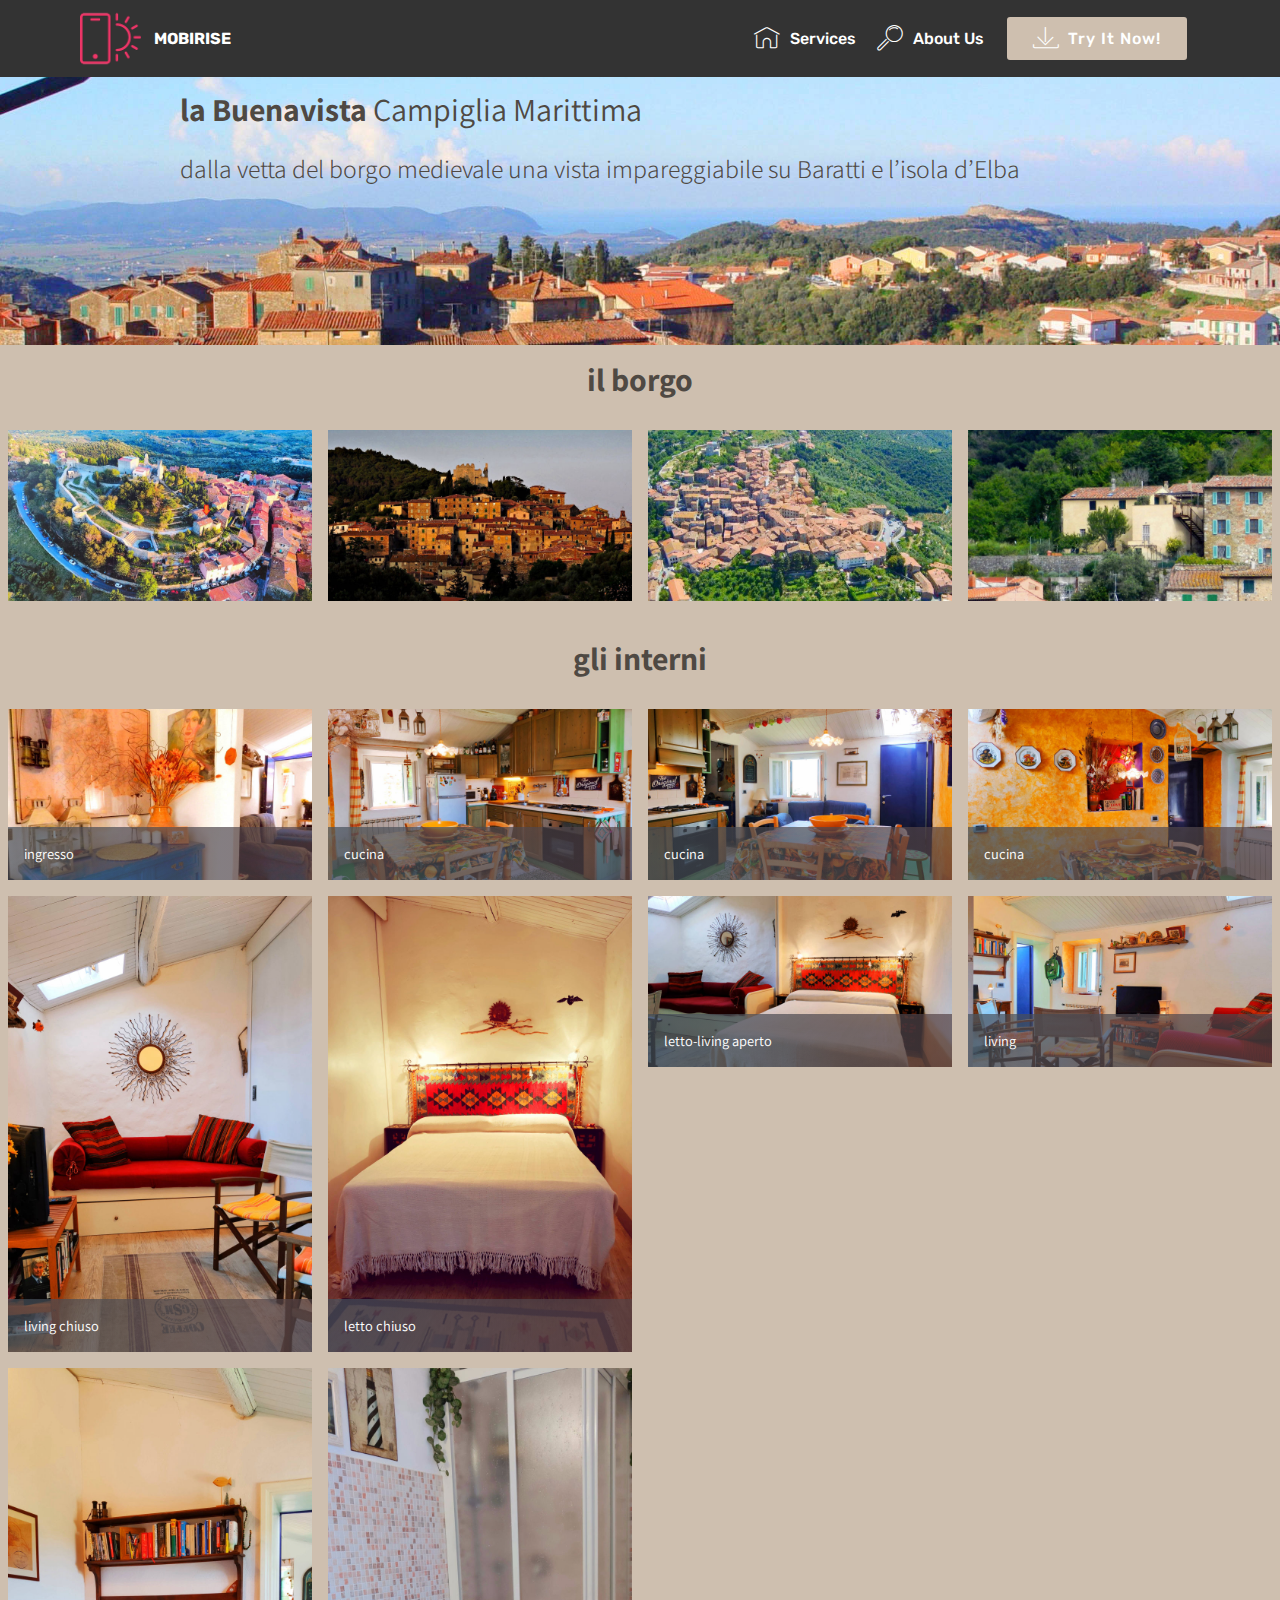
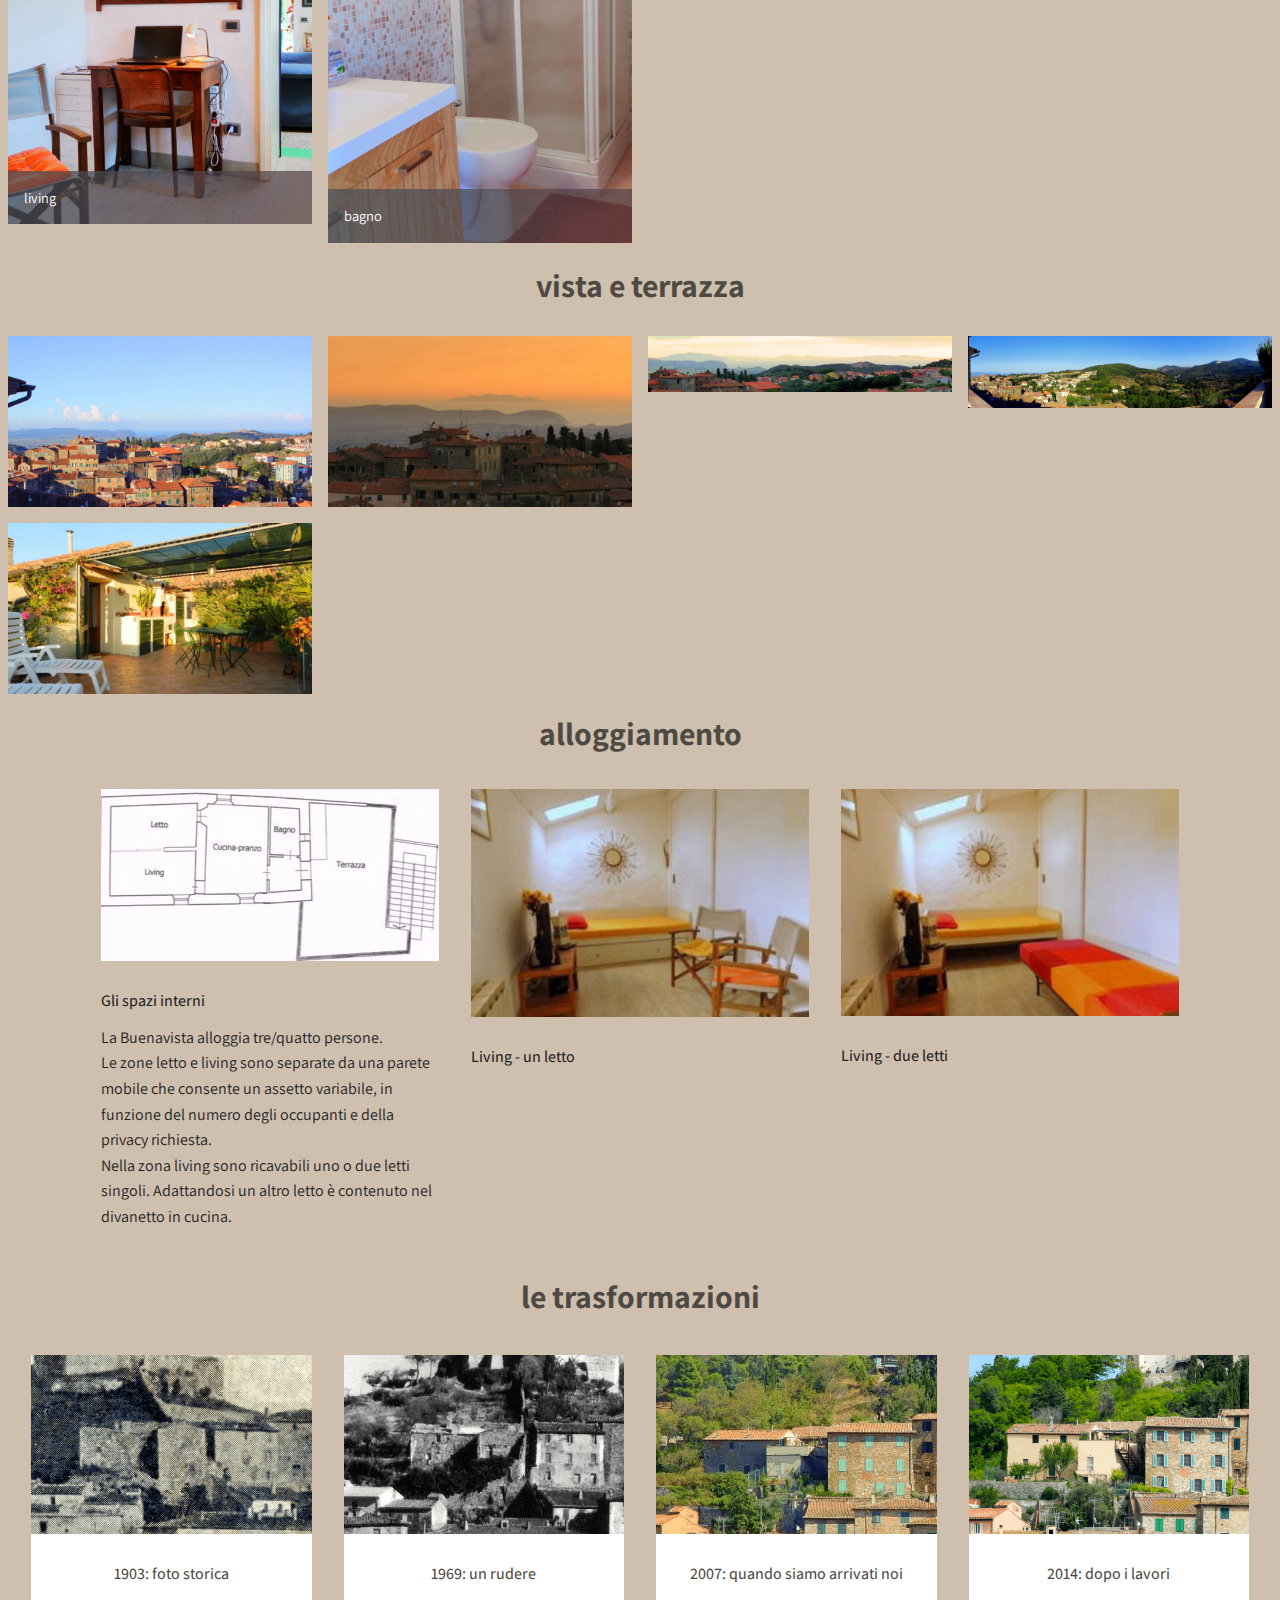
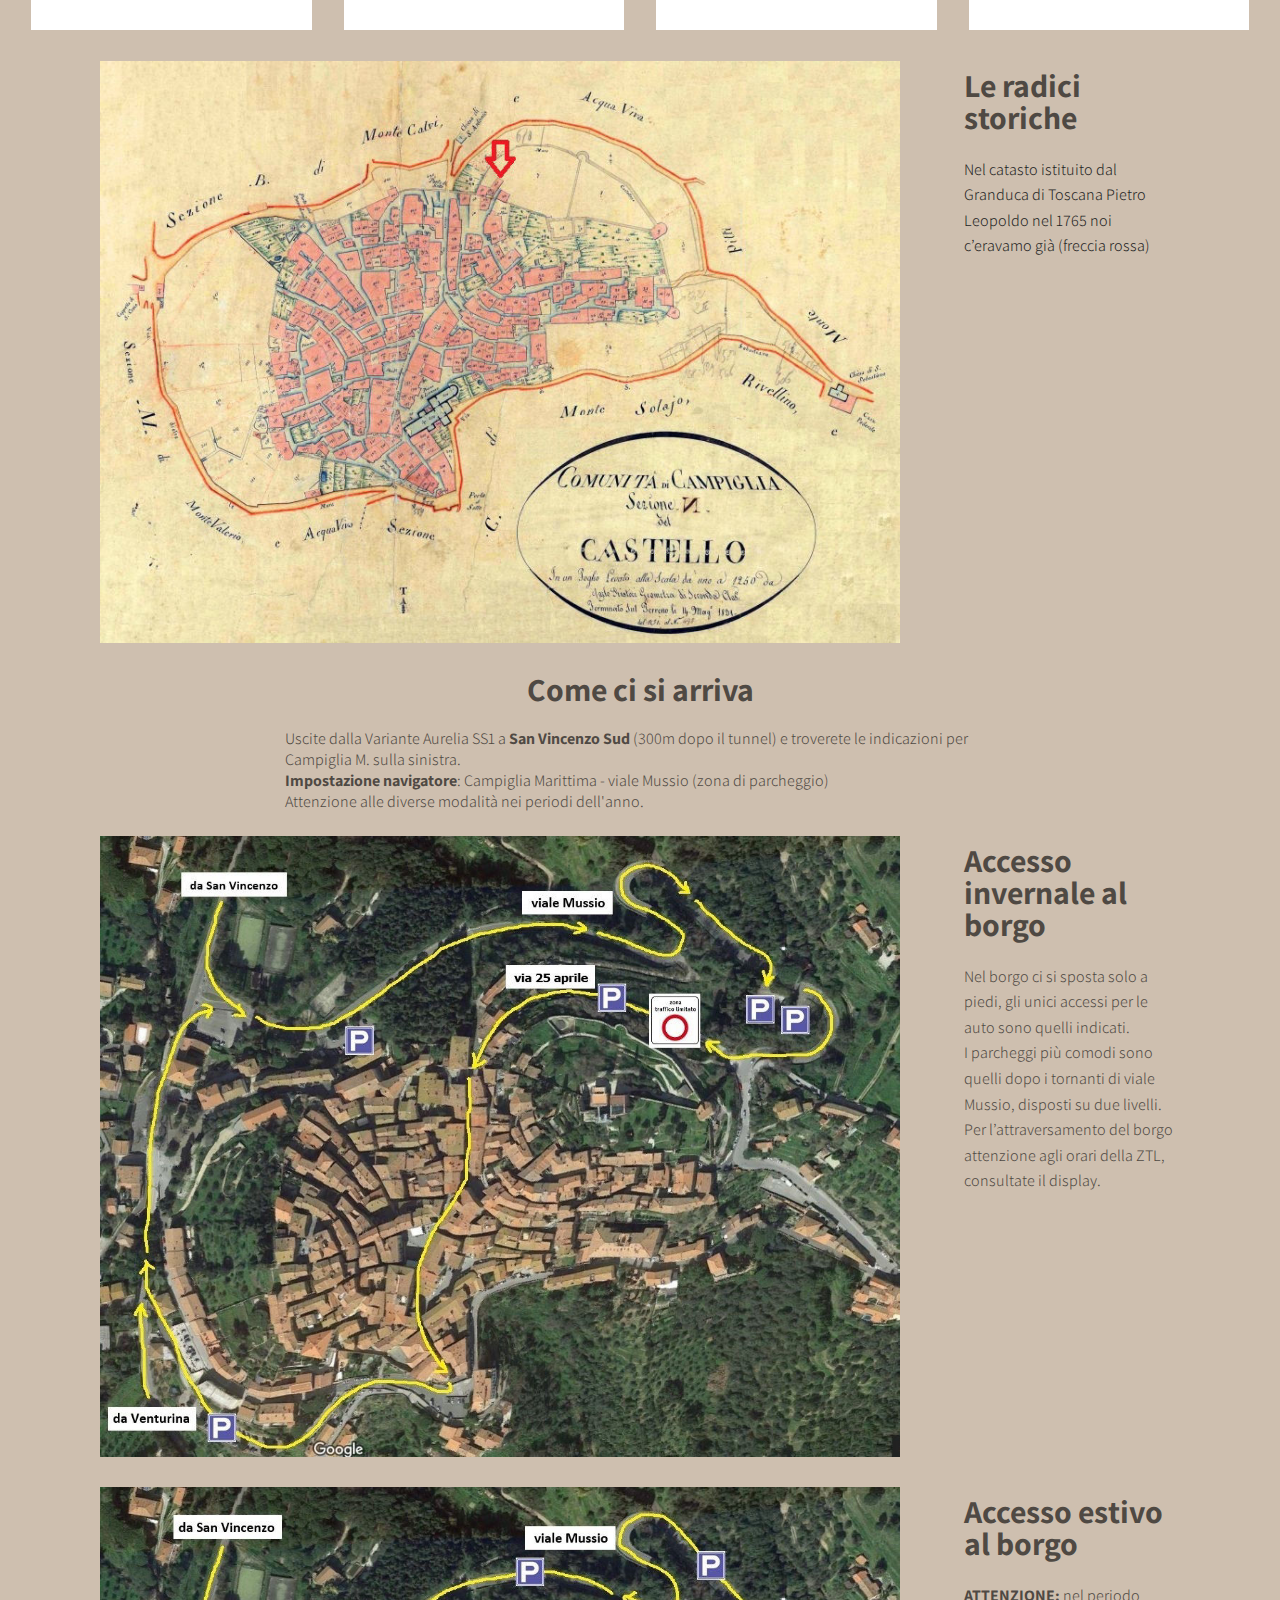
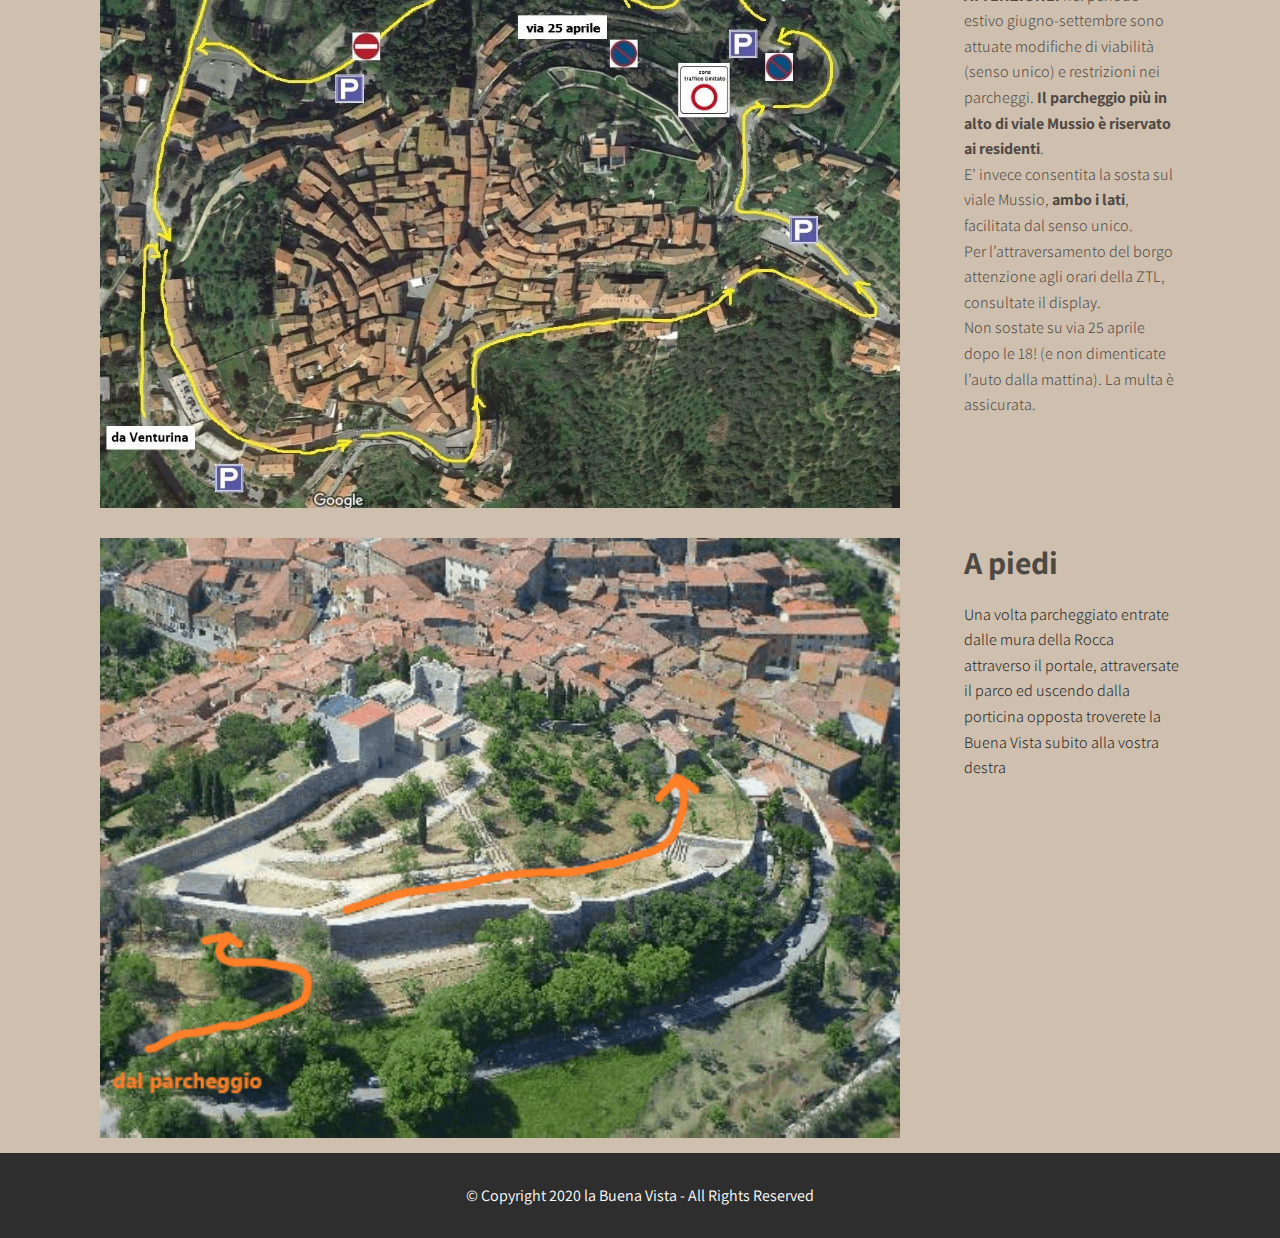
==== index.html @ 6ab41f23 "create github pages" ====
<!DOCTYPE html>
<html  >
<head>
  <!-- Site made with Mobirise Website Builder v4.12.4, https://mobirise.com -->
  <meta charset="UTF-8">
  <meta http-equiv="X-UA-Compatible" content="IE=edge">
  <meta name="generator" content="Mobirise v4.12.4, mobirise.com">
  <meta name="viewport" content="width=device-width, initial-scale=1, minimum-scale=1">
  <link rel="shortcut icon" href="assets/images/logo2.png" type="image/x-icon">
  <meta name="description" content="">
  
  
  <title>Home</title>
  <link rel="stylesheet" href="assets/web/assets/mobirise-icons/mobirise-icons.css">
  <link rel="stylesheet" href="assets/bootstrap/css/bootstrap.min.css">
  <link rel="stylesheet" href="assets/bootstrap/css/bootstrap-grid.min.css">
  <link rel="stylesheet" href="assets/bootstrap/css/bootstrap-reboot.min.css">
  <link rel="stylesheet" href="assets/dropdown/css/style.css">
  <link rel="stylesheet" href="assets/tether/tether.min.css">
  <link rel="stylesheet" href="assets/theme/css/style.css">
  <link rel="stylesheet" href="assets/gallery/style.css">
  <link rel="preload" as="style" href="assets/mobirise/css/mbr-additional.css"><link rel="stylesheet" href="assets/mobirise/css/mbr-additional.css" type="text/css">
  
  
  
</head>
<body>
  <section class="menu cid-qTkzRZLJNu" once="menu" id="menu1-0">

    

    <nav class="navbar navbar-expand beta-menu navbar-dropdown align-items-center navbar-fixed-top navbar-toggleable-sm">
        <button class="navbar-toggler navbar-toggler-right" type="button" data-toggle="collapse" data-target="#navbarSupportedContent" aria-controls="navbarSupportedContent" aria-expanded="false" aria-label="Toggle navigation">
            <div class="hamburger">
                <span></span>
                <span></span>
                <span></span>
                <span></span>
            </div>
        </button>
        <div class="menu-logo">
            <div class="navbar-brand">
                <span class="navbar-logo">
                    <a href="https://mobirise.com">
                         <img src="assets/images/logo2.png" alt="Mobirise" style="height: 3.8rem;">
                    </a>
                </span>
                <span class="navbar-caption-wrap">
                    <a class="navbar-caption text-white display-4" href="https://mobirise.com">
                        MOBIRISE
                    </a>
                </span>
            </div>
        </div>
        <div class="collapse navbar-collapse" id="navbarSupportedContent">
            <ul class="navbar-nav nav-dropdown" data-app-modern-menu="true"><li class="nav-item">
                    <a class="nav-link link text-white display-4" href="https://mobirise.com">
                        <span class="mbri-home mbr-iconfont mbr-iconfont-btn"></span>
                        Services
                    </a>
                </li>
                <li class="nav-item">
                    <a class="nav-link link text-white display-4" href="https://mobirise.com">
                        <span class="mbri-search mbr-iconfont mbr-iconfont-btn"></span>
                        About Us
                    </a>
                </li></ul>
            <div class="navbar-buttons mbr-section-btn">
                <a class="btn btn-sm btn-primary display-4" href="https://mobirise.com">
                    <span class="mbri-save mbr-iconfont mbr-iconfont-btn "></span>
                    Try It Now!
                </a>
            </div>
        </div>
    </nav>
</section>

<section class="engine"><a href="https://mobirise.info/t">free amp templates</a></section><section class="header1 cid-s4PhRsAs6u" id="header1-40">

    

    

    <div class="container">
        <div class="row justify-content-md-center">
            <div class="mbr-white col-md-10">
                <h1 class="mbr-section-title align-center mbr-bold pb-3 mbr-fonts-style display-2">
                    la Buenavista <span style="font-weight: normal;">Campiglia Marittima</span></h1>
                <h3 class="mbr-section-subtitle align-center mbr-light pb-3 mbr-fonts-style display-5">dalla vetta del borgo medievale una vista impareggiabile su Baratti e l’isola d’Elba</h3>
                
                
            </div>
        </div>
    </div>

</section>

<section class="header1 cid-rY7UBdPhJM" id="header16-3f">

    

    

    <div class="container">
        <div class="row justify-content-md-center">
            <div class="col-md-10 align-center">
                <h1 class="mbr-section-title mbr-bold pb-3 mbr-fonts-style display-2">
                    il borgo<br>
                </h1>
                
                
                
            </div>
        </div>
    </div>

</section>

<section class="mbr-gallery mbr-slider-carousel cid-rXUi7JORwf" id="gallery4-1n">

    

    <div>
        <div><!-- Gallery --><div class="gallery-row"><div class="mbr-gallery-layout-default"><div><div class="row-first row justify-content-center m-0"><div class="mbr-gallery-item col-lg-3 col-md-6 col-sm-12 p-2" data-video-url="false"><div href="#lb-gallery4-1n" data-slide-to="0" data-toggle="modal"><img src="assets/images/bird-eye-con-freccina-1843x1037-800x450.jpg" alt="" title=""><span class="icon-focus"></span></div></div><div class="mbr-gallery-item col-lg-3 col-md-6 col-sm-12 p-2" data-video-url="false"><div href="#lb-gallery4-1n" data-slide-to="1" data-toggle="modal"><img src="assets/images/panoramica-tramonto-1988x1118-800x450.jpg" alt="" title=""><span class="icon-focus"></span></div></div><div class="mbr-gallery-item col-lg-3 col-md-6 col-sm-12 p-2" data-video-url="false"><div href="#lb-gallery4-1n" data-slide-to="2" data-toggle="modal"><img src="assets/images/bird-eye-2-960x540-800x450.jpg" alt="" title=""><span class="icon-focus"></span></div></div><div class="mbr-gallery-item col-lg-3 col-md-6 col-sm-12 p-2" data-video-url="false"><div href="#lb-gallery4-1n" data-slide-to="3" data-toggle="modal"><img src="assets/images/2016-1673x941-800x450.jpg" alt="" title=""><span class="icon-focus"></span></div></div></div><div class="row-second row justify-content-center m-0"></div></div><div class="clearfix"></div></div></div><!-- Lightbox --><div data-app-prevent-settings="" class="mbr-slider modal fade carousel slide" tabindex="-1" data-keyboard="true" data-interval="false" id="lb-gallery4-1n"><div class="modal-dialog"><div class="modal-content"><div class="modal-body"><div class="carousel-inner"><div class="carousel-item"><img src="assets/images/bird-eye-con-freccina-1843x1037.jpg" alt="" title=""></div><div class="carousel-item active"><img src="assets/images/panoramica-tramonto-1988x1118.jpg" alt="" title=""></div><div class="carousel-item"><img src="assets/images/bird-eye-2-960x540.jpg" alt="" title=""></div><div class="carousel-item"><img src="assets/images/2016-1673x941.jpg" alt="" title=""></div></div><a class="carousel-control carousel-control-prev" role="button" data-slide="prev" href="#lb-gallery4-1n"><span class="mbri-left mbr-iconfont" aria-hidden="true"></span><span class="sr-only">Previous</span></a><a class="carousel-control carousel-control-next" role="button" data-slide="next" href="#lb-gallery4-1n"><span class="mbri-right mbr-iconfont" aria-hidden="true"></span><span class="sr-only">Next</span></a><a class="close" href="#" role="button" data-dismiss="modal"><span class="sr-only">Close</span></a></div></div></div></div></div>
    </div>

</section>

<section class="header1 cid-rY7UCjzz3c" id="header16-3g">

    

    

    <div class="container">
        <div class="row justify-content-md-center">
            <div class="col-md-10 align-center">
                <h1 class="mbr-section-title mbr-bold pb-3 mbr-fonts-style display-2">gli interni<br>
                </h1>
                
                
                
            </div>
        </div>
    </div>

</section>

<section class="mbr-gallery mbr-slider-carousel cid-rXQ1OKPpQO" id="gallery1-16">

    

    <div>
        <div><!-- Filter --><!-- Gallery --><div class="mbr-gallery-row"><div class="mbr-gallery-layout-default"><div><div><div class="mbr-gallery-item mbr-gallery-item--p1" data-video-url="false" data-tags="Eccezionale"><div href="#lb-gallery1-16" data-slide-to="0" data-toggle="modal"><img src="assets/images/ingresso-2000x1125-800x450.jpg" alt="" title=""><span class="icon-focus"></span><span class="mbr-gallery-title mbr-fonts-style display-7">ingresso</span></div></div><div class="mbr-gallery-item mbr-gallery-item--p1" data-video-url="false" data-tags="Eccezionale"><div href="#lb-gallery1-16" data-slide-to="1" data-toggle="modal"><img src="assets/images/cucina-1-2000x1125-800x450.jpg" alt="" title=""><span class="icon-focus"></span><span class="mbr-gallery-title mbr-fonts-style display-7">cucina</span></div></div><div class="mbr-gallery-item mbr-gallery-item--p1" data-video-url="false" data-tags="Eccezionale"><div href="#lb-gallery1-16" data-slide-to="2" data-toggle="modal"><img src="assets/images/cucina-2-2000x1125-800x450.jpg" alt="" title=""><span class="icon-focus"></span><span class="mbr-gallery-title mbr-fonts-style display-7">cucina</span></div></div><div class="mbr-gallery-item mbr-gallery-item--p1" data-video-url="false" data-tags="Eccezionale"><div href="#lb-gallery1-16" data-slide-to="3" data-toggle="modal"><img src="assets/images/cucina-3-2000x1124-800x450.jpg" alt="" title=""><span class="icon-focus"></span><span class="mbr-gallery-title mbr-fonts-style display-7">cucina</span></div></div><div class="mbr-gallery-item mbr-gallery-item--p1" data-video-url="false" data-tags="Eccezionale"><div href="#lb-gallery1-16" data-slide-to="4" data-toggle="modal"><img src="assets/images/divano-2000x3001-800x1200.jpg" alt="" title=""><span class="icon-focus"></span><span class="mbr-gallery-title mbr-fonts-style display-7">living chiuso</span></div></div><div class="mbr-gallery-item mbr-gallery-item--p1" data-video-url="false" data-tags="Eccezionale"><div href="#lb-gallery1-16" data-slide-to="5" data-toggle="modal"><img src="assets/images/letto-2000x3001-800x1200.jpg" alt="" title=""><span class="icon-focus"></span><span class="mbr-gallery-title mbr-fonts-style display-7">letto chiuso</span></div></div><div class="mbr-gallery-item mbr-gallery-item--p1" data-video-url="false" data-tags="Eccezionale"><div href="#lb-gallery1-16" data-slide-to="6" data-toggle="modal"><img src="assets/images/letto-living-2000x1125-800x450.jpg" alt="" title=""><span class="icon-focus"></span><span class="mbr-gallery-title mbr-fonts-style display-7">letto-living aperto</span></div></div><div class="mbr-gallery-item mbr-gallery-item--p1" data-video-url="false" data-tags="Eccezionale"><div href="#lb-gallery1-16" data-slide-to="7" data-toggle="modal"><img src="assets/images/living-2000x1124-800x450.jpg" alt="" title=""><span class="icon-focus"></span><span class="mbr-gallery-title mbr-fonts-style display-7">living</span></div></div><div class="mbr-gallery-item mbr-gallery-item--p1" data-video-url="false" data-tags="Eccezionale"><div href="#lb-gallery1-16" data-slide-to="8" data-toggle="modal"><img src="assets/images/office-2000x2999-800x1200.jpg" alt="" title=""><span class="icon-focus"></span><span class="mbr-gallery-title mbr-fonts-style display-7">living</span></div></div><div class="mbr-gallery-item mbr-gallery-item--p1" data-video-url="false" data-tags="Eccezionale"><div href="#lb-gallery1-16" data-slide-to="9" data-toggle="modal"><img src="assets/images/bagno-1-2000x3556-800x1249.jpeg" alt="" title=""><span class="icon-focus"></span><span class="mbr-gallery-title mbr-fonts-style display-7">bagno</span></div></div></div></div><div class="clearfix"></div></div></div><!-- Lightbox --><div data-app-prevent-settings="" class="mbr-slider modal fade carousel slide" tabindex="-1" data-keyboard="true" data-interval="false" id="lb-gallery1-16"><div class="modal-dialog"><div class="modal-content"><div class="modal-body"><div class="carousel-inner"><div class="carousel-item"><img src="assets/images/ingresso-2000x1125.jpg" alt="" title=""></div><div class="carousel-item"><img src="assets/images/cucina-1-2000x1125.jpg" alt="" title=""></div><div class="carousel-item"><img src="assets/images/cucina-2-2000x1125.jpg" alt="" title=""></div><div class="carousel-item"><img src="assets/images/cucina-3-2000x1124.jpg" alt="" title=""></div><div class="carousel-item"><img src="assets/images/divano-2000x3001.jpg" alt="" title=""></div><div class="carousel-item"><img src="assets/images/letto-2000x3001.jpg" alt="" title=""></div><div class="carousel-item active"><img src="assets/images/letto-living-2000x1125.jpg" alt="" title=""></div><div class="carousel-item"><img src="assets/images/living-2000x1124.jpg" alt="" title=""></div><div class="carousel-item"><img src="assets/images/office-2000x2999.jpg" alt="" title=""></div><div class="carousel-item"><img src="assets/images/bagno-1-2000x3556.jpeg" alt="" title=""></div></div><a class="carousel-control carousel-control-prev" role="button" data-slide="prev" href="#lb-gallery1-16"><span class="mbri-left mbr-iconfont" aria-hidden="true"></span><span class="sr-only">Previous</span></a><a class="carousel-control carousel-control-next" role="button" data-slide="next" href="#lb-gallery1-16"><span class="mbri-right mbr-iconfont" aria-hidden="true"></span><span class="sr-only">Next</span></a><a class="close" href="#" role="button" data-dismiss="modal"><span class="sr-only">Close</span></a></div></div></div></div></div>
    </div>

</section>

<section class="header1 cid-rY7UDfXa5z" id="header16-3h">

    

    

    <div class="container">
        <div class="row justify-content-md-center">
            <div class="col-md-10 align-center">
                <h1 class="mbr-section-title mbr-bold pb-3 mbr-fonts-style display-2">vista e terrazza<br>
                </h1>
                
                
                
            </div>
        </div>
    </div>

</section>

<section class="mbr-gallery mbr-slider-carousel cid-rXQ6xsQUIt" id="gallery1-19">

    

    <div>
        <div><!-- Filter --><!-- Gallery --><div class="mbr-gallery-row"><div class="mbr-gallery-layout-default"><div><div><div class="mbr-gallery-item mbr-gallery-item--p1" data-video-url="false" data-tags="Animata"><div href="#lb-gallery1-19" data-slide-to="0" data-toggle="modal"><img src="assets/images/golfo-di-baratti-2000x1125-800x450.jpg" alt="" title=""><span class="icon-focus"></span></div></div><div class="mbr-gallery-item mbr-gallery-item--p1" data-video-url="false" data-tags="Animata"><div href="#lb-gallery1-19" data-slide-to="1" data-toggle="modal"><img src="assets/images/elba-al-tramonto-2000x1125-800x450.jpg" alt="" title=""><span class="icon-focus"></span></div></div><div class="mbr-gallery-item mbr-gallery-item--p1" data-video-url="false" data-tags="Animata"><div href="#lb-gallery1-19" data-slide-to="2" data-toggle="modal"><img src="assets/images/vista-corsica-1854x336-800x145.jpg" alt="" title=""><span class="icon-focus"></span></div></div><div class="mbr-gallery-item mbr-gallery-item--p1" data-video-url="false" data-tags="Animata"><div href="#lb-gallery1-19" data-slide-to="3" data-toggle="modal"><img src="assets/images/panorama-1ridimensionata-79-1800x422-800x188.jpg" alt="" title=""><span class="icon-focus"></span></div></div><div class="mbr-gallery-item mbr-gallery-item--p1" data-video-url="false" data-tags="Animata"><div href="#lb-gallery1-19" data-slide-to="4" data-toggle="modal"><img src="assets/images/droppedimage-928x522-800x450.jpg" alt="" title=""><span class="icon-focus"></span></div></div></div></div><div class="clearfix"></div></div></div><!-- Lightbox --><div data-app-prevent-settings="" class="mbr-slider modal fade carousel slide" tabindex="-1" data-keyboard="true" data-interval="false" id="lb-gallery1-19"><div class="modal-dialog"><div class="modal-content"><div class="modal-body"><div class="carousel-inner"><div class="carousel-item"><img src="assets/images/golfo-di-baratti-2000x1125.jpg" alt="" title=""></div><div class="carousel-item"><img src="assets/images/elba-al-tramonto-2000x1125.jpg" alt="" title=""></div><div class="carousel-item"><img src="assets/images/vista-corsica-1854x336.jpg" alt="" title=""></div><div class="carousel-item active"><img src="assets/images/panorama-1ridimensionata-79-1800x422.jpg" alt="" title=""></div><div class="carousel-item"><img src="assets/images/droppedimage-928x522.jpg" alt="" title=""></div></div><a class="carousel-control carousel-control-prev" role="button" data-slide="prev" href="#lb-gallery1-19"><span class="mbri-left mbr-iconfont" aria-hidden="true"></span><span class="sr-only">Previous</span></a><a class="carousel-control carousel-control-next" role="button" data-slide="next" href="#lb-gallery1-19"><span class="mbri-right mbr-iconfont" aria-hidden="true"></span><span class="sr-only">Next</span></a><a class="close" href="#" role="button" data-dismiss="modal"><span class="sr-only">Close</span></a></div></div></div></div></div>
    </div>

</section>

<section class="mbr-section content5 cid-rXQh18m3eB" id="content5-1i">

    

    

    <div class="container">
        <div class="media-container-row">
            <div class="title col-12 col-md-8">
                <h2 class="align-center mbr-bold mbr-white pb-3 mbr-fonts-style display-2">alloggiamento</h2>
                
                
                
            </div>
        </div>
    </div>
</section>

<section class="features2 cid-rXPI9t6xCm" id="features2-w">

    

    
    
    <div class="container">
        <div class="media-container-row">
            <div class="card p-3 col-12 col-md-6 col-lg-4">
                <div class="card-wrapper">
                    <div class="card-img">
                        <img src="assets/images/piantina-556x282.jpg" alt="Mobirise" title="">
                    </div>
                    <div class="card-box">
                        <h4 class="card-title pb-3 mbr-fonts-style display-7">Gli spazi interni</h4>
                        <p class="mbr-text mbr-fonts-style display-7">La Buenavista alloggia tre/quatto persone. <br>Le zone letto e living sono separate da una parete mobile che consente un assetto variabile, in funzione del numero degli occupanti e della privacy richiesta. <br>Nella zona living sono ricavabili uno o due letti singoli. Adattandosi&nbsp;un altro letto è contenuto nel divanetto in cucina.<a href="https://mobirise.co">Per saperne di più...</a>
                        </p>
                    </div>
                </div>
            </div>

            <div class="card p-3 col-12 col-md-6 col-lg-4">
                <div class="card-wrapper">
                    <div class="card-img">
                        <img src="assets/images/un-letto-298x201.jpg" alt="Mobirise" title="">
                    </div>
                    <div class="card-box ">
                        <h4 class="card-title pb-3 mbr-fonts-style display-7">Living - un letto</h4>
                        <p class="mbr-text mbr-fonts-style display-7"><a href="https://mobirise.co">Per saperne di più...</a>
                        </p>
                    </div>
                </div>
            </div>

            <div class="card p-3 col-12 col-md-6 col-lg-4">
                <div class="card-wrapper">
                    <div class="card-img">
                        <img src="assets/images/due-letti-297x199.jpg" alt="Mobirise" title="">
                    </div>
                    <div class="card-box">
                        <h4 class="card-title pb-3 mbr-fonts-style display-7">Living - due letti</h4>
                        <p class="mbr-text mbr-fonts-style display-7"><a href="https://mobirise.co">Per saperne di più...</a>
                        </p>
                    </div>
                </div>
            </div>

            
        </div>
    </div>
</section>

<section class="header1 cid-rY7UHiZt8W" id="header16-3k">

    

    

    <div class="container">
        <div class="row justify-content-md-center">
            <div class="col-md-10 align-center">
                <h1 class="mbr-section-title mbr-bold pb-3 mbr-fonts-style display-2">
                    le trasformazioni<br>
                </h1>
                
                
                
            </div>
        </div>
    </div>

</section>

<section class="features17 cid-rXPPntq32C" id="features17-y">
    
    

    
    <div class="container-fluid">
        <div class="media-container-row">
            <div class="card p-3 col-12 col-md-6 col-lg-3">
                <div class="card-wrapper">
                    <div class="card-img">
                        <img src="assets/images/900-1-545x347.png" alt="Mobirise" title="">
                    </div>
                    <div class="card-box">
                        <h4 class="card-title pb-3 mbr-fonts-style display-7">
                            1903: foto storica</h4>
                        
                    </div>
                </div>
            </div>

            <div class="card p-3 col-12 col-md-6 col-lg-3">
                <div class="card-wrapper">
                    <div class="card-img">
                        <img src="assets/images/1960-545x347.png" alt="Mobirise" title="">
                    </div>
                    <div class="card-box">
                        <h4 class="card-title pb-3 mbr-fonts-style display-7">1969: un rudere</h4>
                        
                    </div>
                </div>
            </div>

            <div class="card p-3 col-12 col-md-6 col-lg-3">
                <div class="card-wrapper">
                    <div class="card-img">
                        <img src="assets/images/2006-545x347.png" alt="Mobirise" title="">
                    </div>
                    <div class="card-box">
                        <h4 class="card-title pb-3 mbr-fonts-style display-7">
                            2007: quando siamo arrivati noi</h4>
                        
                    </div>
                </div>
            </div>

            <div class="card p-3 col-12 col-md-6 col-lg-3">
                <div class="card-wrapper">
                    <div class="card-img">
                        <img src="assets/images/2014-545x347.png" alt="Mobirise" title="">
                    </div>
                    <div class="card-box">
                        <h4 class="card-title pb-3 mbr-fonts-style display-7">
                            2014: dopo i lavori</h4>
                        
                    </div>
                </div>
            </div>
            
            
        </div>
    </div>
</section>

<section class="features11 cid-rXPRg1jyNm" id="features11-12">

    

    

    <div class="container">   
        <div class="col-md-12">
            <div class="media-container-row">
                <div class="mbr-figure m-auto" style="width: 80%;">
                    <img src="assets/images/mappa-storica-con-freccina-862x628.jpg" alt="Mobirise" title="">
                </div>
                <div class=" align-left aside-content">
                    <h2 class="mbr-title pt-2 mbr-fonts-style display-2"><strong>Le radici storiche</strong></h2>
                    <div class="mbr-section-text">
                        <p class="mbr-text mb-5 pt-3 mbr-light mbr-fonts-style display-7">
                        Nel catasto istituito dal Granduca di Toscana Pietro Leopoldo nel 1765 noi c’eravamo già (freccia rossa)</p>
                    </div>

                    
                </div>
            </div>
        </div> 
    </div>          
</section>

<section class="mbr-section content4 cid-s5nmrPBM7e" id="content4-4a">

    

    <div class="container">
        <div class="media-container-row">
            <div class="title col-12 col-md-8">
                <h2 class="align-center pb-3 mbr-fonts-style display-2"><strong>
                    Come ci si arriva</strong></h2>
                <h3 class="mbr-section-subtitle align-center mbr-light mbr-fonts-style display-7">Uscite dalla Variante Aurelia SS1 a <strong>San Vincenzo Sud</strong> (300m dopo il tunnel) e troverete le indicazioni per Campiglia M. sulla sinistra.&nbsp;<br><strong>Impostazione navigatore</strong>: Campiglia Marittima - viale Mussio (zona di parcheggio)<br>Attenzione alle diverse modalità nei periodi dell'anno.</h3>
                
            </div>
        </div>
    </div>
</section>

<section class="features11 cid-s5nkGRrKWt" id="features11-47">

    

    

    <div class="container">   
        <div class="col-md-12">
            <div class="media-container-row">
                <div class="mbr-figure m-auto" style="width: 80%;">
                    <img src="assets/images/circolazione-invernale-1122x871.jpg" alt="Mobirise" title="">
                </div>
                <div class=" align-left aside-content">
                    <h2 class="mbr-title pt-2 mbr-fonts-style display-2"><strong>Accesso invernale al borgo</strong></h2>
                    <div class="mbr-section-text">
                        <p class="mbr-text mb-5 pt-3 mbr-light mbr-fonts-style display-7">
                        Nel borgo ci si sposta solo a piedi, gli unici accessi per le auto sono quelli indicati. <br>I parcheggi più comodi sono quelli dopo i tornanti di viale Mussio, disposti su due livelli. <br>Per l’attraversamento del borgo attenzione agli orari della ZTL, consultate il display.</p>
                    </div>

                    
                </div>
            </div>
        </div> 
    </div>          
</section>

<section class="features11 cid-s5nk7qUoRL" id="features11-46">

    

    

    <div class="container">   
        <div class="col-md-12">
            <div class="media-container-row">
                <div class="mbr-figure m-auto" style="width: 80%;">
                    <img src="assets/images/circolazione-estiva-1122x871.jpg" alt="Mobirise" title="">
                </div>
                <div class=" align-left aside-content">
                    <h2 class="mbr-title pt-2 mbr-fonts-style display-2"><strong>Accesso estivo al borgo</strong></h2>
                    <div class="mbr-section-text">
                        <p class="mbr-text mb-5 pt-3 mbr-light mbr-fonts-style display-7"><strong>ATTENZIONE:</strong> nel periodo estivo giugno-settembre sono attuate modifiche di viabilità (senso unico) e restrizioni nei parcheggi. <strong>Il parcheggio più in alto di viale Mussio è riservato ai residenti</strong>. <br>E’ invece consentita la sosta sul viale Mussio,<strong> ambo i lati</strong>, facilitata dal senso unico.
<br>Per l’attraversamento del borgo attenzione agli orari della ZTL, consultate il display. <br>Non sostate su via 25 aprile dopo le 18! (e non dimenticate l’auto dalla mattina). La multa è assicurata.&nbsp;<br></p>
                    </div>

                    
                </div>
            </div>
        </div> 
    </div>          
</section>

<section class="features11 cid-s5nuEFCpuI" id="features11-4d">

    

    

    <div class="container">   
        <div class="col-md-12">
            <div class="media-container-row">
                <div class="mbr-figure m-auto" style="width: 80%;">
                    <img src="assets/images/unnamed-500x375.png" alt="Mobirise" title="">
                </div>
                <div class=" align-left aside-content">
                    <h2 class="mbr-title pt-2 mbr-fonts-style display-2"><strong>A piedi</strong></h2>
                    <div class="mbr-section-text">
                        <p class="mbr-text mb-5 pt-3 mbr-light mbr-fonts-style display-7">
                        Una volta parcheggiato entrate dalle mura della Rocca attraverso il portale, attraversate il parco ed uscendo dalla porticina opposta troverete la Buena Vista subito alla vostra destra</p>
                    </div>

                    
                </div>
            </div>
        </div> 
    </div>          
</section>

<section once="footers" class="cid-s5nuoroAXw" id="footer6-4c">

    

    

    <div class="container">
        <div class="media-container-row align-center mbr-white">
            <div class="col-12">
                <p class="mbr-text mb-0 mbr-fonts-style display-7">
                    © Copyright 2020 la Buena Vista - All Rights Reserved
                </p>
            </div>
        </div>
    </div>
</section>


  <script src="assets/web/assets/jquery/jquery.min.js"></script>
  <script src="assets/popper/popper.min.js"></script>
  <script src="assets/bootstrap/js/bootstrap.min.js"></script>
  <script src="assets/masonry/masonry.pkgd.min.js"></script>
  <script src="assets/imagesloaded/imagesloaded.pkgd.min.js"></script>
  <script src="assets/smoothscroll/smooth-scroll.js"></script>
  <script src="assets/dropdown/js/nav-dropdown.js"></script>
  <script src="assets/dropdown/js/navbar-dropdown.js"></script>
  <script src="assets/tether/tether.min.js"></script>
  <script src="assets/vimeoplayer/jquery.mb.vimeo_player.js"></script>
  <script src="assets/bootstrapcarouselswipe/bootstrap-carousel-swipe.js"></script>
  <script src="assets/touchswipe/jquery.touch-swipe.min.js"></script>
  <script src="assets/theme/js/script.js"></script>
  <script src="assets/gallery/player.min.js"></script>
  <script src="assets/gallery/script.js"></script>
  <script src="assets/slidervideo/script.js"></script>
  
  
</body>
</html>
---- assets/web/assets/mobirise-icons/mobirise-icons.css ----
@font-face {
  font-family: 'MobiriseIcons';
  src:  url('mobirise-icons.eot?spat4u');
  src:  url('mobirise-icons.eot?spat4u#iefix') format('embedded-opentype'),
    url('mobirise-icons.ttf?spat4u') format('truetype'),
    url('mobirise-icons.woff?spat4u') format('woff'),
    url('mobirise-icons.svg?spat4u#MobiriseIcons') format('svg');
  font-weight: normal;
  font-style: normal;
  font-display: swap;
}

[class^="mbri-"], [class*=" mbri-"] {
  /* use !important to prevent issues with browser extensions that change fonts */
  font-family: MobiriseIcons !important;
  speak: none;
  font-style: normal;
  font-weight: normal;
  font-variant: normal;
  text-transform: none;
  line-height: 1;

  /* Better Font Rendering =========== */
  -webkit-font-smoothing: antialiased;
  -moz-osx-font-smoothing: grayscale;
}

.mbri-add-submenu:before {
  content: "\e900";
}
.mbri-alert:before {
  content: "\e901";
}
.mbri-align-center:before {
  content: "\e902";
}
.mbri-align-justify:before {
  content: "\e903";
}
.mbri-align-left:before {
  content: "\e904";
}
.mbri-align-right:before {
  content: "\e905";
}
.mbri-android:before {
  content: "\e906";
}
.mbri-apple:before {
  content: "\e907";
}
.mbri-arrow-down:before {
  content: "\e908";
}
.mbri-arrow-next:before {
  content: "\e909";
}
.mbri-arrow-prev:before {
  content: "\e90a";
}
.mbri-arrow-up:before {
  content: "\e90b";
}
.mbri-bold:before {
  content: "\e90c";
}
.mbri-bookmark:before {
  content: "\e90d";
}
.mbri-bootstrap:before {
  content: "\e90e";
}
.mbri-briefcase:before {
  content: "\e90f";
}
.mbri-browse:before {
  content: "\e910";
}
.mbri-bulleted-list:before {
  content: "\e911";
}
.mbri-calendar:before {
  content: "\e912";
}
.mbri-camera:before {
  content: "\e913";
}
.mbri-cart-add:before {
  content: "\e914";
}
.mbri-cart-full:before {
  content: "\e915";
}
.mbri-cash:before {
  content: "\e916";
}
.mbri-change-style:before {
  content: "\e917";
}
.mbri-chat:before {
  content: "\e918";
}
.mbri-clock:before {
  content: "\e919";
}
.mbri-close:before {
  content: "\e91a";
}
.mbri-cloud:before {
  content: "\e91b";
}
.mbri-code:before {
  content: "\e91c";
}
.mbri-contact-form:before {
  content: "\e91d";
}
.mbri-credit-card:before {
  content: "\e91e";
}
.mbri-cursor-click:before {
  content: "\e91f";
}
.mbri-cust-feedback:before {
  content: "\e920";
}
.mbri-database:before {
  content: "\e921";
}
.mbri-delivery:before {
  content: "\e922";
}
.mbri-desktop:before {
  content: "\e923";
}
.mbri-devices:before {
  content: "\e924";
}
.mbri-down:before {
  content: "\e925";
}
.mbri-download:before {
  content: "\e989";
}
.mbri-drag-n-drop:before {
  content: "\e927";
}
.mbri-drag-n-drop2:before {
  content: "\e928";
}
.mbri-edit:before {
  content: "\e929";
}
.mbri-edit2:before {
  content: "\e92a";
}
.mbri-error:before {
  content: "\e92b";
}
.mbri-extension:before {
  content: "\e92c";
}
.mbri-features:before {
  content: "\e92d";
}
.mbri-file:before {
  content: "\e92e";
}
.mbri-flag:before {
  content: "\e92f";
}
.mbri-folder:before {
  content: "\e930";
}
.mbri-gift:before {
  content: "\e931";
}
.mbri-github:before {
  content: "\e932";
}
.mbri-globe:before {
  content: "\e933";
}
.mbri-globe-2:before {
  content: "\e934";
}
.mbri-growing-chart:before {
  content: "\e935";
}
.mbri-hearth:before {
  content: "\e936";
}
.mbri-help:before {
  content: "\e937";
}
.mbri-home:before {
  content: "\e938";
}
.mbri-hot-cup:before {
  content: "\e939";
}
.mbri-idea:before {
  content: "\e93a";
}
.mbri-image-gallery:before {
  content: "\e93b";
}
.mbri-image-slider:before {
  content: "\e93c";
}
.mbri-info:before {
  content: "\e93d";
}
.mbri-italic:before {
  content: "\e93e";
}
.mbri-key:before {
  content: "\e93f";
}
.mbri-laptop:before {
  content: "\e940";
}
.mbri-layers:before {
  content: "\e941";
}
.mbri-left-right:before {
  content: "\e942";
}
.mbri-left:before {
  content: "\e943";
}
.mbri-letter:before {
  content: "\e944";
}
.mbri-like:before {
  content: "\e945";
}
.mbri-link:before {
  content: "\e946";
}
.mbri-lock:before {
  content: "\e947";
}
.mbri-login:before {
  content: "\e948";
}
.mbri-logout:before {
  content: "\e949";
}
.mbri-magic-stick:before {
  content: "\e94a";
}
.mbri-map-pin:before {
  content: "\e94b";
}
.mbri-menu:before {
  content: "\e94c";
}
.mbri-mobile:before {
  content: "\e94d";
}
.mbri-mobile2:before {
  content: "\e94e";
}
.mbri-mobirise:before {
  content: "\e94f";
}
.mbri-more-horizontal:before {
  content: "\e950";
}
.mbri-more-vertical:before {
  content: "\e951";
}
.mbri-music:before {
  content: "\e952";
}
.mbri-new-file:before {
  content: "\e953";
}
.mbri-numbered-list:before {
  content: "\e954";
}
.mbri-opened-folder:before {
  content: "\e955";
}
.mbri-pages:before {
  content: "\e956";
}
.mbri-paper-plane:before {
  content: "\e957";
}
.mbri-paperclip:before {
  content: "\e958";
}
.mbri-photo:before {
  content: "\e959";
}
.mbri-photos:before {
  content: "\e95a";
}
.mbri-pin:before {
  content: "\e95b";
}
.mbri-play:before {
  content: "\e95c";
}
.mbri-plus:before {
  content: "\e95d";
}
.mbri-preview:before {
  content: "\e95e";
}
.mbri-print:before {
  content: "\e95f";
}
.mbri-protect:before {
  content: "\e960";
}
.mbri-question:before {
  content: "\e961";
}
.mbri-quote-left:before {
  content: "\e962";
}
.mbri-quote-right:before {
  content: "\e963";
}
.mbri-refresh:before {
  content: "\e964";
}
.mbri-responsive:before {
  content: "\e965";
}
.mbri-right:before {
  content: "\e966";
}
.mbri-rocket:before {
  content: "\e967";
}
.mbri-sad-face:before {
  content: "\e968";
}
.mbri-sale:before {
  content: "\e969";
}
.mbri-save:before {
  content: "\e96a";
}
.mbri-search:before {
  content: "\e96b";
}
.mbri-setting:before {
  content: "\e96c";
}
.mbri-setting2:before {
  content: "\e96d";
}
.mbri-setting3:before {
  content: "\e96e";
}
.mbri-share:before {
  content: "\e96f";
}
.mbri-shopping-bag:before {
  content: "\e970";
}
.mbri-shopping-basket:before {
  content: "\e971";
}
.mbri-shopping-cart:before {
  content: "\e972";
}
.mbri-sites:before {
  content: "\e973";
}
.mbri-smile-face:before {
  content: "\e974";
}
.mbri-speed:before {
  content: "\e975";
}
.mbri-star:before {
  content: "\e976";
}
.mbri-success:before {
  content: "\e977";
}
.mbri-sun:before {
  content: "\e978";
}
.mbri-sun2:before {
  content: "\e979";
}
.mbri-tablet:before {
  content: "\e97a";
}
.mbri-tablet-vertical:before {
  content: "\e97b";
}
.mbri-target:before {
  content: "\e97c";
}
.mbri-timer:before {
  content: "\e97d";
}
.mbri-to-ftp:before {
  content: "\e97e";
}
.mbri-to-local-drive:before {
  content: "\e97f";
}
.mbri-touch-swipe:before {
  content: "\e980";
}
.mbri-touch:before {
  content: "\e981";
}
.mbri-trash:before {
  content: "\e982";
}
.mbri-underline:before {
  content: "\e983";
}
.mbri-unlink:before {
  content: "\e984";
}
.mbri-unlock:before {
  content: "\e985";
}
.mbri-up-down:before {
  content: "\e986";
}
.mbri-up:before {
  content: "\e987";
}
.mbri-update:before {
  content: "\e988";
}
.mbri-upload:before {
 content: "\e926"; 
}
.mbri-user:before {
  content: "\e98a";
}
.mbri-user2:before {
  content: "\e98b";
}
.mbri-users:before {
  content: "\e98c";
}
.mbri-video:before {
  content: "\e98d";
}
.mbri-video-play:before {
  content: "\e98e";
}
.mbri-watch:before {
  content: "\e98f";
}
.mbri-website-theme:before {
  content: "\e990";
}
.mbri-wifi:before {
  content: "\e991";
}
.mbri-windows:before {
  content: "\e992";
}
.mbri-zoom-out:before {
  content: "\e993";
}
.mbri-redo:before {
  content: "\e994";
}
.mbri-undo:before {
  content: "\e995";
}
---- assets/dropdown/css/style.css ----
.navbar-dropdown {
  left: 0;
  padding: 0;
  position: absolute;
  right: 0;
  top: 0;
  transition: all 0.45s ease;
  z-index: 1030;
  background: #282828; }
  .navbar-dropdown .navbar-logo {
    margin-right: 0.8rem;
    transition: margin 0.3s ease-in-out;
    vertical-align: middle; }
    .navbar-dropdown .navbar-logo img {
      height: 3.125rem;
      transition: all 0.3s ease-in-out; }
    .navbar-dropdown .navbar-logo.mbr-iconfont {
      font-size: 3.125rem;
      line-height: 3.125rem; }
  .navbar-dropdown .navbar-caption {
    font-weight: 700;
    white-space: normal;
    vertical-align: -4px;
    line-height: 3.125rem !important; }
    .navbar-dropdown .navbar-caption, .navbar-dropdown .navbar-caption:hover {
      color: inherit;
      text-decoration: none; }
  .navbar-dropdown .mbr-iconfont + .navbar-caption {
    vertical-align: -1px; }
  .navbar-dropdown.navbar-fixed-top {
    position: fixed; }
  .navbar-dropdown .navbar-brand span {
    vertical-align: -4px; }
  .navbar-dropdown.bg-color.transparent {
    background: none; }
  .navbar-dropdown.navbar-short .navbar-brand {
    padding: 0.625rem 0; }
    .navbar-dropdown.navbar-short .navbar-brand span {
      vertical-align: -1px; }
  .navbar-dropdown.navbar-short .navbar-caption {
    line-height: 2.375rem !important;
    vertical-align: -2px; }
  .navbar-dropdown.navbar-short .navbar-logo {
    margin-right: 0.5rem; }
    .navbar-dropdown.navbar-short .navbar-logo img {
      height: 2.375rem; }
    .navbar-dropdown.navbar-short .navbar-logo.mbr-iconfont {
      font-size: 2.375rem;
      line-height: 2.375rem; }
  .navbar-dropdown.navbar-short .mbr-table-cell {
    height: 3.625rem; }
  .navbar-dropdown .navbar-close {
    left: 0.6875rem;
    position: fixed;
    top: 0.75rem;
    z-index: 1000; }
  .navbar-dropdown .hamburger-icon {
    content: "";
    display: inline-block;
    vertical-align: middle;
    width: 16px;
    -webkit-box-shadow: 0 -6px 0 1px #282828,0 0 0 1px #282828,0 6px 0 1px #282828;
    -moz-box-shadow: 0 -6px 0 1px #282828,0 0 0 1px #282828,0 6px 0 1px #282828;
    box-shadow: 0 -6px 0 1px #282828,0 0 0 1px #282828,0 6px 0 1px #282828; }

.dropdown-menu .dropdown-toggle[data-toggle="dropdown-submenu"]::after {
  border-bottom: 0.35em solid transparent;
  border-left: 0.35em solid;
  border-right: 0;
  border-top: 0.35em solid transparent;
  margin-left: 0.3rem; }

.dropdown-menu .dropdown-item:focus {
  outline: 0; }

.nav-dropdown {
  font-size: 0.75rem;
  font-weight: 500;
  height: auto !important; }
  .nav-dropdown .nav-btn {
    padding-left: 1rem; }
  .nav-dropdown .link {
    margin: .667em 1.667em;
    font-weight: 500;
    padding: 0;
    transition: color .2s ease-in-out; }
    .nav-dropdown .link.dropdown-toggle {
      margin-right: 2.583em; }
      .nav-dropdown .link.dropdown-toggle::after {
        margin-left: .25rem;
        border-top: 0.35em solid;
        border-right: 0.35em solid transparent;
        border-left: 0.35em solid transparent;
        border-bottom: 0; }
      .nav-dropdown .link.dropdown-toggle[aria-expanded="true"] {
        margin: 0;
        padding: 0.667em 3.263em  0.667em 1.667em; }
  .nav-dropdown .link::after,
  .nav-dropdown .dropdown-item::after {
    color: inherit; }
  .nav-dropdown .btn {
    font-size: 0.75rem;
    font-weight: 700;
    letter-spacing: 0;
    margin-bottom: 0;
    padding-left: 1.25rem;
    padding-right: 1.25rem; }
  .nav-dropdown .dropdown-menu {
    border-radius: 0;
    border: 0;
    left: 0;
    margin: 0;
    padding-bottom: 1.25rem;
    padding-top: 1.25rem;
    position: relative; }
  .nav-dropdown .dropdown-submenu {
    margin-left: 0.125rem;
    top: 0; }
  .nav-dropdown .dropdown-item {
    font-weight: 500;
    line-height: 2;
    padding: 0.3846em 4.615em 0.3846em 1.5385em;
    position: relative;
    transition: color .2s ease-in-out, background-color .2s ease-in-out; }
    .nav-dropdown .dropdown-item::after {
      margin-top: -0.3077em;
      position: absolute;
      right: 1.1538em;
      top: 50%; }
    .nav-dropdown .dropdown-item:focus, .nav-dropdown .dropdown-item:hover {
      background: none; }

@media (max-width: 767px) {
  .nav-dropdown.navbar-toggleable-sm {
    bottom: 0;
    display: none;
    left: 0;
    overflow-x: hidden;
    position: fixed;
    top: 0;
    transform: translateX(-100%);
    -ms-transform: translateX(-100%);
    -webkit-transform: translateX(-100%);
    width: 18.75rem;
    z-index: 999; } }
.nav-dropdown.navbar-toggleable-xl {
  bottom: 0;
  display: none;
  left: 0;
  overflow-x: hidden;
  position: fixed;
  top: 0;
  transform: translateX(-100%);
  -ms-transform: translateX(-100%);
  -webkit-transform: translateX(-100%);
  width: 18.75rem;
  z-index: 999; }

.nav-dropdown-sm {
  display: block !important;
  overflow-x: hidden;
  overflow: auto;
  padding-top: 3.875rem; }
  .nav-dropdown-sm::after {
    content: "";
    display: block;
    height: 3rem;
    width: 100%; }
  .nav-dropdown-sm.collapse.in ~ .navbar-close {
    display: block !important; }
  .nav-dropdown-sm.collapsing, .nav-dropdown-sm.collapse.in {
    transform: translateX(0);
    -ms-transform: translateX(0);
    -webkit-transform: translateX(0);
    transition: all 0.25s ease-out;
    -webkit-transition: all 0.25s ease-out;
    background: #282828; }
  .nav-dropdown-sm.collapsing[aria-expanded="false"] {
    transform: translateX(-100%);
    -ms-transform: translateX(-100%);
    -webkit-transform: translateX(-100%); }
  .nav-dropdown-sm .nav-item {
    display: block;
    margin-left: 0 !important;
    padding-left: 0; }
  .nav-dropdown-sm .link,
  .nav-dropdown-sm .dropdown-item {
    border-top: 1px dotted rgba(255, 255, 255, 0.1);
    font-size: 0.8125rem;
    line-height: 1.6;
    margin: 0 !important;
    padding: 0.875rem 2.4rem 0.875rem 1.5625rem !important;
    position: relative;
    white-space: normal; }
    .nav-dropdown-sm .link:focus, .nav-dropdown-sm .link:hover,
    .nav-dropdown-sm .dropdown-item:focus,
    .nav-dropdown-sm .dropdown-item:hover {
      background: rgba(0, 0, 0, 0.2) !important;
      color: #c0a375; }
  .nav-dropdown-sm .nav-btn {
    position: relative;
    padding: 1.5625rem 1.5625rem 0 1.5625rem; }
    .nav-dropdown-sm .nav-btn::before {
      border-top: 1px dotted rgba(255, 255, 255, 0.1);
      content: "";
      left: 0;
      position: absolute;
      top: 0;
      width: 100%; }
    .nav-dropdown-sm .nav-btn + .nav-btn {
      padding-top: 0.625rem; }
      .nav-dropdown-sm .nav-btn + .nav-btn::before {
        display: none; }
  .nav-dropdown-sm .btn {
    padding: 0.625rem 0; }
  .nav-dropdown-sm .dropdown-toggle[data-toggle="dropdown-submenu"]::after {
    margin-left: .25rem;
    border-top: 0.35em solid;
    border-right: 0.35em solid transparent;
    border-left: 0.35em solid transparent;
    border-bottom: 0; }
  .nav-dropdown-sm .dropdown-toggle[data-toggle="dropdown-submenu"][aria-expanded="true"]::after {
    border-top: 0;
    border-right: 0.35em solid transparent;
    border-left: 0.35em solid transparent;
    border-bottom: 0.35em solid; }
  .nav-dropdown-sm .dropdown-menu {
    margin: 0;
    padding: 0;
    position: relative;
    top: 0;
    left: 0;
    width: 100%;
    border: 0;
    float: none;
    border-radius: 0;
    background: none; }
  .nav-dropdown-sm .dropdown-submenu {
    left: 100%;
    margin-left: 0.125rem;
    margin-top: -1.25rem;
    top: 0; }

.navbar-toggleable-sm .nav-dropdown .dropdown-menu {
  position: absolute; }

.navbar-toggleable-sm .nav-dropdown .dropdown-submenu {
  left: 100%;
  margin-left: 0.125rem;
  margin-top: -1.25rem;
  top: 0; }

.navbar-toggleable-sm.opened .nav-dropdown .dropdown-menu {
  position: relative; }

.navbar-toggleable-sm.opened .nav-dropdown .dropdown-submenu {
  left: 0;
  margin-left: 00rem;
  margin-top: 0rem;
  top: 0; }

.is-builder .nav-dropdown.collapsing {
  transition: none !important; }

/*# sourceMappingURL=style.css.map */
---- assets/theme/css/style.css ----
/*!
 * Mobirise v4 theme (https://mobirise.com/)
 * Copyright 2017 Mobirise
 */
section {
  background-color: #eeeeee;
}

.form-control:focus {
  box-shadow: none;
}

:focus {
  outline: none;
}

body {
  font-style: normal;
  line-height: 1.5;
}

section,
.container,
.container-fluid {
  position: relative;
  word-wrap: break-word;
}

a.mbr-iconfont:hover {
  text-decoration: none;
}

.article .lead p,
.article .lead ul,
.article .lead ol,
.article .lead pre,
.article .lead blockquote {
  margin-bottom: 0;
}

ul,
ol,
pre,
blockquote {
  margin-bottom: 2.3125rem;
}

pre {
  background: #f4f4f4;
  padding: 10px 24px;
  white-space: pre-wrap;
}

.inactive {
  -webkit-user-select: none;
  -moz-user-select: none;
  -ms-user-select: none;
  user-select: none;
  pointer-events: none;
  -webkit-user-drag: none;
  user-drag: none;
}

.mbr-section__comments .row {
  justify-content: center;
  -webkit-justify-content: center;
}

a {
  font-style: normal;
  font-weight: 400;
  cursor: pointer;
}

a, a:hover {
  text-decoration: none;
}

figure {
  margin-bottom: 0;
}

body {
  color: #232323;
}

h1,
h2,
h3,
h4,
h5,
h6,
.h1,
.h2,
.h3,
.h4,
.h5,
.h6,
.display-1,
.display-2,
.display-3,
.display-4 {
  line-height: 1;
  word-break: break-word;
  word-wrap: break-word;
}

.mbr-section-title {
  font-style: normal;
  line-height: 1.2;
}

.mbr-section-subtitle {
  line-height: 1.3;
}

.mbr-text {
  font-style: normal;
  line-height: 1.6;
}

b,
strong {
  font-weight: bold;
}

blockquote {
  padding: 10px 0 10px 20px;
  position: relative;
  border-left: 2px solid;
  border-color: #ff3366;
}

input:-webkit-autofill, input:-webkit-autofill:hover, input:-webkit-autofill:focus, input:-webkit-autofill:active {
  transition-delay: 9999s;
  transition-property: background-color, color;
}

textarea[type='hidden'] {
  display: none;
}

body {
  position: relative;
}

section {
  background-position: 50% 50%;
  background-repeat: no-repeat;
  background-size: cover;
}

section .mbr-background-video,
section .mbr-background-video-preview {
  position: absolute;
  bottom: 0;
  left: 0;
  right: 0;
  top: 0;
}

.hidden {
  visibility: hidden;
}

.mbr-z-index20 {
  z-index: 20;
}

/*! Base colors */
.mbr-white {
  color: #ffffff;
}

.mbr-black {
  color: #000000;
}

.mbr-bg-white {
  background-color: #ffffff;
}

.mbr-bg-black {
  background-color: #000000;
}

/*! Text-aligns */
.align-left {
  text-align: left;
}

.align-center {
  text-align: center;
}

.align-right {
  text-align: right;
}

@media (max-width: 767px) {
  .align-left,
  .align-center,
  .align-right,
  .mbr-section-btn,
  .mbr-section-title {
    text-align: center;
  }
}

/*! Font-weight  */
.mbr-light {
  font-weight: 300;
}

.mbr-regular {
  font-weight: 400;
}

.mbr-semibold {
  font-weight: 500;
}

.mbr-bold {
  font-weight: 700;
}

/*! Media  */
.media-size-item {
  -moz-flex: 1 1 auto;
  -o-flex: 1 1 auto;
  flex: 1 1 auto;
}

.media-content {
  flex-basis: 100%;
}

.media-container-row {
  display: flex;
  flex-direction: row;
  flex-wrap: wrap;
  justify-content: center;
  align-content: center;
  align-items: start;
}

.media-container-row .media-size-item {
  width: 400px;
}

.media-container-column {
  display: flex;
  flex-direction: column;
  flex-wrap: wrap;
  justify-content: center;
  align-content: center;
  align-items: stretch;
}

.media-container-column > * {
  width: 100%;
}

@media (min-width: 992px) {
  .media-container-row {
    flex-wrap: nowrap;
  }
}

figure {
  overflow: hidden;
}

figure[mbr-media-size] {
  transition: width 0.1s;
}

.mbr-figure img,
.mbr-figure iframe {
  display: block;
  width: 100%;
}

.card {
  background-color: transparent;
  border: none;
}

.card-box {
  width: 100%;
}

.card-img {
  text-align: center;
  flex-shrink: 0;
  -webkit-flex-shrink: 0;
}

.media {
  max-width: 100%;
  margin: 0 auto;
}

.mbr-figure {
  -ms-grid-row-align: center;
  align-self: center;
}

.media-container > div {
  max-width: 100%;
}

.mbr-figure img,
.card-img img {
  width: 100%;
}

@media (max-width: 991px) {
  .media-size-item {
    width: auto !important;
  }
  .media {
    width: auto;
  }
  .mbr-figure {
    width: 100% !important;
  }
}

/*! Buttons */
.btn {
  font-weight: 500;
  border-width: 2px;
  font-style: normal;
  letter-spacing: 1px;
  margin: .4rem .8rem;
  white-space: normal;
  transition: all .3s ease-in-out;
  display: inline-flex;
  align-items: center;
  justify-content: center;
  word-break: break-word;
  -webkit-align-items: center;
  -webkit-justify-content: center;
  display: -webkit-inline-flex;
}

.btn-sm {
  font-weight: 500;
  letter-spacing: 1px;
  transition: all .3s ease-in-out;
}

.btn-md {
  font-weight: 500;
  letter-spacing: 1px;
  margin: .4rem .8rem !important;
  transition: all .3s ease-in-out;
}

.btn-lg {
  font-weight: 500;
  letter-spacing: 1px;
  margin: .4rem .8rem !important;
  transition: all .3s ease-in-out;
}

.mbr-section-btn {
  margin-left: -0.25rem;
  margin-right: -0.25rem;
  font-size: 0;
}

nav .mbr-section-btn {
  margin-left: 0rem;
  margin-right: 0rem;
}

.btn-form {
  border-radius: 0;
}

.btn-form:hover {
  cursor: pointer;
}

/*! Btn icon margin */
.btn .mbr-iconfont,
.btn.btn-sm .mbr-iconfont {
  cursor: pointer;
  margin-right: 0.5rem;
}

.btn.btn-md .mbr-iconfont,
.btn.btn-md .mbr-iconfont {
  margin-right: 0.8rem;
}

.mbr-regular {
  font-weight: 400;
}

.mbr-semibold {
  font-weight: 500;
}

.mbr-bold {
  font-weight: 700;
}

[type='submit'] {
  -webkit-appearance: none;
}

/*! Full-screen */
.mbr-fullscreen .mbr-overlay {
  min-height: 100vh;
}

.mbr-fullscreen {
  display: flex;
  display: -moz-flex;
  display: -ms-flex;
  display: -o-flex;
  align-items: center;
  -webkit-align-items: center;
  min-height: 100vh;
  padding-top: 3rem;
  padding-bottom: 3rem;
}

/*! Map */
.map {
  height: 25rem;
  position: relative;
}

.map iframe {
  width: 100%;
  height: 100%;
}

.mbr-overlay {
  background-color: #000;
  bottom: 0;
  left: 0;
  opacity: .5;
  position: absolute;
  right: 0;
  top: 0;
  z-index: 0;
  pointer-events: none;
}

/* Form */
blockquote {
  font-style: italic;
  padding: 10px 0 10px 20px;
  font-size: 1.09rem;
  position: relative;
  border-width: 3px;
}

.form-control {
  background-color: #f5f5f5;
  box-shadow: none;
  color: #565656;
  line-height: 1.43;
  min-height: 3.5em;
  padding: 1.07em .5em;
}

.form-control, .form-control:focus {
  border: 1px solid #e8e8e8;
}

.form-active .form-control:invalid {
  border-color: red;
}

.form-control-label {
  position: relative;
  cursor: pointer;
  margin-bottom: .357em;
  padding: 0;
}

.alert {
  color: #ffffff;
  border-radius: 0;
  border: 0;
  font-size: .875rem;
  line-height: 1.5;
  margin-bottom: 1.875rem;
  padding: 1.25rem;
  position: relative;
}

.alert.alert-form::after {
  background-color: inherit;
  bottom: -7px;
  content: "";
  display: block;
  height: 14px;
  left: 50%;
  margin-left: -7px;
  position: absolute;
  transform: rotate(45deg);
  width: 14px;
  -webkit-transform: rotate(45deg);
}

.form-asterisk {
  font-family: initial;
  position: absolute;
  top: -2px;
  font-weight: normal;
}

/*! Scroll to top arrow */
#scrollToTop a i:before {
  content: '';
  position: absolute;
  height: 40%;
  top: 25%;
  background: #fff;
  width: 2px;
  left: calc(50% - 1px);
}

#scrollToTop a i:after {
  content: '';
  position: absolute;
  display: block;
  border-top: 2px solid #fff;
  border-right: 2px solid #fff;
  width: 40%;
  height: 40%;
  left: 30%;
  bottom: 30%;
  transform: rotate(135deg);
  -webkit-transform: rotate(135deg);
}

.mbr-arrow-up {
  bottom: 25px;
  right: 90px;
  position: fixed;
  text-align: right;
  z-index: 5000;
  color: #ffffff;
  font-size: 32px;
  transform: rotate(180deg);
  -webkit-transform: rotate(180deg);
}

.mbr-arrow-up a {
  background: rgba(0, 0, 0, 0.2);
  border-radius: 3px;
  color: #fff;
  display: inline-block;
  height: 60px;
  width: 60px;
  outline-style: none !important;
  position: relative;
  text-decoration: none;
  transition: all 0.3s ease-in-out;
  cursor: pointer;
  text-align: center;
}

.mbr-arrow-up a:hover {
  background-color: rgba(0, 0, 0, 0.4);
}

.mbr-arrow-up a i {
  line-height: 60px;
}

.mbr-arrow-up-icon {
  display: block;
  color: #fff;
}

.mbr-arrow-up-icon::before {
  content: '\203a';
  display: inline-block;
  font-family: serif;
  font-size: 32px;
  line-height: 1;
  font-style: normal;
  position: relative;
  top: 6px;
  left: -4px;
  -webkit-transform: rotate(-90deg);
  transform: rotate(-90deg);
}

/*! Arrow Down */
.mbr-arrow {
  position: absolute;
  bottom: 45px;
  left: 50%;
  width: 60px;
  height: 60px;
  cursor: pointer;
  background-color: rgba(80, 80, 80, 0.5);
  border-radius: 50%;
  -webkit-transform: translateX(-50%);
  transform: translateX(-50%);
}

.mbr-arrow > a {
  display: inline-block;
  text-decoration: none;
  outline-style: none;
  -webkit-animation: arrowdown 1.7s ease-in-out infinite;
  animation: arrowdown 1.7s ease-in-out infinite;
}

.mbr-arrow > a > i {
  position: absolute;
  top: -2px;
  left: 15px;
  font-size: 2rem;
}

@keyframes arrowdown {
  0% {
    transform: translateY(0px);
    -webkit-transform: translateY(0px);
  }
  50% {
    transform: translateY(-5px);
    -webkit-transform: translateY(-5px);
  }
  100% {
    transform: translateY(0px);
    -webkit-transform: translateY(0px);
  }
}

@-webkit-keyframes arrowdown {
  0% {
    transform: translateY(0px);
    -webkit-transform: translateY(0px);
  }
  50% {
    transform: translateY(-5px);
    -webkit-transform: translateY(-5px);
  }
  100% {
    transform: translateY(0px);
    -webkit-transform: translateY(0px);
  }
}

@media (max-width: 500px) {
  .mbr-arrow-up {
    left: 50%;
    right: auto;
    transform: translateX(-50%) rotate(180deg);
    -webkit-transform: translateX(-50%) rotate(180deg);
  }
}

/*Gradients animation*/
@keyframes gradient-animation {
  from {
    background-position: 0% 100%;
    -webkit-animation-timing-function: ease-in-out;
            animation-timing-function: ease-in-out;
  }
  to {
    background-position: 100% 0%;
    -webkit-animation-timing-function: ease-in-out;
            animation-timing-function: ease-in-out;
  }
}

@-webkit-keyframes gradient-animation {
  from {
    background-position: 0% 100%;
    -webkit-animation-timing-function: ease-in-out;
            animation-timing-function: ease-in-out;
  }
  to {
    background-position: 100% 0%;
    -webkit-animation-timing-function: ease-in-out;
            animation-timing-function: ease-in-out;
  }
}

.bg-gradient {
  background-size: 200% 200%;
  animation: gradient-animation 5s infinite alternate;
  -webkit-animation: gradient-animation 5s infinite alternate;
}

.menu .navbar-brand {
  display: -webkit-flex;
}

.menu .navbar-brand span {
  display: flex;
  display: -webkit-flex;
}

.menu .navbar-brand .navbar-caption-wrap {
  display: -webkit-flex;
}

.menu .navbar-brand .navbar-logo img {
  display: -webkit-flex;
}

@media (min-width: 768px) and (max-width: 1023px) {
  .menu .navbar-toggleable-sm .navbar-nav {
    display: -ms-flexbox;
  }
}

@media (max-width: 1023px) {
  .menu .navbar-collapse {
    max-height: 93.5vh;
  }
  .menu .navbar-collapse.show {
    overflow: auto;
  }
}

@media (min-width: 1024px) {
  .menu .navbar-nav.nav-dropdown {
    display: -webkit-flex;
  }
  .menu .navbar-toggleable-sm .navbar-collapse {
    display: -webkit-flex !important;
  }
  .menu .collapsed .navbar-collapse {
    max-height: 93.5vh;
  }
  .menu .collapsed .navbar-collapse.show {
    overflow: auto;
  }
}

@media (max-width: 767px) {
  .menu .navbar-collapse {
    max-height: 80vh;
  }
}

/* Others*/
.note-check a[data-value=Rubik] {
  font-style: normal;
}

.mbr-arrow a {
  color: #ffffff;
}

@media (max-width: 767px) {
  .mbr-arrow {
    display: none;
  }
}

.navbar {
  display: -webkit-flex;
  -webkit-flex-wrap: wrap;
  -webkit-align-items: center;
  -webkit-justify-content: space-between;
}

.navbar-collapse {
  -webkit-flex-basis: 100%;
  -webkit-flex-grow: 1;
  -webkit-align-items: center;
}

.nav-dropdown .link {
  padding: 0.667em 1.667em !important;
  margin: 0 !important;
}

.nav {
  display: -webkit-flex;
  -webkit-flex-wrap: wrap;
}

.row {
  display: -webkit-flex;
  -webkit-flex-wrap: wrap;
}

.justify-content-center {
  -webkit-justify-content: center;
}

.form-inline {
  display: -webkit-flex;
  -webkit-align-items: center;
}

.card-wrapper {
  -webkit-flex: 1;
}

.carousel-control {
  z-index: 10;
  display: -webkit-flex;
  -webkit-align-items: center;
  -webkit-justify-content: center;
}

.carousel-controls {
  display: -webkit-flex;
}

.media {
  display: -webkit-flex;
}

.form-group:focus {
  outline: none;
}

.jq-selectbox__select {
  padding: 1.07em 0.5em;
  position: absolute;
  top: 0;
  left: 0;
  width: 100%;
}

.jq-selectbox__dropdown {
  position: absolute;
  top: 100%;
  left: 0 !important;
  width: 100% !important;
}

.jq-selectbox__trigger-arrow {
  -webkit-transform: translateY(-50%);
          transform: translateY(-50%);
}

.jq-selectbox li {
  padding: 1.07em 0.5em;
}

input[type='range'] {
  padding-left: 0 !important;
  padding-right: 0 !important;
}

.modal-dialog,
.modal-content {
  height: 100%;
}

.modal-dialog .carousel-inner {
  height: calc(100vh - 1.75rem);
}

@media (max-width: 575px) {
  .modal-dialog .carousel-inner {
    height: calc(100vh - 1rem);
  }
}

.carousel-item {
  text-align: center;
}

.carousel-item img {
  margin: auto;
}

.navbar-toggler {
  align-self: flex-start;
  padding: 0.25rem 0.75rem;
  font-size: 1.25rem;
  line-height: 1;
  background: transparent;
  border: 1px solid transparent;
  border-radius: 0.25rem;
}

.navbar-toggler:focus,
.navbar-toggler:hover {
  text-decoration: none;
}

.navbar-toggler-icon {
  display: inline-block;
  width: 1.5em;
  height: 1.5em;
  vertical-align: middle;
  content: '';
  background: no-repeat center center;
  background-size: 100% 100%;
}

.navbar-toggler-left {
  position: absolute;
  left: 1rem;
}

.navbar-toggler-right {
  position: absolute;
  right: 1rem;
}

@media (max-width: 575px) {
  .navbar-toggleable .navbar-nav .dropdown-menu {
    position: static;
    float: none;
  }
  .navbar-toggleable > .container {
    padding-right: 0;
    padding-left: 0;
  }
}

@media (min-width: 576px) {
  .navbar-toggleable {
    flex-direction: row;
    flex-wrap: nowrap;
    align-items: center;
  }
  .navbar-toggleable .navbar-nav {
    flex-direction: row;
  }
  .navbar-toggleable .navbar-nav .nav-link {
    padding-right: 0.5rem;
    padding-left: 0.5rem;
  }
  .navbar-toggleable > .container {
    display: flex;
    flex-wrap: nowrap;
    align-items: center;
  }
  .navbar-toggleable .navbar-collapse {
    display: flex !important;
    width: 100%;
  }
  .navbar-toggleable .navbar-toggler {
    display: none;
  }
}

@media (max-width: 767px) {
  .navbar-toggleable-sm .navbar-nav .dropdown-menu {
    position: static;
    float: none;
  }
  .navbar-toggleable-sm > .container {
    padding-right: 0;
    padding-left: 0;
  }
}

@media (min-width: 768px) {
  .navbar-toggleable-sm {
    flex-direction: row;
    flex-wrap: nowrap;
    align-items: center;
  }
  .navbar-toggleable-sm .navbar-nav {
    flex-direction: row;
  }
  .navbar-toggleable-sm .navbar-nav .nav-link {
    padding-right: 0.5rem;
    padding-left: 0.5rem;
  }
  .navbar-toggleable-sm > .container {
    display: flex;
    flex-wrap: nowrap;
    align-items: center;
  }
  .navbar-toggleable-sm .navbar-collapse {
    display: none;
    width: 100%;
  }
  .navbar-toggleable-sm .navbar-toggler {
    display: none;
  }
}

@media (max-width: 1023px) {
  .navbar-toggleable-md .navbar-nav .dropdown-menu {
    position: static;
    float: none;
  }
  .navbar-toggleable-md > .container {
    padding-right: 0;
    padding-left: 0;
  }
}

@media (min-width: 1024px) {
  .navbar-toggleable-md {
    flex-direction: row;
    flex-wrap: nowrap;
    align-items: center;
  }
  .navbar-toggleable-md .navbar-nav {
    flex-direction: row;
  }
  .navbar-toggleable-md .navbar-nav .nav-link {
    padding-right: 0.5rem;
    padding-left: 0.5rem;
  }
  .navbar-toggleable-md > .container {
    display: flex;
    flex-wrap: nowrap;
    align-items: center;
  }
  .navbar-toggleable-md .navbar-collapse {
    display: flex !important;
    width: 100%;
  }
  .navbar-toggleable-md .navbar-toggler {
    display: none;
  }
}

@media (max-width: 1199px) {
  .navbar-toggleable-lg .navbar-nav .dropdown-menu {
    position: static;
    float: none;
  }
  .navbar-toggleable-lg > .container {
    padding-right: 0;
    padding-left: 0;
  }
}

@media (min-width: 1200px) {
  .navbar-toggleable-lg {
    flex-direction: row;
    flex-wrap: nowrap;
    align-items: center;
  }
  .navbar-toggleable-lg .navbar-nav {
    flex-direction: row;
  }
  .navbar-toggleable-lg .navbar-nav .nav-link {
    padding-right: 0.5rem;
    padding-left: 0.5rem;
  }
  .navbar-toggleable-lg > .container {
    display: flex;
    flex-wrap: nowrap;
    align-items: center;
  }
  .navbar-toggleable-lg .navbar-collapse {
    display: flex !important;
    width: 100%;
  }
  .navbar-toggleable-lg .navbar-toggler {
    display: none;
  }
}

.navbar-toggleable-xl {
  flex-direction: row;
  flex-wrap: nowrap;
  align-items: center;
}

.navbar-toggleable-xl .navbar-nav .dropdown-menu {
  position: static;
  float: none;
}

.navbar-toggleable-xl > .container {
  padding-right: 0;
  padding-left: 0;
}

.navbar-toggleable-xl .navbar-nav {
  flex-direction: row;
}

.navbar-toggleable-xl .navbar-nav .nav-link {
  padding-right: 0.5rem;
  padding-left: 0.5rem;
}

.navbar-toggleable-xl > .container {
  display: flex;
  flex-wrap: nowrap;
  align-items: center;
}

.navbar-toggleable-xl .navbar-collapse {
  display: flex !important;
  width: 100%;
}

.navbar-toggleable-xl .navbar-toggler {
  display: none;
}

.card-img {
  width: auto;
}

.menu .navbar.collapsed:not(.beta-menu) {
  flex-direction: column;
}

.carousel-item.active,
.carousel-item-next,
.carousel-item-prev {
  display: flex;
}

.note-air-layout .dropup .dropdown-menu,
.note-air-layout .navbar-fixed-bottom .dropdown .dropdown-menu {
  bottom: initial !important;
}

html,
body {
  height: auto;
  min-height: 100vh;
}

.dropup .dropdown-toggle::after {
  display: none;
}
.engine {
	position: absolute;
	text-indent: -2400px;
	text-align: center;
	padding: 0;
	top: 0;
	left: -2400px;
}
---- assets/gallery/style.css ----
/*-------

   Gallery

-------*/
.mbr-gallery .mbr-gallery-item {
  position: relative;
  display: inline-block;
  width: 25%;
  cursor: pointer; }

@media (max-width: 768px) {
  .mbr-gallery .mbr-gallery-item {
    width: 50%; } }
@media (max-width: 400px) {
  .mbr-gallery .mbr-gallery-item {
    width: 100%; } }
.mbr-gallery .icon-focus,
.mbr-gallery .icon-video {
  position: absolute;
  top: calc(50% - 32px);
  left: calc(50% - 24px);
  font-family: 'MobiriseIcons' !important;
  font-size: 3rem !important;
  color: #fff;
  opacity: 0;
  transition: .2s opacity ease-in-out;
  z-index: 5; }

.mbr-gallery .icon-focus::before {
  content: '\e96b'; }

.mbr-gallery .icon-video::before {
  content: '\e95c'; }

.mbr-gallery .mbr-gallery-item > div:hover .icon-focus,
.mbr-gallery .mbr-gallery-item > div:hover .icon-video {
  opacity: 1; }

.mbr-gallery .mbr-gallery-item img {
  width: 100%;
  opacity: 1;
  -webkit-transition: .2s opacity ease-in-out;
  transition: .2s opacity ease-in-out; }

.mbr-gallery .mbr-gallery-item > div:hover img {
  opacity: 1; }

.mbr-gallery .mbr-gallery-item > div {
  background: #fff;
  display: block;
  outline: none;
  position: relative; }

.mbr-gallery .mbr-gallery-item .icon {
  -webkit-transform: translateX(-50%) translateY(-50%);
  -webkit-transition: .2s opacity ease-in-out;
  color: #000;
  font-size: 30px;
  height: 69px;
  left: 50%;
  opacity: 0;
  position: absolute;
  top: 50%;
  transform: translateX(-50%) translateY(-50%);
  transition: .2s opacity ease-in-out;
  width: 69px; }

.mbr-gallery .mbr-gallery-item .icon::after,
.mbr-gallery .mbr-gallery-item .icon::before {
  content: '';
  display: block;
  position: absolute;
  height: 69px;
  width: 1px;
  margin-left: 34.5px;
  background-color: #fff; }

.mbr-gallery .mbr-gallery-item .icon::after {
  width: 69px;
  height: 1px;
  margin-left: 0;
  margin-top: 34.5px; }

.mbr-gallery .mbr-gallery-item > div:hover .icon {
  opacity: 1; }

.mbr-gallery .mbr-gallery-item > div:hover::before {
  opacity: .9; }

.mbr-gallery .mbr-gallery-item > div:hover .mbr-gallery-title {
  background: transparent !important; }

/* remove spacing */
.mbr-gallery .mbr-gallery-row.no-gutter {
  margin: 0; }

.mbr-gallery .mbr-gallery-row.no-gutter .mbr-gallery-item {
  padding: 0; }

/* container */
.mbr-gallery .container.mbr-gallery-layout-default {
  padding: 93px 0; }

/* fix horizontal scrollbar */
.mbr-gallery .mbr-gallery-layout-article,
.mbr-gallery .mbr-gallery-layout-default {
  overflow: hidden; }

/* lightbox */
.mbr-gallery .modal {
  position: fixed;
  overflow: hidden;
  padding-right: 0 !important; }

.mbr-gallery .modal-content {
  border-radius: 0;
  border: none;
  background: transparent; }

.mbr-gallery .modal-body {
  padding: 0; }

.mbr-gallery .modal-body img {
  width: 100%; }

.mbr-gallery .modal .close {
  position: fixed;
  background: #1b1b1b;
  opacity: .5;
  font-size: 35px;
  font-weight: 300;
  width: 70px;
  height: 70px;
  border-radius: 50%;
  color: #fff;
  top: 2.5rem;
  right: 2.5rem;
  line-height: 70px;
  border: none;
  text-align: center;
  text-shadow: none;
  z-index: 5;
  -webkit-transition: opacity .3s ease;
  -moz-transition: opacity .3s ease;
  -o-transition: opacity .3s ease;
  transition: opacity .3s ease;
  font-family: 'MobiriseIcons'; }
  .mbr-gallery .modal .close::before {
    content: '\e91a'; }

.mbr-gallery .modal .close:hover {
  opacity: 1;
  background: #000;
  color: #fff; }

.mbr-gallery .modal-dialog {
  max-width: 100% !important; }

.mbr-gallery .modal.in .modal-dialog {
  margin: 0 auto; }

/* modal back color opacity */
.modal-backdrop.in {
  opacity: .8;
  filter: alpha(opacity=80); }

@media (max-width: 768px) {
  .mbr-gallery .carousel-control,
  .mbr-gallery .carousel-indicators,
  .mbr-gallery .modal .close {
    position: fixed; } }
/* fix fade in effect */
.mbr-gallery .modal.fade .modal-dialog {
  -webkit-transition: margin-top .3s ease-out;
  -moz-transition: margin-top .3s ease-out;
  -o-transition: margin-top .3s ease-out;
  transition: margin-top .3s ease-out; }

.mbr-gallery .modal.fade .modal-dialog,
.mbr-gallery .modal.in .modal-dialog {
  -webkit-transform: none;
  -ms-transform: none;
  -o-transform: none;
  transform: none; }

/*-------

   Slider

-------*/
.mbr-slider .carousel-inner > .active,
.mbr-slider .carousel-inner > .next,
.mbr-slider .carousel-inner > .prev {
  display: table; }

.mbr-slider .carousel-control {
  position: absolute;
  width: 70px;
  height: 70px;
  top: 50%;
  margin-top: -35px;
  line-height: 70px;
  border-radius: 50%;
  font-size: 35px;
  border: 0;
  opacity: .5;
  text-shadow: none;
  z-index: 5;
  color: #fff;
  -webkit-transition: all .2s ease-in-out 0s;
  -o-transition: all .2s ease-in-out 0s;
  transition: all .2s ease-in-out 0s; }

.mbr-gallery .mbr-slider .carousel-control {
  position: fixed; }

@media (max-width: 991px) {
  .mbr-gallery .mbr-slider .carousel-control {
    bottom: 2.5rem;
    margin-top: 0;
    top: auto;
    z-index: 17; } }
.mbr-gallery .mbr-slider .carousel-inner > .active {
  display: block; }

.mbr-slider .carousel-control.left {
  left: 0;
  margin-left: 2.5rem; }

.mbr-slider .carousel-control.right {
  right: 0;
  margin-right: 2.5rem; }

.mbr-slider .carousel-control .icon-next,
.mbr-slider .carousel-control .icon-prev {
  margin-top: -18px;
  font-size: 40px;
  line-height: 27px; }

.mbr-slider .carousel-control:hover {
  background: #1b1b1b;
  color: #fff;
  opacity: 1; }

.mbr-slider .carousel-indicators {
  position: absolute;
  bottom: 0;
  margin-bottom: 1.5rem !important; }

@media (max-width: 543px) {
  .mbr-slider .carousel-indicators {
    display: none; } }
.carousel-indicators .active,
.carousel-indicators li {
  width: 15px;
  height: 15px;
  margin: 3px;
  background: #1b1b1b;
  opacity: .5; }

.carousel-indicators .active {
  background: #fff; }

.carousel-indicators li {
  max-width: 15px;
  max-height: 15px;
  border-radius: 50%; }

.container .carousel-indicators {
  margin-bottom: 3px; }

.mbr-gallery .mbr-slider .carousel-indicators {
  position: fixed;
  margin-bottom: 2.5rem !important; }

@media (max-width: 991px) {
  .mbr-gallery .mbr-slider .carousel-indicators {
    margin-bottom: 3.625rem !important;
    padding-left: 2.5rem;
    padding-right: 2.5rem; } }
.mbr-slider .carousel-indicators .active,
.mbr-slider .carousel-indicators li {
  width: 7px;
  height: 7px;
  margin: 3px;
  background: #1b1b1b;
  border: 4px solid #1b1b1b;
  opacity: .5; }

.mbr-slider .carousel-indicators .active {
  background: #fff; }

@media (max-width: 767px) {
  .mbr-slider .carousel-control {
    top: auto;
    bottom: 20px; }

  .mbr-slider > .container .carousel-control {
    margin-bottom: 0; } }
/* boxed slider */
.mbr-slider > .boxed-slider {
  position: relative;
  padding: 93px 0; }

.mbr-slider > .boxed-slider > div {
  position: relative; }

.mbr-slider > .container img {
  width: 100%; }

.mbr-slider > .container img + .row {
  position: absolute;
  top: 50%;
  left: 0;
  right: 0;
  -webkit-transform: translateY(-50%);
  -moz-transform: translateY(-50%);
  transform: translateY(-50%);
  z-index: 2; }

.mbr-slider .mbr-section {
  padding: 0;
  background-attachment: scroll; }

.mbr-slider .mbr-table-cell {
  padding: 0; }

.mbr-slider > .container .carousel-indicators {
  margin-bottom: 3px; }

/* article slider */
.mbr-slider > .article-slider .mbr-section,
.mbr-slider > .article-slider .mbr-section .mbr-table-cell {
  padding-top: 0;
  padding-bottom: 0; }

.modal-backdrop.show {
  opacity: .7; }

.video-container .mbr-background-video iframe {
  width: 100%;
  height: 100%; }

.mbr-gallery-item__hided {
  position: absolute !important;
  left: 0 !important;
  width: 0 !important;
  height: 0;
  padding: 0 !important; }

.mbr-gallery-item__hided img {
  display: none !important; }

.mbr-gallery-item__hided span {
  display: none !important; }

.mbr-gallery-filter {
  padding-top: 30px;
  padding-bottom: 30px;
  text-align: center; }
  .mbr-gallery-filter li {
    display: inline-block;
    padding: 5px 0;
    transition: all .3s ease-out; }
    .mbr-gallery-filter li .btn {
      cursor: pointer; }
  .mbr-gallery-filter.gallery-filter__bg li {
    color: #fff; }
  .mbr-gallery-filter.gallery-filter__bg .active {
    color: #000;
    background-color: #fff; }
  .mbr-gallery-filter ul {
    display: inline-block;
    width: 100%;
    padding-left: 0;
    margin-bottom: 0;
    list-style: none; }

.mbr-gallery-item > div {
  position: relative; }

.mbr-gallery-item--p1 {
  padding: 0.5rem; }

.mbr-gallery-item--p2 {
  padding: 1rem; }

.mbr-gallery-item--p3 {
  padding: 1.5rem; }

.mbr-gallery-item--p4 {
  padding: 2rem; }

.mbr-gallery-item--p5 {
  padding: 2.5rem; }

.mbr-gallery-item--p6 {
  padding: 3rem; }

.mbr-gallery .mbr-gallery-item--p4 {
  width: 33.333%; }

.mbr-gallery .mbr-gallery-item--p6, .mbr-gallery .mbr-gallery-item--p5 {
  width: 50%; }

@media (max-width: 992px) {
  .mbr-gallery-item--p1 {
    padding: 0.5rem; }

  .mbr-gallery-item--p2 {
    padding: 0.8rem; }

  .mbr-gallery-item--p3 {
    padding: 1rem; }

  .mbr-gallery-item--p4 {
    padding: 1.5rem; }

  .mbr-gallery-item--p5 {
    padding: 1.8rem; }

  .mbr-gallery-item--p6 {
    padding: 2rem; }

  .mbr-gallery .mbr-gallery-item--p2,
  .mbr-gallery .mbr-gallery-item--p3 {
    width: 50%; }

  .mbr-gallery .mbr-gallery-item--p6,
  .mbr-gallery .mbr-gallery-item--p5,
  .mbr-gallery .mbr-gallery-item--p4 {
    width: 100%; } }
@media (max-width: 400px) {
  .mbr-gallery .mbr-gallery-item--p3,
  .mbr-gallery .mbr-gallery-item--p2,
  .mbr-gallery .mbr-gallery-item--p1 {
    width: 100%; } }

/*# sourceMappingURL=style.css.map */
---- assets/mobirise/css/mbr-additional.css ----
@import url(https://fonts.googleapis.com/css?family=Rubik:300,300i,400,400i,500,500i,700,700i,900,900i&display=swap);
@import url(https://fonts.googleapis.com/css?family=Assistant:200,300,400,600,700,800&display=swap);





body {
  font-family: Rubik;
}
.display-1 {
  font-family: 'Rubik', sans-serif;
  font-size: 4.25rem;
  font-display: swap;
}
.display-1 > .mbr-iconfont {
  font-size: 6.8rem;
}
.display-2 {
  font-family: 'Assistant', sans-serif;
  font-size: 2rem;
  font-display: swap;
}
.display-2 > .mbr-iconfont {
  font-size: 3.2rem;
}
.display-4 {
  font-family: 'Rubik', sans-serif;
  font-size: 1rem;
  font-display: swap;
}
.display-4 > .mbr-iconfont {
  font-size: 1.6rem;
}
.display-5 {
  font-family: 'Assistant', sans-serif;
  font-size: 1.6rem;
  font-display: swap;
}
.display-5 > .mbr-iconfont {
  font-size: 2.56rem;
}
.display-7 {
  font-family: 'Assistant', sans-serif;
  font-size: 1rem;
  font-display: swap;
}
.display-7 > .mbr-iconfont {
  font-size: 1.6rem;
}
/* ---- Fluid typography for mobile devices ---- */
/* 1.4 - font scale ratio ( bootstrap == 1.42857 ) */
/* 100vw - current viewport width */
/* (48 - 20)  48 == 48rem == 768px, 20 == 20rem == 320px(minimal supported viewport) */
/* 0.65 - min scale variable, may vary */
@media (max-width: 768px) {
  .display-1 {
    font-size: 3.4rem;
    font-size: calc( 2.1374999999999997rem + (4.25 - 2.1374999999999997) * ((100vw - 20rem) / (48 - 20)));
    line-height: calc( 1.4 * (2.1374999999999997rem + (4.25 - 2.1374999999999997) * ((100vw - 20rem) / (48 - 20))));
  }
  .display-2 {
    font-size: 1.6rem;
    font-size: calc( 1.35rem + (2 - 1.35) * ((100vw - 20rem) / (48 - 20)));
    line-height: calc( 1.4 * (1.35rem + (2 - 1.35) * ((100vw - 20rem) / (48 - 20))));
  }
  .display-4 {
    font-size: 0.8rem;
    font-size: calc( 1rem + (1 - 1) * ((100vw - 20rem) / (48 - 20)));
    line-height: calc( 1.4 * (1rem + (1 - 1) * ((100vw - 20rem) / (48 - 20))));
  }
  .display-5 {
    font-size: 1.28rem;
    font-size: calc( 1.21rem + (1.6 - 1.21) * ((100vw - 20rem) / (48 - 20)));
    line-height: calc( 1.4 * (1.21rem + (1.6 - 1.21) * ((100vw - 20rem) / (48 - 20))));
  }
}
/* Buttons */
.btn {
  padding: 1rem 3rem;
  border-radius: 3px;
}
.btn-sm {
  padding: 0.6rem 1.5rem;
  border-radius: 3px;
}
.btn-md {
  padding: 1rem 3rem;
  border-radius: 3px;
}
.btn-lg {
  padding: 1.2rem 3.2rem;
  border-radius: 3px;
}
.bg-primary {
  background-color: #cebfaf !important;
}
.bg-success {
  background-color: #f7ed4a !important;
}
.bg-info {
  background-color: #4f4943 !important;
}
.bg-warning {
  background-color: #879a9f !important;
}
.bg-danger {
  background-color: #b1a374 !important;
}
.btn-primary,
.btn-primary:active {
  background-color: #cebfaf !important;
  border-color: #cebfaf !important;
  color: #ffffff !important;
}
.btn-primary:hover,
.btn-primary:focus,
.btn-primary.focus,
.btn-primary.active {
  color: #ffffff !important;
  background-color: #b19980 !important;
  border-color: #b19980 !important;
}
.btn-primary.disabled,
.btn-primary:disabled {
  color: #ffffff !important;
  background-color: #b19980 !important;
  border-color: #b19980 !important;
}
.btn-secondary,
.btn-secondary:active {
  background-color: #ff3366 !important;
  border-color: #ff3366 !important;
  color: #ffffff !important;
}
.btn-secondary:hover,
.btn-secondary:focus,
.btn-secondary.focus,
.btn-secondary.active {
  color: #ffffff !important;
  background-color: #e50039 !important;
  border-color: #e50039 !important;
}
.btn-secondary.disabled,
.btn-secondary:disabled {
  color: #ffffff !important;
  background-color: #e50039 !important;
  border-color: #e50039 !important;
}
.btn-info,
.btn-info:active {
  background-color: #4f4943 !important;
  border-color: #4f4943 !important;
  color: #ffffff !important;
}
.btn-info:hover,
.btn-info:focus,
.btn-info.focus,
.btn-info.active {
  color: #ffffff !important;
  background-color: #262320 !important;
  border-color: #262320 !important;
}
.btn-info.disabled,
.btn-info:disabled {
  color: #ffffff !important;
  background-color: #262320 !important;
  border-color: #262320 !important;
}
.btn-success,
.btn-success:active {
  background-color: #f7ed4a !important;
  border-color: #f7ed4a !important;
  color: #3f3c03 !important;
}
.btn-success:hover,
.btn-success:focus,
.btn-success.focus,
.btn-success.active {
  color: #3f3c03 !important;
  background-color: #eadd0a !important;
  border-color: #eadd0a !important;
}
.btn-success.disabled,
.btn-success:disabled {
  color: #3f3c03 !important;
  background-color: #eadd0a !important;
  border-color: #eadd0a !important;
}
.btn-warning,
.btn-warning:active {
  background-color: #879a9f !important;
  border-color: #879a9f !important;
  color: #ffffff !important;
}
.btn-warning:hover,
.btn-warning:focus,
.btn-warning.focus,
.btn-warning.active {
  color: #ffffff !important;
  background-color: #617479 !important;
  border-color: #617479 !important;
}
.btn-warning.disabled,
.btn-warning:disabled {
  color: #ffffff !important;
  background-color: #617479 !important;
  border-color: #617479 !important;
}
.btn-danger,
.btn-danger:active {
  background-color: #b1a374 !important;
  border-color: #b1a374 !important;
  color: #ffffff !important;
}
.btn-danger:hover,
.btn-danger:focus,
.btn-danger.focus,
.btn-danger.active {
  color: #ffffff !important;
  background-color: #8b7d4e !important;
  border-color: #8b7d4e !important;
}
.btn-danger.disabled,
.btn-danger:disabled {
  color: #ffffff !important;
  background-color: #8b7d4e !important;
  border-color: #8b7d4e !important;
}
.btn-white {
  color: #333333 !important;
}
.btn-white,
.btn-white:active {
  background-color: #ffffff !important;
  border-color: #ffffff !important;
  color: #808080 !important;
}
.btn-white:hover,
.btn-white:focus,
.btn-white.focus,
.btn-white.active {
  color: #808080 !important;
  background-color: #d9d9d9 !important;
  border-color: #d9d9d9 !important;
}
.btn-white.disabled,
.btn-white:disabled {
  color: #808080 !important;
  background-color: #d9d9d9 !important;
  border-color: #d9d9d9 !important;
}
.btn-black,
.btn-black:active {
  background-color: #333333 !important;
  border-color: #333333 !important;
  color: #ffffff !important;
}
.btn-black:hover,
.btn-black:focus,
.btn-black.focus,
.btn-black.active {
  color: #ffffff !important;
  background-color: #0d0d0d !important;
  border-color: #0d0d0d !important;
}
.btn-black.disabled,
.btn-black:disabled {
  color: #ffffff !important;
  background-color: #0d0d0d !important;
  border-color: #0d0d0d !important;
}
.btn-primary-outline,
.btn-primary-outline:active {
  background: none;
  border-color: #a78c70;
  color: #a78c70;
}
.btn-primary-outline:hover,
.btn-primary-outline:focus,
.btn-primary-outline.focus,
.btn-primary-outline.active {
  color: #ffffff;
  background-color: #cebfaf;
  border-color: #cebfaf;
}
.btn-primary-outline.disabled,
.btn-primary-outline:disabled {
  color: #ffffff !important;
  background-color: #cebfaf !important;
  border-color: #cebfaf !important;
}
.btn-secondary-outline,
.btn-secondary-outline:active {
  background: none;
  border-color: #cc0033;
  color: #cc0033;
}
.btn-secondary-outline:hover,
.btn-secondary-outline:focus,
.btn-secondary-outline.focus,
.btn-secondary-outline.active {
  color: #ffffff;
  background-color: #ff3366;
  border-color: #ff3366;
}
.btn-secondary-outline.disabled,
.btn-secondary-outline:disabled {
  color: #ffffff !important;
  background-color: #ff3366 !important;
  border-color: #ff3366 !important;
}
.btn-info-outline,
.btn-info-outline:active {
  background: none;
  border-color: #181614;
  color: #181614;
}
.btn-info-outline:hover,
.btn-info-outline:focus,
.btn-info-outline.focus,
.btn-info-outline.active {
  color: #ffffff;
  background-color: #4f4943;
  border-color: #4f4943;
}
.btn-info-outline.disabled,
.btn-info-outline:disabled {
  color: #ffffff !important;
  background-color: #4f4943 !important;
  border-color: #4f4943 !important;
}
.btn-success-outline,
.btn-success-outline:active {
  background: none;
  border-color: #d2c609;
  color: #d2c609;
}
.btn-success-outline:hover,
.btn-success-outline:focus,
.btn-success-outline.focus,
.btn-success-outline.active {
  color: #3f3c03;
  background-color: #f7ed4a;
  border-color: #f7ed4a;
}
.btn-success-outline.disabled,
.btn-success-outline:disabled {
  color: #3f3c03 !important;
  background-color: #f7ed4a !important;
  border-color: #f7ed4a !important;
}
.btn-warning-outline,
.btn-warning-outline:active {
  background: none;
  border-color: #55666b;
  color: #55666b;
}
.btn-warning-outline:hover,
.btn-warning-outline:focus,
.btn-warning-outline.focus,
.btn-warning-outline.active {
  color: #ffffff;
  background-color: #879a9f;
  border-color: #879a9f;
}
.btn-warning-outline.disabled,
.btn-warning-outline:disabled {
  color: #ffffff !important;
  background-color: #879a9f !important;
  border-color: #879a9f !important;
}
.btn-danger-outline,
.btn-danger-outline:active {
  background: none;
  border-color: #7a6e45;
  color: #7a6e45;
}
.btn-danger-outline:hover,
.btn-danger-outline:focus,
.btn-danger-outline.focus,
.btn-danger-outline.active {
  color: #ffffff;
  background-color: #b1a374;
  border-color: #b1a374;
}
.btn-danger-outline.disabled,
.btn-danger-outline:disabled {
  color: #ffffff !important;
  background-color: #b1a374 !important;
  border-color: #b1a374 !important;
}
.btn-black-outline,
.btn-black-outline:active {
  background: none;
  border-color: #000000;
  color: #000000;
}
.btn-black-outline:hover,
.btn-black-outline:focus,
.btn-black-outline.focus,
.btn-black-outline.active {
  color: #ffffff;
  background-color: #333333;
  border-color: #333333;
}
.btn-black-outline.disabled,
.btn-black-outline:disabled {
  color: #ffffff !important;
  background-color: #333333 !important;
  border-color: #333333 !important;
}
.btn-white-outline,
.btn-white-outline:active,
.btn-white-outline.active {
  background: none;
  border-color: #ffffff;
  color: #ffffff;
}
.btn-white-outline:hover,
.btn-white-outline:focus,
.btn-white-outline.focus {
  color: #333333;
  background-color: #ffffff;
  border-color: #ffffff;
}
.text-primary {
  color: #cebfaf !important;
}
.text-secondary {
  color: #ff3366 !important;
}
.text-success {
  color: #f7ed4a !important;
}
.text-info {
  color: #4f4943 !important;
}
.text-warning {
  color: #879a9f !important;
}
.text-danger {
  color: #b1a374 !important;
}
.text-white {
  color: #ffffff !important;
}
.text-black {
  color: #000000 !important;
}
a.text-primary:hover,
a.text-primary:focus {
  color: #a78c70 !important;
}
a.text-secondary:hover,
a.text-secondary:focus {
  color: #cc0033 !important;
}
a.text-success:hover,
a.text-success:focus {
  color: #d2c609 !important;
}
a.text-info:hover,
a.text-info:focus {
  color: #181614 !important;
}
a.text-warning:hover,
a.text-warning:focus {
  color: #55666b !important;
}
a.text-danger:hover,
a.text-danger:focus {
  color: #7a6e45 !important;
}
a.text-white:hover,
a.text-white:focus {
  color: #b3b3b3 !important;
}
a.text-black:hover,
a.text-black:focus {
  color: #4d4d4d !important;
}
.alert-success {
  background-color: #70c770;
}
.alert-info {
  background-color: #4f4943;
}
.alert-warning {
  background-color: #879a9f;
}
.alert-danger {
  background-color: #b1a374;
}
.mbr-section-btn a.btn:not(.btn-form):hover,
.mbr-section-btn a.btn:not(.btn-form):focus {
  box-shadow: none !important;
}
.mbr-gallery-filter li.active .btn {
  background-color: #cebfaf;
  border-color: #cebfaf;
  color: #ffffff;
}
.mbr-gallery-filter li.active .btn:focus {
  box-shadow: none;
}
a,
a:hover {
  color: #cebfaf;
}
.mbr-plan-header.bg-primary .mbr-plan-subtitle,
.mbr-plan-header.bg-primary .mbr-plan-price-desc {
  color: #ffffff;
}
.mbr-plan-header.bg-success .mbr-plan-subtitle,
.mbr-plan-header.bg-success .mbr-plan-price-desc {
  color: #ffffff;
}
.mbr-plan-header.bg-info .mbr-plan-subtitle,
.mbr-plan-header.bg-info .mbr-plan-price-desc {
  color: #c1bcb6;
}
.mbr-plan-header.bg-warning .mbr-plan-subtitle,
.mbr-plan-header.bg-warning .mbr-plan-price-desc {
  color: #ced6d8;
}
.mbr-plan-header.bg-danger .mbr-plan-subtitle,
.mbr-plan-header.bg-danger .mbr-plan-price-desc {
  color: #dfd9c6;
}
/* Scroll to top button*/
.scrollToTop_wraper {
  display: none;
}
.form-control {
  font-family: 'Assistant', sans-serif;
  font-size: 1rem;
  font-display: swap;
}
.form-control > .mbr-iconfont {
  font-size: 1.6rem;
}
blockquote {
  border-color: #cebfaf;
}
/* Forms */
.mbr-form .btn {
  margin: .4rem 0;
}
@media (max-width: 767px) {
  .btn {
    font-size: .75rem !important;
  }
  .btn .mbr-iconfont {
    font-size: 1rem !important;
  }
}
/* Footer */
.mbr-footer-content li::before,
.mbr-footer .mbr-contacts li::before {
  background: #cebfaf;
}
.mbr-footer-content li a:hover,
.mbr-footer .mbr-contacts li a:hover {
  color: #cebfaf;
}
/* Headers*/
@media screen and (-ms-high-contrast: active), (-ms-high-contrast: none) {
  .card-wrapper {
    flex: auto !important;
  }
}
.jq-selectbox li:hover,
.jq-selectbox li.selected {
  background-color: #cebfaf;
  color: #ffffff;
}
.jq-selectbox .jq-selectbox__trigger-arrow,
.jq-number__spin.minus:after,
.jq-number__spin.plus:after {
  transition: 0.4s;
  border-top-color: currentColor;
  border-bottom-color: currentColor;
}
.jq-selectbox:hover .jq-selectbox__trigger-arrow,
.jq-number__spin.minus:hover:after,
.jq-number__spin.plus:hover:after {
  border-top-color: #cebfaf;
  border-bottom-color: #cebfaf;
}
.xdsoft_datetimepicker .xdsoft_calendar td.xdsoft_default,
.xdsoft_datetimepicker .xdsoft_calendar td.xdsoft_current,
.xdsoft_datetimepicker .xdsoft_timepicker .xdsoft_time_box > div > div.xdsoft_current {
  color: #000000 !important;
  background-color: #cebfaf !important;
  box-shadow: none !important;
}
.xdsoft_datetimepicker .xdsoft_calendar td:hover,
.xdsoft_datetimepicker .xdsoft_timepicker .xdsoft_time_box > div > div:hover {
  color: #ffffff !important;
  background: #ff3366 !important;
  box-shadow: none !important;
}
.lazy-bg {
  background-image: none !important;
}
.lazy-placeholder:not(section),
.lazy-none {
  display: block;
  position: relative;
  padding-bottom: 56.25%;
}
iframe.lazy-placeholder,
.lazy-placeholder:after {
  content: '';
  position: absolute;
  width: 100px;
  height: 100px;
  background: transparent no-repeat center;
  background-size: contain;
  top: 50%;
  left: 50%;
  transform: translateX(-50%) translateY(-50%);
  background-image: url("data:image/svg+xml;charset=UTF-8,%3csvg width='32' height='32' viewBox='0 0 64 64' xmlns='http://www.w3.org/2000/svg' stroke='%23cebfaf' %3e%3cg fill='none' fill-rule='evenodd'%3e%3cg transform='translate(16 16)' stroke-width='2'%3e%3ccircle stroke-opacity='.5' cx='16' cy='16' r='16'/%3e%3cpath d='M32 16c0-9.94-8.06-16-16-16'%3e%3canimateTransform attributeName='transform' type='rotate' from='0 16 16' to='360 16 16' dur='1s' repeatCount='indefinite'/%3e%3c/path%3e%3c/g%3e%3c/g%3e%3c/svg%3e");
}
section.lazy-placeholder:after {
  opacity: 0.3;
}
.cid-qTkzRZLJNu .navbar {
  padding: .5rem 0;
  background: #333333;
  transition: none;
  min-height: 77px;
}
.cid-qTkzRZLJNu .navbar-dropdown.bg-color.transparent.opened {
  background: #333333;
}
.cid-qTkzRZLJNu a {
  font-style: normal;
}
.cid-qTkzRZLJNu .nav-item span {
  padding-right: 0.4em;
  line-height: 0.5em;
  vertical-align: text-bottom;
  position: relative;
  text-decoration: none;
}
.cid-qTkzRZLJNu .nav-item a {
  display: flex;
  align-items: center;
  justify-content: center;
  padding: 0.7rem 0 !important;
  margin: 0rem .65rem !important;
}
.cid-qTkzRZLJNu .nav-item:focus,
.cid-qTkzRZLJNu .nav-link:focus {
  outline: none;
}
.cid-qTkzRZLJNu .btn {
  padding: 0.4rem 1.5rem;
  display: inline-flex;
  align-items: center;
}
.cid-qTkzRZLJNu .btn .mbr-iconfont {
  font-size: 1.6rem;
}
.cid-qTkzRZLJNu .menu-logo {
  margin-right: auto;
}
.cid-qTkzRZLJNu .menu-logo .navbar-brand {
  display: flex;
  margin-left: 5rem;
  padding: 0;
  transition: padding .2s;
  min-height: 3.8rem;
  align-items: center;
}
.cid-qTkzRZLJNu .menu-logo .navbar-brand .navbar-caption-wrap {
  display: -webkit-flex;
  -webkit-align-items: center;
  align-items: center;
  word-break: break-word;
  min-width: 7rem;
  margin: .3rem 0;
}
.cid-qTkzRZLJNu .menu-logo .navbar-brand .navbar-caption-wrap .navbar-caption {
  line-height: 1.2rem !important;
  padding-right: 2rem;
}
.cid-qTkzRZLJNu .menu-logo .navbar-brand .navbar-logo {
  font-size: 4rem;
  transition: font-size 0.25s;
}
.cid-qTkzRZLJNu .menu-logo .navbar-brand .navbar-logo img {
  display: flex;
}
.cid-qTkzRZLJNu .menu-logo .navbar-brand .navbar-logo .mbr-iconfont {
  transition: font-size 0.25s;
}
.cid-qTkzRZLJNu .navbar-toggleable-sm .navbar-collapse {
  justify-content: flex-end;
  -webkit-justify-content: flex-end;
  padding-right: 5rem;
  width: auto;
}
.cid-qTkzRZLJNu .navbar-toggleable-sm .navbar-collapse .navbar-nav {
  flex-wrap: wrap;
  -webkit-flex-wrap: wrap;
  padding-left: 0;
}
.cid-qTkzRZLJNu .navbar-toggleable-sm .navbar-collapse .navbar-nav .nav-item {
  -webkit-align-self: center;
  align-self: center;
}
.cid-qTkzRZLJNu .navbar-toggleable-sm .navbar-collapse .navbar-buttons {
  padding-left: 0;
  padding-bottom: 0;
}
.cid-qTkzRZLJNu .dropdown .dropdown-menu {
  background: #333333;
  display: none;
  position: absolute;
  min-width: 5rem;
  padding-top: 1.4rem;
  padding-bottom: 1.4rem;
  text-align: left;
}
.cid-qTkzRZLJNu .dropdown .dropdown-menu .dropdown-item {
  width: auto;
  padding: 0.235em 1.5385em 0.235em 1.5385em !important;
}
.cid-qTkzRZLJNu .dropdown .dropdown-menu .dropdown-item::after {
  right: 0.5rem;
}
.cid-qTkzRZLJNu .dropdown .dropdown-menu .dropdown-submenu {
  margin: 0;
}
.cid-qTkzRZLJNu .dropdown.open > .dropdown-menu {
  display: block;
}
.cid-qTkzRZLJNu .navbar-toggleable-sm.opened:after {
  position: absolute;
  width: 100vw;
  height: 100vh;
  content: '';
  background-color: rgba(0, 0, 0, 0.1);
  left: 0;
  bottom: 0;
  transform: translateY(100%);
  -webkit-transform: translateY(100%);
  z-index: 1000;
}
.cid-qTkzRZLJNu .navbar.navbar-short {
  min-height: 60px;
  transition: all .2s;
}
.cid-qTkzRZLJNu .navbar.navbar-short .navbar-toggler-right {
  top: 20px;
}
.cid-qTkzRZLJNu .navbar.navbar-short .navbar-logo a {
  font-size: 2.5rem !important;
  line-height: 2.5rem;
  transition: font-size 0.25s;
}
.cid-qTkzRZLJNu .navbar.navbar-short .navbar-logo a .mbr-iconfont {
  font-size: 2.5rem !important;
}
.cid-qTkzRZLJNu .navbar.navbar-short .navbar-logo a img {
  height: 3rem !important;
}
.cid-qTkzRZLJNu .navbar.navbar-short .navbar-brand {
  min-height: 3rem;
}
.cid-qTkzRZLJNu button.navbar-toggler {
  width: 31px;
  height: 18px;
  cursor: pointer;
  transition: all .2s;
  top: 1.5rem;
  right: 1rem;
}
.cid-qTkzRZLJNu button.navbar-toggler:focus {
  outline: none;
}
.cid-qTkzRZLJNu button.navbar-toggler .hamburger span {
  position: absolute;
  right: 0;
  width: 30px;
  height: 2px;
  border-right: 5px;
  background-color: #ffffff;
}
.cid-qTkzRZLJNu button.navbar-toggler .hamburger span:nth-child(1) {
  top: 0;
  transition: all .2s;
}
.cid-qTkzRZLJNu button.navbar-toggler .hamburger span:nth-child(2) {
  top: 8px;
  transition: all .15s;
}
.cid-qTkzRZLJNu button.navbar-toggler .hamburger span:nth-child(3) {
  top: 8px;
  transition: all .15s;
}
.cid-qTkzRZLJNu button.navbar-toggler .hamburger span:nth-child(4) {
  top: 16px;
  transition: all .2s;
}
.cid-qTkzRZLJNu nav.opened .hamburger span:nth-child(1) {
  top: 8px;
  width: 0;
  opacity: 0;
  right: 50%;
  transition: all .2s;
}
.cid-qTkzRZLJNu nav.opened .hamburger span:nth-child(2) {
  -webkit-transform: rotate(45deg);
  transform: rotate(45deg);
  transition: all .25s;
}
.cid-qTkzRZLJNu nav.opened .hamburger span:nth-child(3) {
  -webkit-transform: rotate(-45deg);
  transform: rotate(-45deg);
  transition: all .25s;
}
.cid-qTkzRZLJNu nav.opened .hamburger span:nth-child(4) {
  top: 8px;
  width: 0;
  opacity: 0;
  right: 50%;
  transition: all .2s;
}
.cid-qTkzRZLJNu .collapsed.navbar-expand {
  flex-direction: column;
}
.cid-qTkzRZLJNu .collapsed .btn {
  display: flex;
}
.cid-qTkzRZLJNu .collapsed .navbar-collapse {
  display: none !important;
  padding-right: 0 !important;
}
.cid-qTkzRZLJNu .collapsed .navbar-collapse.collapsing,
.cid-qTkzRZLJNu .collapsed .navbar-collapse.show {
  display: block !important;
}
.cid-qTkzRZLJNu .collapsed .navbar-collapse.collapsing .navbar-nav,
.cid-qTkzRZLJNu .collapsed .navbar-collapse.show .navbar-nav {
  display: block;
  text-align: center;
}
.cid-qTkzRZLJNu .collapsed .navbar-collapse.collapsing .navbar-nav .nav-item,
.cid-qTkzRZLJNu .collapsed .navbar-collapse.show .navbar-nav .nav-item {
  clear: both;
}
.cid-qTkzRZLJNu .collapsed .navbar-collapse.collapsing .navbar-buttons,
.cid-qTkzRZLJNu .collapsed .navbar-collapse.show .navbar-buttons {
  text-align: center;
}
.cid-qTkzRZLJNu .collapsed .navbar-collapse.collapsing .navbar-buttons:last-child,
.cid-qTkzRZLJNu .collapsed .navbar-collapse.show .navbar-buttons:last-child {
  margin-bottom: 1rem;
}
.cid-qTkzRZLJNu .collapsed button.navbar-toggler {
  display: block;
}
.cid-qTkzRZLJNu .collapsed .navbar-brand {
  margin-left: 1rem !important;
}
.cid-qTkzRZLJNu .collapsed .navbar-toggleable-sm {
  flex-direction: column;
  -webkit-flex-direction: column;
}
.cid-qTkzRZLJNu .collapsed .dropdown .dropdown-menu {
  width: 100%;
  text-align: center;
  position: relative;
  opacity: 0;
  display: block;
  height: 0;
  visibility: hidden;
  padding: 0;
  transition-duration: .5s;
  transition-property: opacity,padding,height;
}
.cid-qTkzRZLJNu .collapsed .dropdown.open > .dropdown-menu {
  position: relative;
  opacity: 1;
  height: auto;
  padding: 1.4rem 0;
  visibility: visible;
}
.cid-qTkzRZLJNu .collapsed .dropdown .dropdown-submenu {
  left: 0;
  text-align: center;
  width: 100%;
}
.cid-qTkzRZLJNu .collapsed .dropdown .dropdown-toggle[data-toggle="dropdown-submenu"]::after {
  margin-top: 0;
  position: inherit;
  right: 0;
  top: 50%;
  display: inline-block;
  width: 0;
  height: 0;
  margin-left: .3em;
  vertical-align: middle;
  content: "";
  border-top: .30em solid;
  border-right: .30em solid transparent;
  border-left: .30em solid transparent;
}
@media (max-width: 991px) {
  .cid-qTkzRZLJNu .navbar-expand {
    flex-direction: column;
  }
  .cid-qTkzRZLJNu img {
    height: 3.8rem !important;
  }
  .cid-qTkzRZLJNu .btn {
    display: flex;
  }
  .cid-qTkzRZLJNu button.navbar-toggler {
    display: block;
  }
  .cid-qTkzRZLJNu .navbar-brand {
    margin-left: 1rem !important;
  }
  .cid-qTkzRZLJNu .navbar-toggleable-sm {
    flex-direction: column;
    -webkit-flex-direction: column;
  }
  .cid-qTkzRZLJNu .navbar-collapse {
    display: none !important;
    padding-right: 0 !important;
  }
  .cid-qTkzRZLJNu .navbar-collapse.collapsing,
  .cid-qTkzRZLJNu .navbar-collapse.show {
    display: block !important;
  }
  .cid-qTkzRZLJNu .navbar-collapse.collapsing .navbar-nav,
  .cid-qTkzRZLJNu .navbar-collapse.show .navbar-nav {
    display: block;
    text-align: center;
  }
  .cid-qTkzRZLJNu .navbar-collapse.collapsing .navbar-nav .nav-item,
  .cid-qTkzRZLJNu .navbar-collapse.show .navbar-nav .nav-item {
    clear: both;
  }
  .cid-qTkzRZLJNu .navbar-collapse.collapsing .navbar-buttons,
  .cid-qTkzRZLJNu .navbar-collapse.show .navbar-buttons {
    text-align: center;
  }
  .cid-qTkzRZLJNu .navbar-collapse.collapsing .navbar-buttons:last-child,
  .cid-qTkzRZLJNu .navbar-collapse.show .navbar-buttons:last-child {
    margin-bottom: 1rem;
  }
  .cid-qTkzRZLJNu .dropdown .dropdown-menu {
    width: 100%;
    text-align: center;
    position: relative;
    opacity: 0;
    display: block;
    height: 0;
    visibility: hidden;
    padding: 0;
    transition-duration: .5s;
    transition-property: opacity,padding,height;
  }
  .cid-qTkzRZLJNu .dropdown.open > .dropdown-menu {
    position: relative;
    opacity: 1;
    height: auto;
    padding: 1.4rem 0;
    visibility: visible;
  }
  .cid-qTkzRZLJNu .dropdown .dropdown-submenu {
    left: 0;
    text-align: center;
    width: 100%;
  }
  .cid-qTkzRZLJNu .dropdown .dropdown-toggle[data-toggle="dropdown-submenu"]::after {
    margin-top: 0;
    position: inherit;
    right: 0;
    top: 50%;
    display: inline-block;
    width: 0;
    height: 0;
    margin-left: .3em;
    vertical-align: middle;
    content: "";
    border-top: .30em solid;
    border-right: .30em solid transparent;
    border-left: .30em solid transparent;
  }
}
@media (min-width: 767px) {
  .cid-qTkzRZLJNu .menu-logo {
    flex-shrink: 0;
  }
}
.cid-qTkzRZLJNu .navbar-collapse {
  flex-basis: auto;
}
.cid-qTkzRZLJNu .nav-link:hover,
.cid-qTkzRZLJNu .dropdown-item:hover {
  color: #c1c1c1 !important;
}
.cid-s4PhRsAs6u {
  padding-top: 90px;
  padding-bottom: 135px;
  background-image: url("../../../assets/images/golfo-di-baratti-2000x1125.jpg");
}
.cid-s4PhRsAs6u .mbr-text,
.cid-s4PhRsAs6u .mbr-section-btn {
  color: #4f4943;
  text-align: left;
}
.cid-s4PhRsAs6u H3 {
  color: #4f4943;
  text-align: left;
}
.cid-s4PhRsAs6u H1 {
  color: #4f4943;
  text-align: left;
}
.cid-rY7UBdPhJM {
  padding-top: 15px;
  padding-bottom: 0px;
  background-color: #cebfaf;
}
.cid-rY7UBdPhJM P {
  color: #767676;
}
.cid-rY7UBdPhJM H1 {
  text-align: center;
  color: #4f4943;
}
.cid-rXUi7JORwf {
  padding-top: 0px;
  padding-bottom: 0px;
  background-color: #cebfaf;
}
.cid-rXUi7JORwf .mbr-slider .carousel-control {
  background: #1b1b1b;
}
.cid-rXUi7JORwf .mbr-slider .carousel-control-prev {
  left: 0;
  margin-left: 2.5rem;
}
.cid-rXUi7JORwf .mbr-slider .carousel-control-next {
  right: 0;
  margin-right: 2.5rem;
}
.cid-rXUi7JORwf .mbr-slider .modal-body .close {
  background: #1b1b1b;
}
.cid-rXUi7JORwf .row > .row {
  display: block;
}
.cid-rXUi7JORwf .mbr-gallery-item {
  width: 100%;
}
.cid-rXUi7JORwf .mbr-gallery-item > div::before {
  content: '';
  position: absolute;
  left: 0;
  top: 0;
  width: 100%;
  height: 100%;
  background: #554346;
  opacity: 0;
  -webkit-transition: 0.2s opacity ease-in-out;
  transition: 0.2s opacity ease-in-out;
  background: linear-gradient(to left, #554346, #45505b) !important;
}
.cid-rXUi7JORwf .mbr-gallery-item > div {
  position: relative;
}
.cid-rXUi7JORwf .mbr-gallery-item > div:hover .mbr-gallery-title::before {
  background: transparent !important;
}
.cid-rXUi7JORwf .mbr-gallery-item > div:hover:before {
  opacity: 0.7 !important;
}
.cid-rXUi7JORwf .mbr-gallery-title {
  font-size: .9em;
  position: absolute;
  display: block;
  width: 100%;
  bottom: 0;
  padding: 1rem;
  color: #fff;
  z-index: 2;
}
.cid-rXUi7JORwf .mbr-gallery-title:before {
  content: " ";
  width: 100%;
  height: 100%;
  top: 0;
  left: 0;
  z-index: -1;
  position: absolute;
  background: #554346 !important;
  opacity: 0.7;
  -webkit-transition: 0.2s background ease-in-out;
  transition: 0.2s background ease-in-out;
  background: linear-gradient(to left, #554346, #45505b) !important;
}
.cid-rY7UCjzz3c {
  padding-top: 30px;
  padding-bottom: 0px;
  background-color: #cebfaf;
}
.cid-rY7UCjzz3c P {
  color: #767676;
}
.cid-rY7UCjzz3c H1 {
  text-align: center;
  color: #4f4943;
}
.cid-rXQ1OKPpQO {
  padding-top: 0px;
  padding-bottom: 0px;
  background-color: #cebfaf;
}
.cid-rXQ1OKPpQO .mbr-slider .carousel-control {
  background: #1b1b1b;
}
.cid-rXQ1OKPpQO .mbr-slider .carousel-control-prev {
  left: 0;
  margin-left: 2.5rem;
}
.cid-rXQ1OKPpQO .mbr-slider .carousel-control-next {
  right: 0;
  margin-right: 2.5rem;
}
.cid-rXQ1OKPpQO .mbr-slider .modal-body .close {
  background: #1b1b1b;
}
.cid-rXQ1OKPpQO .mbr-gallery-item > div::before {
  content: '';
  position: absolute;
  left: 0;
  top: 0;
  width: 100%;
  height: 100%;
  background: #554346;
  opacity: 0;
  -webkit-transition: 0.2s opacity ease-in-out;
  transition: 0.2s opacity ease-in-out;
  background: linear-gradient(to left, #554346, #45505b) !important;
}
.cid-rXQ1OKPpQO .mbr-gallery-item > div:hover .mbr-gallery-title::before {
  background: transparent !important;
}
.cid-rXQ1OKPpQO .mbr-gallery-item > div:hover:before {
  opacity: 0.7 !important;
}
.cid-rXQ1OKPpQO .mbr-gallery-title {
  font-size: .9em;
  position: absolute;
  display: block;
  width: 100%;
  bottom: 0;
  padding: 1rem;
  color: #fff;
  z-index: 2;
}
.cid-rXQ1OKPpQO .mbr-gallery-title:before {
  content: " ";
  width: 100%;
  height: 100%;
  top: 0;
  left: 0;
  z-index: -1;
  position: absolute;
  background: #554346 !important;
  opacity: 0.7;
  -webkit-transition: 0.2s background ease-in-out;
  transition: 0.2s background ease-in-out;
  background: linear-gradient(to left, #554346, #45505b) !important;
}
.cid-rY7UDfXa5z {
  padding-top: 15px;
  padding-bottom: 0px;
  background-color: #cebfaf;
}
.cid-rY7UDfXa5z P {
  color: #767676;
}
.cid-rY7UDfXa5z H1 {
  text-align: center;
  color: #4f4943;
}
.cid-rXQ6xsQUIt {
  padding-top: 0px;
  padding-bottom: 0px;
  background-color: #cebfaf;
}
.cid-rXQ6xsQUIt .mbr-slider .carousel-control {
  background: #1b1b1b;
}
.cid-rXQ6xsQUIt .mbr-slider .carousel-control-prev {
  left: 0;
  margin-left: 2.5rem;
}
.cid-rXQ6xsQUIt .mbr-slider .carousel-control-next {
  right: 0;
  margin-right: 2.5rem;
}
.cid-rXQ6xsQUIt .mbr-slider .modal-body .close {
  background: #1b1b1b;
}
.cid-rXQ6xsQUIt .mbr-gallery-item > div::before {
  content: '';
  position: absolute;
  left: 0;
  top: 0;
  width: 100%;
  height: 100%;
  background: #554346;
  opacity: 0;
  -webkit-transition: 0.2s opacity ease-in-out;
  transition: 0.2s opacity ease-in-out;
  background: linear-gradient(to left, #554346, #45505b) !important;
}
.cid-rXQ6xsQUIt .mbr-gallery-item > div:hover .mbr-gallery-title::before {
  background: transparent !important;
}
.cid-rXQ6xsQUIt .mbr-gallery-item > div:hover:before {
  opacity: 0.7 !important;
}
.cid-rXQ6xsQUIt .mbr-gallery-title {
  font-size: .9em;
  position: absolute;
  display: block;
  width: 100%;
  bottom: 0;
  padding: 1rem;
  color: #fff;
  z-index: 2;
}
.cid-rXQ6xsQUIt .mbr-gallery-title:before {
  content: " ";
  width: 100%;
  height: 100%;
  top: 0;
  left: 0;
  z-index: -1;
  position: absolute;
  background: #554346 !important;
  opacity: 0.7;
  -webkit-transition: 0.2s background ease-in-out;
  transition: 0.2s background ease-in-out;
  background: linear-gradient(to left, #554346, #45505b) !important;
}
.cid-rXQh18m3eB {
  padding-top: 15px;
  padding-bottom: 0px;
  background-color: #cebfaf;
}
.cid-rXQh18m3eB H2 {
  color: #4f4943;
}
.cid-rXQh18m3eB .mbr-section-subtitle {
  color: #4f4943;
  text-align: left;
}
.cid-rXQh18m3eB .mbr-text {
  text-align: left;
}
.cid-rXPI9t6xCm {
  padding-top: 0px;
  padding-bottom: 0px;
  background-color: #cebfaf;
}
.cid-rXPI9t6xCm h4 {
  font-weight: 500;
  margin-bottom: 0;
  text-align: left;
}
.cid-rXPI9t6xCm p {
  color: #767676;
  text-align: left;
}
.cid-rXPI9t6xCm .card-box {
  padding-top: 2rem;
}
.cid-rXPI9t6xCm .card-wrapper {
  height: 100%;
}
.cid-rXPI9t6xCm P {
  text-align: left;
  color: #232323;
}
.cid-rY7UHiZt8W {
  padding-top: 15px;
  padding-bottom: 0px;
  background-color: #cebfaf;
}
.cid-rY7UHiZt8W P {
  color: #767676;
}
.cid-rY7UHiZt8W H1 {
  text-align: center;
  color: #4f4943;
}
.cid-rXPPntq32C {
  padding-top: 0px;
  padding-bottom: 0px;
  background-color: #cebfaf;
}
.cid-rXPPntq32C .card-img {
  background-color: #fff;
}
.cid-rXPPntq32C .card-box {
  padding: 2rem;
  background-color: #ffffff;
}
.cid-rXPPntq32C h4 {
  font-weight: 500;
  margin-bottom: 0;
  text-align: left;
}
.cid-rXPPntq32C p {
  text-align: left;
}
.cid-rXPPntq32C .mbr-text {
  color: #4f4943;
}
.cid-rXPPntq32C .card-wrapper {
  height: 100%;
  box-shadow: 0px 0px 0px 0px rgba(0, 0, 0, 0);
  transition: box-shadow 0.3s;
}
.cid-rXPPntq32C .card-wrapper:hover {
  box-shadow: 0px 0px 30px 0px rgba(0, 0, 0, 0.05);
  transition: box-shadow 0.3s;
}
@media (min-width: 992px) {
  .cid-rXPPntq32C .my-col {
    flex: 0 0 20%;
    max-width: 20%;
    padding: 15px;
    -webkit-flex: 0 0 20%;
  }
}
.cid-rXPPntq32C .card-title {
  color: #4f4943;
  text-align: center;
}
.cid-rXPRg1jyNm {
  padding-top: 15px;
  padding-bottom: 15px;
  background-color: #cebfaf;
}
.cid-rXPRg1jyNm h2 {
  text-align: left;
}
.cid-rXPRg1jyNm h4 {
  text-align: left;
  font-weight: 500;
}
.cid-rXPRg1jyNm p {
  color: #767676;
  text-align: left;
}
.cid-rXPRg1jyNm .aside-content {
  flex-basis: 100%;
  -webkit-flex-basis: 100%;
}
.cid-rXPRg1jyNm .block-content {
  display: -webkit-flex;
  flex-direction: column;
  -webkit-flex-direction: column;
  word-break: break-word;
}
.cid-rXPRg1jyNm .media {
  margin: initial;
  align-items: center;
  -webkit-align-items: center;
}
.cid-rXPRg1jyNm .mbr-figure {
  align-self: flex-start;
  -webkit-align-self: flex-start;
  -webkit-flex-shrink: 0;
  flex-shrink: 0;
}
.cid-rXPRg1jyNm .card-img {
  padding-right: 2rem;
  width: auto;
}
.cid-rXPRg1jyNm .card-img span {
  font-size: 72px;
  color: #707070;
}
@media (min-width: 992px) {
  .cid-rXPRg1jyNm .mbr-figure {
    padding-right: 4rem;
  }
}
@media (max-width: 991px) {
  .cid-rXPRg1jyNm .mbr-figure {
    padding-right: 0;
    padding-bottom: 1rem;
    margin-bottom: 2rem;
  }
}
@media (max-width: 300px) {
  .cid-rXPRg1jyNm .card-img span {
    font-size: 40px !important;
  }
}
.cid-rXPRg1jyNm P {
  text-align: left;
}
.cid-rXPRg1jyNm .mbr-text {
  color: #232323;
}
.cid-rXPRg1jyNm H2 {
  color: #4f4943;
}
.cid-s5nmrPBM7e {
  padding-top: 15px;
  padding-bottom: 0px;
  background-color: #cebfaf;
}
.cid-s5nmrPBM7e .mbr-section-subtitle {
  color: #4f4943;
  text-align: left;
}
.cid-s5nmrPBM7e H2 {
  color: #4f4943;
}
.cid-s5nkGRrKWt {
  padding-top: 15px;
  padding-bottom: 15px;
  background-color: #cebfaf;
}
.cid-s5nkGRrKWt h2 {
  text-align: left;
}
.cid-s5nkGRrKWt h4 {
  text-align: left;
  font-weight: 500;
}
.cid-s5nkGRrKWt p {
  color: #767676;
  text-align: left;
}
.cid-s5nkGRrKWt .aside-content {
  flex-basis: 100%;
  -webkit-flex-basis: 100%;
}
.cid-s5nkGRrKWt .block-content {
  display: -webkit-flex;
  flex-direction: column;
  -webkit-flex-direction: column;
  word-break: break-word;
}
.cid-s5nkGRrKWt .media {
  margin: initial;
  align-items: center;
  -webkit-align-items: center;
}
.cid-s5nkGRrKWt .mbr-figure {
  align-self: flex-start;
  -webkit-align-self: flex-start;
  -webkit-flex-shrink: 0;
  flex-shrink: 0;
}
.cid-s5nkGRrKWt .card-img {
  padding-right: 2rem;
  width: auto;
}
.cid-s5nkGRrKWt .card-img span {
  font-size: 72px;
  color: #707070;
}
@media (min-width: 992px) {
  .cid-s5nkGRrKWt .mbr-figure {
    padding-right: 4rem;
  }
}
@media (max-width: 991px) {
  .cid-s5nkGRrKWt .mbr-figure {
    padding-right: 0;
    padding-bottom: 1rem;
    margin-bottom: 2rem;
  }
}
@media (max-width: 300px) {
  .cid-s5nkGRrKWt .card-img span {
    font-size: 40px !important;
  }
}
.cid-s5nkGRrKWt P {
  text-align: left;
}
.cid-s5nkGRrKWt .mbr-text {
  color: #4f4943;
}
.cid-s5nkGRrKWt H2 {
  color: #4f4943;
}
.cid-s5nk7qUoRL {
  padding-top: 15px;
  padding-bottom: 15px;
  background-color: #cebfaf;
}
.cid-s5nk7qUoRL h2 {
  text-align: left;
}
.cid-s5nk7qUoRL h4 {
  text-align: left;
  font-weight: 500;
}
.cid-s5nk7qUoRL p {
  color: #767676;
  text-align: left;
}
.cid-s5nk7qUoRL .aside-content {
  flex-basis: 100%;
  -webkit-flex-basis: 100%;
}
.cid-s5nk7qUoRL .block-content {
  display: -webkit-flex;
  flex-direction: column;
  -webkit-flex-direction: column;
  word-break: break-word;
}
.cid-s5nk7qUoRL .media {
  margin: initial;
  align-items: center;
  -webkit-align-items: center;
}
.cid-s5nk7qUoRL .mbr-figure {
  align-self: flex-start;
  -webkit-align-self: flex-start;
  -webkit-flex-shrink: 0;
  flex-shrink: 0;
}
.cid-s5nk7qUoRL .card-img {
  padding-right: 2rem;
  width: auto;
}
.cid-s5nk7qUoRL .card-img span {
  font-size: 72px;
  color: #707070;
}
@media (min-width: 992px) {
  .cid-s5nk7qUoRL .mbr-figure {
    padding-right: 4rem;
  }
}
@media (max-width: 991px) {
  .cid-s5nk7qUoRL .mbr-figure {
    padding-right: 0;
    padding-bottom: 1rem;
    margin-bottom: 2rem;
  }
}
@media (max-width: 300px) {
  .cid-s5nk7qUoRL .card-img span {
    font-size: 40px !important;
  }
}
.cid-s5nk7qUoRL P {
  text-align: left;
}
.cid-s5nk7qUoRL .mbr-text {
  color: #4f4943;
}
.cid-s5nk7qUoRL H2 {
  color: #4f4943;
}
.cid-s5nuEFCpuI {
  padding-top: 15px;
  padding-bottom: 15px;
  background-color: #cebfaf;
}
.cid-s5nuEFCpuI h2 {
  text-align: left;
}
.cid-s5nuEFCpuI h4 {
  text-align: left;
  font-weight: 500;
}
.cid-s5nuEFCpuI p {
  color: #767676;
  text-align: left;
}
.cid-s5nuEFCpuI .aside-content {
  flex-basis: 100%;
  -webkit-flex-basis: 100%;
}
.cid-s5nuEFCpuI .block-content {
  display: -webkit-flex;
  flex-direction: column;
  -webkit-flex-direction: column;
  word-break: break-word;
}
.cid-s5nuEFCpuI .media {
  margin: initial;
  align-items: center;
  -webkit-align-items: center;
}
.cid-s5nuEFCpuI .mbr-figure {
  align-self: flex-start;
  -webkit-align-self: flex-start;
  -webkit-flex-shrink: 0;
  flex-shrink: 0;
}
.cid-s5nuEFCpuI .card-img {
  padding-right: 2rem;
  width: auto;
}
.cid-s5nuEFCpuI .card-img span {
  font-size: 72px;
  color: #707070;
}
@media (min-width: 992px) {
  .cid-s5nuEFCpuI .mbr-figure {
    padding-right: 4rem;
  }
}
@media (max-width: 991px) {
  .cid-s5nuEFCpuI .mbr-figure {
    padding-right: 0;
    padding-bottom: 1rem;
    margin-bottom: 2rem;
  }
}
@media (max-width: 300px) {
  .cid-s5nuEFCpuI .card-img span {
    font-size: 40px !important;
  }
}
.cid-s5nuEFCpuI P {
  text-align: left;
}
.cid-s5nuEFCpuI .mbr-text {
  color: #232323;
}
.cid-s5nuEFCpuI H2 {
  color: #4f4943;
}
.cid-s5nuoroAXw {
  padding-top: 30px;
  padding-bottom: 30px;
  background-color: #2e2e2e;
}
---- assets/mobirise/css/mbr-additional.css ----
@import url(https://fonts.googleapis.com/css?family=Rubik:300,300i,400,400i,500,500i,700,700i,900,900i&display=swap);
@import url(https://fonts.googleapis.com/css?family=Assistant:200,300,400,600,700,800&display=swap);





body {
  font-family: Rubik;
}
.display-1 {
  font-family: 'Rubik', sans-serif;
  font-size: 4.25rem;
  font-display: swap;
}
.display-1 > .mbr-iconfont {
  font-size: 6.8rem;
}
.display-2 {
  font-family: 'Assistant', sans-serif;
  font-size: 2rem;
  font-display: swap;
}
.display-2 > .mbr-iconfont {
  font-size: 3.2rem;
}
.display-4 {
  font-family: 'Rubik', sans-serif;
  font-size: 1rem;
  font-display: swap;
}
.display-4 > .mbr-iconfont {
  font-size: 1.6rem;
}
.display-5 {
  font-family: 'Assistant', sans-serif;
  font-size: 1.6rem;
  font-display: swap;
}
.display-5 > .mbr-iconfont {
  font-size: 2.56rem;
}
.display-7 {
  font-family: 'Assistant', sans-serif;
  font-size: 1rem;
  font-display: swap;
}
.display-7 > .mbr-iconfont {
  font-size: 1.6rem;
}
/* ---- Fluid typography for mobile devices ---- */
/* 1.4 - font scale ratio ( bootstrap == 1.42857 ) */
/* 100vw - current viewport width */
/* (48 - 20)  48 == 48rem == 768px, 20 == 20rem == 320px(minimal supported viewport) */
/* 0.65 - min scale variable, may vary */
@media (max-width: 768px) {
  .display-1 {
    font-size: 3.4rem;
    font-size: calc( 2.1374999999999997rem + (4.25 - 2.1374999999999997) * ((100vw - 20rem) / (48 - 20)));
    line-height: calc( 1.4 * (2.1374999999999997rem + (4.25 - 2.1374999999999997) * ((100vw - 20rem) / (48 - 20))));
  }
  .display-2 {
    font-size: 1.6rem;
    font-size: calc( 1.35rem + (2 - 1.35) * ((100vw - 20rem) / (48 - 20)));
    line-height: calc( 1.4 * (1.35rem + (2 - 1.35) * ((100vw - 20rem) / (48 - 20))));
  }
  .display-4 {
    font-size: 0.8rem;
    font-size: calc( 1rem + (1 - 1) * ((100vw - 20rem) / (48 - 20)));
    line-height: calc( 1.4 * (1rem + (1 - 1) * ((100vw - 20rem) / (48 - 20))));
  }
  .display-5 {
    font-size: 1.28rem;
    font-size: calc( 1.21rem + (1.6 - 1.21) * ((100vw - 20rem) / (48 - 20)));
    line-height: calc( 1.4 * (1.21rem + (1.6 - 1.21) * ((100vw - 20rem) / (48 - 20))));
  }
}
/* Buttons */
.btn {
  padding: 1rem 3rem;
  border-radius: 3px;
}
.btn-sm {
  padding: 0.6rem 1.5rem;
  border-radius: 3px;
}
.btn-md {
  padding: 1rem 3rem;
  border-radius: 3px;
}
.btn-lg {
  padding: 1.2rem 3.2rem;
  border-radius: 3px;
}
.bg-primary {
  background-color: #cebfaf !important;
}
.bg-success {
  background-color: #f7ed4a !important;
}
.bg-info {
  background-color: #4f4943 !important;
}
.bg-warning {
  background-color: #879a9f !important;
}
.bg-danger {
  background-color: #b1a374 !important;
}
.btn-primary,
.btn-primary:active {
  background-color: #cebfaf !important;
  border-color: #cebfaf !important;
  color: #ffffff !important;
}
.btn-primary:hover,
.btn-primary:focus,
.btn-primary.focus,
.btn-primary.active {
  color: #ffffff !important;
  background-color: #b19980 !important;
  border-color: #b19980 !important;
}
.btn-primary.disabled,
.btn-primary:disabled {
  color: #ffffff !important;
  background-color: #b19980 !important;
  border-color: #b19980 !important;
}
.btn-secondary,
.btn-secondary:active {
  background-color: #ff3366 !important;
  border-color: #ff3366 !important;
  color: #ffffff !important;
}
.btn-secondary:hover,
.btn-secondary:focus,
.btn-secondary.focus,
.btn-secondary.active {
  color: #ffffff !important;
  background-color: #e50039 !important;
  border-color: #e50039 !important;
}
.btn-secondary.disabled,
.btn-secondary:disabled {
  color: #ffffff !important;
  background-color: #e50039 !important;
  border-color: #e50039 !important;
}
.btn-info,
.btn-info:active {
  background-color: #4f4943 !important;
  border-color: #4f4943 !important;
  color: #ffffff !important;
}
.btn-info:hover,
.btn-info:focus,
.btn-info.focus,
.btn-info.active {
  color: #ffffff !important;
  background-color: #262320 !important;
  border-color: #262320 !important;
}
.btn-info.disabled,
.btn-info:disabled {
  color: #ffffff !important;
  background-color: #262320 !important;
  border-color: #262320 !important;
}
.btn-success,
.btn-success:active {
  background-color: #f7ed4a !important;
  border-color: #f7ed4a !important;
  color: #3f3c03 !important;
}
.btn-success:hover,
.btn-success:focus,
.btn-success.focus,
.btn-success.active {
  color: #3f3c03 !important;
  background-color: #eadd0a !important;
  border-color: #eadd0a !important;
}
.btn-success.disabled,
.btn-success:disabled {
  color: #3f3c03 !important;
  background-color: #eadd0a !important;
  border-color: #eadd0a !important;
}
.btn-warning,
.btn-warning:active {
  background-color: #879a9f !important;
  border-color: #879a9f !important;
  color: #ffffff !important;
}
.btn-warning:hover,
.btn-warning:focus,
.btn-warning.focus,
.btn-warning.active {
  color: #ffffff !important;
  background-color: #617479 !important;
  border-color: #617479 !important;
}
.btn-warning.disabled,
.btn-warning:disabled {
  color: #ffffff !important;
  background-color: #617479 !important;
  border-color: #617479 !important;
}
.btn-danger,
.btn-danger:active {
  background-color: #b1a374 !important;
  border-color: #b1a374 !important;
  color: #ffffff !important;
}
.btn-danger:hover,
.btn-danger:focus,
.btn-danger.focus,
.btn-danger.active {
  color: #ffffff !important;
  background-color: #8b7d4e !important;
  border-color: #8b7d4e !important;
}
.btn-danger.disabled,
.btn-danger:disabled {
  color: #ffffff !important;
  background-color: #8b7d4e !important;
  border-color: #8b7d4e !important;
}
.btn-white {
  color: #333333 !important;
}
.btn-white,
.btn-white:active {
  background-color: #ffffff !important;
  border-color: #ffffff !important;
  color: #808080 !important;
}
.btn-white:hover,
.btn-white:focus,
.btn-white.focus,
.btn-white.active {
  color: #808080 !important;
  background-color: #d9d9d9 !important;
  border-color: #d9d9d9 !important;
}
.btn-white.disabled,
.btn-white:disabled {
  color: #808080 !important;
  background-color: #d9d9d9 !important;
  border-color: #d9d9d9 !important;
}
.btn-black,
.btn-black:active {
  background-color: #333333 !important;
  border-color: #333333 !important;
  color: #ffffff !important;
}
.btn-black:hover,
.btn-black:focus,
.btn-black.focus,
.btn-black.active {
  color: #ffffff !important;
  background-color: #0d0d0d !important;
  border-color: #0d0d0d !important;
}
.btn-black.disabled,
.btn-black:disabled {
  color: #ffffff !important;
  background-color: #0d0d0d !important;
  border-color: #0d0d0d !important;
}
.btn-primary-outline,
.btn-primary-outline:active {
  background: none;
  border-color: #a78c70;
  color: #a78c70;
}
.btn-primary-outline:hover,
.btn-primary-outline:focus,
.btn-primary-outline.focus,
.btn-primary-outline.active {
  color: #ffffff;
  background-color: #cebfaf;
  border-color: #cebfaf;
}
.btn-primary-outline.disabled,
.btn-primary-outline:disabled {
  color: #ffffff !important;
  background-color: #cebfaf !important;
  border-color: #cebfaf !important;
}
.btn-secondary-outline,
.btn-secondary-outline:active {
  background: none;
  border-color: #cc0033;
  color: #cc0033;
}
.btn-secondary-outline:hover,
.btn-secondary-outline:focus,
.btn-secondary-outline.focus,
.btn-secondary-outline.active {
  color: #ffffff;
  background-color: #ff3366;
  border-color: #ff3366;
}
.btn-secondary-outline.disabled,
.btn-secondary-outline:disabled {
  color: #ffffff !important;
  background-color: #ff3366 !important;
  border-color: #ff3366 !important;
}
.btn-info-outline,
.btn-info-outline:active {
  background: none;
  border-color: #181614;
  color: #181614;
}
.btn-info-outline:hover,
.btn-info-outline:focus,
.btn-info-outline.focus,
.btn-info-outline.active {
  color: #ffffff;
  background-color: #4f4943;
  border-color: #4f4943;
}
.btn-info-outline.disabled,
.btn-info-outline:disabled {
  color: #ffffff !important;
  background-color: #4f4943 !important;
  border-color: #4f4943 !important;
}
.btn-success-outline,
.btn-success-outline:active {
  background: none;
  border-color: #d2c609;
  color: #d2c609;
}
.btn-success-outline:hover,
.btn-success-outline:focus,
.btn-success-outline.focus,
.btn-success-outline.active {
  color: #3f3c03;
  background-color: #f7ed4a;
  border-color: #f7ed4a;
}
.btn-success-outline.disabled,
.btn-success-outline:disabled {
  color: #3f3c03 !important;
  background-color: #f7ed4a !important;
  border-color: #f7ed4a !important;
}
.btn-warning-outline,
.btn-warning-outline:active {
  background: none;
  border-color: #55666b;
  color: #55666b;
}
.btn-warning-outline:hover,
.btn-warning-outline:focus,
.btn-warning-outline.focus,
.btn-warning-outline.active {
  color: #ffffff;
  background-color: #879a9f;
  border-color: #879a9f;
}
.btn-warning-outline.disabled,
.btn-warning-outline:disabled {
  color: #ffffff !important;
  background-color: #879a9f !important;
  border-color: #879a9f !important;
}
.btn-danger-outline,
.btn-danger-outline:active {
  background: none;
  border-color: #7a6e45;
  color: #7a6e45;
}
.btn-danger-outline:hover,
.btn-danger-outline:focus,
.btn-danger-outline.focus,
.btn-danger-outline.active {
  color: #ffffff;
  background-color: #b1a374;
  border-color: #b1a374;
}
.btn-danger-outline.disabled,
.btn-danger-outline:disabled {
  color: #ffffff !important;
  background-color: #b1a374 !important;
  border-color: #b1a374 !important;
}
.btn-black-outline,
.btn-black-outline:active {
  background: none;
  border-color: #000000;
  color: #000000;
}
.btn-black-outline:hover,
.btn-black-outline:focus,
.btn-black-outline.focus,
.btn-black-outline.active {
  color: #ffffff;
  background-color: #333333;
  border-color: #333333;
}
.btn-black-outline.disabled,
.btn-black-outline:disabled {
  color: #ffffff !important;
  background-color: #333333 !important;
  border-color: #333333 !important;
}
.btn-white-outline,
.btn-white-outline:active,
.btn-white-outline.active {
  background: none;
  border-color: #ffffff;
  color: #ffffff;
}
.btn-white-outline:hover,
.btn-white-outline:focus,
.btn-white-outline.focus {
  color: #333333;
  background-color: #ffffff;
  border-color: #ffffff;
}
.text-primary {
  color: #cebfaf !important;
}
.text-secondary {
  color: #ff3366 !important;
}
.text-success {
  color: #f7ed4a !important;
}
.text-info {
  color: #4f4943 !important;
}
.text-warning {
  color: #879a9f !important;
}
.text-danger {
  color: #b1a374 !important;
}
.text-white {
  color: #ffffff !important;
}
.text-black {
  color: #000000 !important;
}
a.text-primary:hover,
a.text-primary:focus {
  color: #a78c70 !important;
}
a.text-secondary:hover,
a.text-secondary:focus {
  color: #cc0033 !important;
}
a.text-success:hover,
a.text-success:focus {
  color: #d2c609 !important;
}
a.text-info:hover,
a.text-info:focus {
  color: #181614 !important;
}
a.text-warning:hover,
a.text-warning:focus {
  color: #55666b !important;
}
a.text-danger:hover,
a.text-danger:focus {
  color: #7a6e45 !important;
}
a.text-white:hover,
a.text-white:focus {
  color: #b3b3b3 !important;
}
a.text-black:hover,
a.text-black:focus {
  color: #4d4d4d !important;
}
.alert-success {
  background-color: #70c770;
}
.alert-info {
  background-color: #4f4943;
}
.alert-warning {
  background-color: #879a9f;
}
.alert-danger {
  background-color: #b1a374;
}
.mbr-section-btn a.btn:not(.btn-form):hover,
.mbr-section-btn a.btn:not(.btn-form):focus {
  box-shadow: none !important;
}
.mbr-gallery-filter li.active .btn {
  background-color: #cebfaf;
  border-color: #cebfaf;
  color: #ffffff;
}
.mbr-gallery-filter li.active .btn:focus {
  box-shadow: none;
}
a,
a:hover {
  color: #cebfaf;
}
.mbr-plan-header.bg-primary .mbr-plan-subtitle,
.mbr-plan-header.bg-primary .mbr-plan-price-desc {
  color: #ffffff;
}
.mbr-plan-header.bg-success .mbr-plan-subtitle,
.mbr-plan-header.bg-success .mbr-plan-price-desc {
  color: #ffffff;
}
.mbr-plan-header.bg-info .mbr-plan-subtitle,
.mbr-plan-header.bg-info .mbr-plan-price-desc {
  color: #c1bcb6;
}
.mbr-plan-header.bg-warning .mbr-plan-subtitle,
.mbr-plan-header.bg-warning .mbr-plan-price-desc {
  color: #ced6d8;
}
.mbr-plan-header.bg-danger .mbr-plan-subtitle,
.mbr-plan-header.bg-danger .mbr-plan-price-desc {
  color: #dfd9c6;
}
/* Scroll to top button*/
.scrollToTop_wraper {
  display: none;
}
.form-control {
  font-family: 'Assistant', sans-serif;
  font-size: 1rem;
  font-display: swap;
}
.form-control > .mbr-iconfont {
  font-size: 1.6rem;
}
blockquote {
  border-color: #cebfaf;
}
/* Forms */
.mbr-form .btn {
  margin: .4rem 0;
}
@media (max-width: 767px) {
  .btn {
    font-size: .75rem !important;
  }
  .btn .mbr-iconfont {
    font-size: 1rem !important;
  }
}
/* Footer */
.mbr-footer-content li::before,
.mbr-footer .mbr-contacts li::before {
  background: #cebfaf;
}
.mbr-footer-content li a:hover,
.mbr-footer .mbr-contacts li a:hover {
  color: #cebfaf;
}
/* Headers*/
@media screen and (-ms-high-contrast: active), (-ms-high-contrast: none) {
  .card-wrapper {
    flex: auto !important;
  }
}
.jq-selectbox li:hover,
.jq-selectbox li.selected {
  background-color: #cebfaf;
  color: #ffffff;
}
.jq-selectbox .jq-selectbox__trigger-arrow,
.jq-number__spin.minus:after,
.jq-number__spin.plus:after {
  transition: 0.4s;
  border-top-color: currentColor;
  border-bottom-color: currentColor;
}
.jq-selectbox:hover .jq-selectbox__trigger-arrow,
.jq-number__spin.minus:hover:after,
.jq-number__spin.plus:hover:after {
  border-top-color: #cebfaf;
  border-bottom-color: #cebfaf;
}
.xdsoft_datetimepicker .xdsoft_calendar td.xdsoft_default,
.xdsoft_datetimepicker .xdsoft_calendar td.xdsoft_current,
.xdsoft_datetimepicker .xdsoft_timepicker .xdsoft_time_box > div > div.xdsoft_current {
  color: #000000 !important;
  background-color: #cebfaf !important;
  box-shadow: none !important;
}
.xdsoft_datetimepicker .xdsoft_calendar td:hover,
.xdsoft_datetimepicker .xdsoft_timepicker .xdsoft_time_box > div > div:hover {
  color: #ffffff !important;
  background: #ff3366 !important;
  box-shadow: none !important;
}
.lazy-bg {
  background-image: none !important;
}
.lazy-placeholder:not(section),
.lazy-none {
  display: block;
  position: relative;
  padding-bottom: 56.25%;
}
iframe.lazy-placeholder,
.lazy-placeholder:after {
  content: '';
  position: absolute;
  width: 100px;
  height: 100px;
  background: transparent no-repeat center;
  background-size: contain;
  top: 50%;
  left: 50%;
  transform: translateX(-50%) translateY(-50%);
  background-image: url("data:image/svg+xml;charset=UTF-8,%3csvg width='32' height='32' viewBox='0 0 64 64' xmlns='http://www.w3.org/2000/svg' stroke='%23cebfaf' %3e%3cg fill='none' fill-rule='evenodd'%3e%3cg transform='translate(16 16)' stroke-width='2'%3e%3ccircle stroke-opacity='.5' cx='16' cy='16' r='16'/%3e%3cpath d='M32 16c0-9.94-8.06-16-16-16'%3e%3canimateTransform attributeName='transform' type='rotate' from='0 16 16' to='360 16 16' dur='1s' repeatCount='indefinite'/%3e%3c/path%3e%3c/g%3e%3c/g%3e%3c/svg%3e");
}
section.lazy-placeholder:after {
  opacity: 0.3;
}
.cid-qTkzRZLJNu .navbar {
  padding: .5rem 0;
  background: #333333;
  transition: none;
  min-height: 77px;
}
.cid-qTkzRZLJNu .navbar-dropdown.bg-color.transparent.opened {
  background: #333333;
}
.cid-qTkzRZLJNu a {
  font-style: normal;
}
.cid-qTkzRZLJNu .nav-item span {
  padding-right: 0.4em;
  line-height: 0.5em;
  vertical-align: text-bottom;
  position: relative;
  text-decoration: none;
}
.cid-qTkzRZLJNu .nav-item a {
  display: flex;
  align-items: center;
  justify-content: center;
  padding: 0.7rem 0 !important;
  margin: 0rem .65rem !important;
}
.cid-qTkzRZLJNu .nav-item:focus,
.cid-qTkzRZLJNu .nav-link:focus {
  outline: none;
}
.cid-qTkzRZLJNu .btn {
  padding: 0.4rem 1.5rem;
  display: inline-flex;
  align-items: center;
}
.cid-qTkzRZLJNu .btn .mbr-iconfont {
  font-size: 1.6rem;
}
.cid-qTkzRZLJNu .menu-logo {
  margin-right: auto;
}
.cid-qTkzRZLJNu .menu-logo .navbar-brand {
  display: flex;
  margin-left: 5rem;
  padding: 0;
  transition: padding .2s;
  min-height: 3.8rem;
  align-items: center;
}
.cid-qTkzRZLJNu .menu-logo .navbar-brand .navbar-caption-wrap {
  display: -webkit-flex;
  -webkit-align-items: center;
  align-items: center;
  word-break: break-word;
  min-width: 7rem;
  margin: .3rem 0;
}
.cid-qTkzRZLJNu .menu-logo .navbar-brand .navbar-caption-wrap .navbar-caption {
  line-height: 1.2rem !important;
  padding-right: 2rem;
}
.cid-qTkzRZLJNu .menu-logo .navbar-brand .navbar-logo {
  font-size: 4rem;
  transition: font-size 0.25s;
}
.cid-qTkzRZLJNu .menu-logo .navbar-brand .navbar-logo img {
  display: flex;
}
.cid-qTkzRZLJNu .menu-logo .navbar-brand .navbar-logo .mbr-iconfont {
  transition: font-size 0.25s;
}
.cid-qTkzRZLJNu .navbar-toggleable-sm .navbar-collapse {
  justify-content: flex-end;
  -webkit-justify-content: flex-end;
  padding-right: 5rem;
  width: auto;
}
.cid-qTkzRZLJNu .navbar-toggleable-sm .navbar-collapse .navbar-nav {
  flex-wrap: wrap;
  -webkit-flex-wrap: wrap;
  padding-left: 0;
}
.cid-qTkzRZLJNu .navbar-toggleable-sm .navbar-collapse .navbar-nav .nav-item {
  -webkit-align-self: center;
  align-self: center;
}
.cid-qTkzRZLJNu .navbar-toggleable-sm .navbar-collapse .navbar-buttons {
  padding-left: 0;
  padding-bottom: 0;
}
.cid-qTkzRZLJNu .dropdown .dropdown-menu {
  background: #333333;
  display: none;
  position: absolute;
  min-width: 5rem;
  padding-top: 1.4rem;
  padding-bottom: 1.4rem;
  text-align: left;
}
.cid-qTkzRZLJNu .dropdown .dropdown-menu .dropdown-item {
  width: auto;
  padding: 0.235em 1.5385em 0.235em 1.5385em !important;
}
.cid-qTkzRZLJNu .dropdown .dropdown-menu .dropdown-item::after {
  right: 0.5rem;
}
.cid-qTkzRZLJNu .dropdown .dropdown-menu .dropdown-submenu {
  margin: 0;
}
.cid-qTkzRZLJNu .dropdown.open > .dropdown-menu {
  display: block;
}
.cid-qTkzRZLJNu .navbar-toggleable-sm.opened:after {
  position: absolute;
  width: 100vw;
  height: 100vh;
  content: '';
  background-color: rgba(0, 0, 0, 0.1);
  left: 0;
  bottom: 0;
  transform: translateY(100%);
  -webkit-transform: translateY(100%);
  z-index: 1000;
}
.cid-qTkzRZLJNu .navbar.navbar-short {
  min-height: 60px;
  transition: all .2s;
}
.cid-qTkzRZLJNu .navbar.navbar-short .navbar-toggler-right {
  top: 20px;
}
.cid-qTkzRZLJNu .navbar.navbar-short .navbar-logo a {
  font-size: 2.5rem !important;
  line-height: 2.5rem;
  transition: font-size 0.25s;
}
.cid-qTkzRZLJNu .navbar.navbar-short .navbar-logo a .mbr-iconfont {
  font-size: 2.5rem !important;
}
.cid-qTkzRZLJNu .navbar.navbar-short .navbar-logo a img {
  height: 3rem !important;
}
.cid-qTkzRZLJNu .navbar.navbar-short .navbar-brand {
  min-height: 3rem;
}
.cid-qTkzRZLJNu button.navbar-toggler {
  width: 31px;
  height: 18px;
  cursor: pointer;
  transition: all .2s;
  top: 1.5rem;
  right: 1rem;
}
.cid-qTkzRZLJNu button.navbar-toggler:focus {
  outline: none;
}
.cid-qTkzRZLJNu button.navbar-toggler .hamburger span {
  position: absolute;
  right: 0;
  width: 30px;
  height: 2px;
  border-right: 5px;
  background-color: #ffffff;
}
.cid-qTkzRZLJNu button.navbar-toggler .hamburger span:nth-child(1) {
  top: 0;
  transition: all .2s;
}
.cid-qTkzRZLJNu button.navbar-toggler .hamburger span:nth-child(2) {
  top: 8px;
  transition: all .15s;
}
.cid-qTkzRZLJNu button.navbar-toggler .hamburger span:nth-child(3) {
  top: 8px;
  transition: all .15s;
}
.cid-qTkzRZLJNu button.navbar-toggler .hamburger span:nth-child(4) {
  top: 16px;
  transition: all .2s;
}
.cid-qTkzRZLJNu nav.opened .hamburger span:nth-child(1) {
  top: 8px;
  width: 0;
  opacity: 0;
  right: 50%;
  transition: all .2s;
}
.cid-qTkzRZLJNu nav.opened .hamburger span:nth-child(2) {
  -webkit-transform: rotate(45deg);
  transform: rotate(45deg);
  transition: all .25s;
}
.cid-qTkzRZLJNu nav.opened .hamburger span:nth-child(3) {
  -webkit-transform: rotate(-45deg);
  transform: rotate(-45deg);
  transition: all .25s;
}
.cid-qTkzRZLJNu nav.opened .hamburger span:nth-child(4) {
  top: 8px;
  width: 0;
  opacity: 0;
  right: 50%;
  transition: all .2s;
}
.cid-qTkzRZLJNu .collapsed.navbar-expand {
  flex-direction: column;
}
.cid-qTkzRZLJNu .collapsed .btn {
  display: flex;
}
.cid-qTkzRZLJNu .collapsed .navbar-collapse {
  display: none !important;
  padding-right: 0 !important;
}
.cid-qTkzRZLJNu .collapsed .navbar-collapse.collapsing,
.cid-qTkzRZLJNu .collapsed .navbar-collapse.show {
  display: block !important;
}
.cid-qTkzRZLJNu .collapsed .navbar-collapse.collapsing .navbar-nav,
.cid-qTkzRZLJNu .collapsed .navbar-collapse.show .navbar-nav {
  display: block;
  text-align: center;
}
.cid-qTkzRZLJNu .collapsed .navbar-collapse.collapsing .navbar-nav .nav-item,
.cid-qTkzRZLJNu .collapsed .navbar-collapse.show .navbar-nav .nav-item {
  clear: both;
}
.cid-qTkzRZLJNu .collapsed .navbar-collapse.collapsing .navbar-buttons,
.cid-qTkzRZLJNu .collapsed .navbar-collapse.show .navbar-buttons {
  text-align: center;
}
.cid-qTkzRZLJNu .collapsed .navbar-collapse.collapsing .navbar-buttons:last-child,
.cid-qTkzRZLJNu .collapsed .navbar-collapse.show .navbar-buttons:last-child {
  margin-bottom: 1rem;
}
.cid-qTkzRZLJNu .collapsed button.navbar-toggler {
  display: block;
}
.cid-qTkzRZLJNu .collapsed .navbar-brand {
  margin-left: 1rem !important;
}
.cid-qTkzRZLJNu .collapsed .navbar-toggleable-sm {
  flex-direction: column;
  -webkit-flex-direction: column;
}
.cid-qTkzRZLJNu .collapsed .dropdown .dropdown-menu {
  width: 100%;
  text-align: center;
  position: relative;
  opacity: 0;
  display: block;
  height: 0;
  visibility: hidden;
  padding: 0;
  transition-duration: .5s;
  transition-property: opacity,padding,height;
}
.cid-qTkzRZLJNu .collapsed .dropdown.open > .dropdown-menu {
  position: relative;
  opacity: 1;
  height: auto;
  padding: 1.4rem 0;
  visibility: visible;
}
.cid-qTkzRZLJNu .collapsed .dropdown .dropdown-submenu {
  left: 0;
  text-align: center;
  width: 100%;
}
.cid-qTkzRZLJNu .collapsed .dropdown .dropdown-toggle[data-toggle="dropdown-submenu"]::after {
  margin-top: 0;
  position: inherit;
  right: 0;
  top: 50%;
  display: inline-block;
  width: 0;
  height: 0;
  margin-left: .3em;
  vertical-align: middle;
  content: "";
  border-top: .30em solid;
  border-right: .30em solid transparent;
  border-left: .30em solid transparent;
}
@media (max-width: 991px) {
  .cid-qTkzRZLJNu .navbar-expand {
    flex-direction: column;
  }
  .cid-qTkzRZLJNu img {
    height: 3.8rem !important;
  }
  .cid-qTkzRZLJNu .btn {
    display: flex;
  }
  .cid-qTkzRZLJNu button.navbar-toggler {
    display: block;
  }
  .cid-qTkzRZLJNu .navbar-brand {
    margin-left: 1rem !important;
  }
  .cid-qTkzRZLJNu .navbar-toggleable-sm {
    flex-direction: column;
    -webkit-flex-direction: column;
  }
  .cid-qTkzRZLJNu .navbar-collapse {
    display: none !important;
    padding-right: 0 !important;
  }
  .cid-qTkzRZLJNu .navbar-collapse.collapsing,
  .cid-qTkzRZLJNu .navbar-collapse.show {
    display: block !important;
  }
  .cid-qTkzRZLJNu .navbar-collapse.collapsing .navbar-nav,
  .cid-qTkzRZLJNu .navbar-collapse.show .navbar-nav {
    display: block;
    text-align: center;
  }
  .cid-qTkzRZLJNu .navbar-collapse.collapsing .navbar-nav .nav-item,
  .cid-qTkzRZLJNu .navbar-collapse.show .navbar-nav .nav-item {
    clear: both;
  }
  .cid-qTkzRZLJNu .navbar-collapse.collapsing .navbar-buttons,
  .cid-qTkzRZLJNu .navbar-collapse.show .navbar-buttons {
    text-align: center;
  }
  .cid-qTkzRZLJNu .navbar-collapse.collapsing .navbar-buttons:last-child,
  .cid-qTkzRZLJNu .navbar-collapse.show .navbar-buttons:last-child {
    margin-bottom: 1rem;
  }
  .cid-qTkzRZLJNu .dropdown .dropdown-menu {
    width: 100%;
    text-align: center;
    position: relative;
    opacity: 0;
    display: block;
    height: 0;
    visibility: hidden;
    padding: 0;
    transition-duration: .5s;
    transition-property: opacity,padding,height;
  }
  .cid-qTkzRZLJNu .dropdown.open > .dropdown-menu {
    position: relative;
    opacity: 1;
    height: auto;
    padding: 1.4rem 0;
    visibility: visible;
  }
  .cid-qTkzRZLJNu .dropdown .dropdown-submenu {
    left: 0;
    text-align: center;
    width: 100%;
  }
  .cid-qTkzRZLJNu .dropdown .dropdown-toggle[data-toggle="dropdown-submenu"]::after {
    margin-top: 0;
    position: inherit;
    right: 0;
    top: 50%;
    display: inline-block;
    width: 0;
    height: 0;
    margin-left: .3em;
    vertical-align: middle;
    content: "";
    border-top: .30em solid;
    border-right: .30em solid transparent;
    border-left: .30em solid transparent;
  }
}
@media (min-width: 767px) {
  .cid-qTkzRZLJNu .menu-logo {
    flex-shrink: 0;
  }
}
.cid-qTkzRZLJNu .navbar-collapse {
  flex-basis: auto;
}
.cid-qTkzRZLJNu .nav-link:hover,
.cid-qTkzRZLJNu .dropdown-item:hover {
  color: #c1c1c1 !important;
}
.cid-s4PhRsAs6u {
  padding-top: 90px;
  padding-bottom: 135px;
  background-image: url("../../../assets/images/golfo-di-baratti-2000x1125.jpg");
}
.cid-s4PhRsAs6u .mbr-text,
.cid-s4PhRsAs6u .mbr-section-btn {
  color: #4f4943;
  text-align: left;
}
.cid-s4PhRsAs6u H3 {
  color: #4f4943;
  text-align: left;
}
.cid-s4PhRsAs6u H1 {
  color: #4f4943;
  text-align: left;
}
.cid-rY7UBdPhJM {
  padding-top: 15px;
  padding-bottom: 0px;
  background-color: #cebfaf;
}
.cid-rY7UBdPhJM P {
  color: #767676;
}
.cid-rY7UBdPhJM H1 {
  text-align: center;
  color: #4f4943;
}
.cid-rXUi7JORwf {
  padding-top: 0px;
  padding-bottom: 0px;
  background-color: #cebfaf;
}
.cid-rXUi7JORwf .mbr-slider .carousel-control {
  background: #1b1b1b;
}
.cid-rXUi7JORwf .mbr-slider .carousel-control-prev {
  left: 0;
  margin-left: 2.5rem;
}
.cid-rXUi7JORwf .mbr-slider .carousel-control-next {
  right: 0;
  margin-right: 2.5rem;
}
.cid-rXUi7JORwf .mbr-slider .modal-body .close {
  background: #1b1b1b;
}
.cid-rXUi7JORwf .row > .row {
  display: block;
}
.cid-rXUi7JORwf .mbr-gallery-item {
  width: 100%;
}
.cid-rXUi7JORwf .mbr-gallery-item > div::before {
  content: '';
  position: absolute;
  left: 0;
  top: 0;
  width: 100%;
  height: 100%;
  background: #554346;
  opacity: 0;
  -webkit-transition: 0.2s opacity ease-in-out;
  transition: 0.2s opacity ease-in-out;
  background: linear-gradient(to left, #554346, #45505b) !important;
}
.cid-rXUi7JORwf .mbr-gallery-item > div {
  position: relative;
}
.cid-rXUi7JORwf .mbr-gallery-item > div:hover .mbr-gallery-title::before {
  background: transparent !important;
}
.cid-rXUi7JORwf .mbr-gallery-item > div:hover:before {
  opacity: 0.7 !important;
}
.cid-rXUi7JORwf .mbr-gallery-title {
  font-size: .9em;
  position: absolute;
  display: block;
  width: 100%;
  bottom: 0;
  padding: 1rem;
  color: #fff;
  z-index: 2;
}
.cid-rXUi7JORwf .mbr-gallery-title:before {
  content: " ";
  width: 100%;
  height: 100%;
  top: 0;
  left: 0;
  z-index: -1;
  position: absolute;
  background: #554346 !important;
  opacity: 0.7;
  -webkit-transition: 0.2s background ease-in-out;
  transition: 0.2s background ease-in-out;
  background: linear-gradient(to left, #554346, #45505b) !important;
}
.cid-rY7UCjzz3c {
  padding-top: 30px;
  padding-bottom: 0px;
  background-color: #cebfaf;
}
.cid-rY7UCjzz3c P {
  color: #767676;
}
.cid-rY7UCjzz3c H1 {
  text-align: center;
  color: #4f4943;
}
.cid-rXQ1OKPpQO {
  padding-top: 0px;
  padding-bottom: 0px;
  background-color: #cebfaf;
}
.cid-rXQ1OKPpQO .mbr-slider .carousel-control {
  background: #1b1b1b;
}
.cid-rXQ1OKPpQO .mbr-slider .carousel-control-prev {
  left: 0;
  margin-left: 2.5rem;
}
.cid-rXQ1OKPpQO .mbr-slider .carousel-control-next {
  right: 0;
  margin-right: 2.5rem;
}
.cid-rXQ1OKPpQO .mbr-slider .modal-body .close {
  background: #1b1b1b;
}
.cid-rXQ1OKPpQO .mbr-gallery-item > div::before {
  content: '';
  position: absolute;
  left: 0;
  top: 0;
  width: 100%;
  height: 100%;
  background: #554346;
  opacity: 0;
  -webkit-transition: 0.2s opacity ease-in-out;
  transition: 0.2s opacity ease-in-out;
  background: linear-gradient(to left, #554346, #45505b) !important;
}
.cid-rXQ1OKPpQO .mbr-gallery-item > div:hover .mbr-gallery-title::before {
  background: transparent !important;
}
.cid-rXQ1OKPpQO .mbr-gallery-item > div:hover:before {
  opacity: 0.7 !important;
}
.cid-rXQ1OKPpQO .mbr-gallery-title {
  font-size: .9em;
  position: absolute;
  display: block;
  width: 100%;
  bottom: 0;
  padding: 1rem;
  color: #fff;
  z-index: 2;
}
.cid-rXQ1OKPpQO .mbr-gallery-title:before {
  content: " ";
  width: 100%;
  height: 100%;
  top: 0;
  left: 0;
  z-index: -1;
  position: absolute;
  background: #554346 !important;
  opacity: 0.7;
  -webkit-transition: 0.2s background ease-in-out;
  transition: 0.2s background ease-in-out;
  background: linear-gradient(to left, #554346, #45505b) !important;
}
.cid-rY7UDfXa5z {
  padding-top: 15px;
  padding-bottom: 0px;
  background-color: #cebfaf;
}
.cid-rY7UDfXa5z P {
  color: #767676;
}
.cid-rY7UDfXa5z H1 {
  text-align: center;
  color: #4f4943;
}
.cid-rXQ6xsQUIt {
  padding-top: 0px;
  padding-bottom: 0px;
  background-color: #cebfaf;
}
.cid-rXQ6xsQUIt .mbr-slider .carousel-control {
  background: #1b1b1b;
}
.cid-rXQ6xsQUIt .mbr-slider .carousel-control-prev {
  left: 0;
  margin-left: 2.5rem;
}
.cid-rXQ6xsQUIt .mbr-slider .carousel-control-next {
  right: 0;
  margin-right: 2.5rem;
}
.cid-rXQ6xsQUIt .mbr-slider .modal-body .close {
  background: #1b1b1b;
}
.cid-rXQ6xsQUIt .mbr-gallery-item > div::before {
  content: '';
  position: absolute;
  left: 0;
  top: 0;
  width: 100%;
  height: 100%;
  background: #554346;
  opacity: 0;
  -webkit-transition: 0.2s opacity ease-in-out;
  transition: 0.2s opacity ease-in-out;
  background: linear-gradient(to left, #554346, #45505b) !important;
}
.cid-rXQ6xsQUIt .mbr-gallery-item > div:hover .mbr-gallery-title::before {
  background: transparent !important;
}
.cid-rXQ6xsQUIt .mbr-gallery-item > div:hover:before {
  opacity: 0.7 !important;
}
.cid-rXQ6xsQUIt .mbr-gallery-title {
  font-size: .9em;
  position: absolute;
  display: block;
  width: 100%;
  bottom: 0;
  padding: 1rem;
  color: #fff;
  z-index: 2;
}
.cid-rXQ6xsQUIt .mbr-gallery-title:before {
  content: " ";
  width: 100%;
  height: 100%;
  top: 0;
  left: 0;
  z-index: -1;
  position: absolute;
  background: #554346 !important;
  opacity: 0.7;
  -webkit-transition: 0.2s background ease-in-out;
  transition: 0.2s background ease-in-out;
  background: linear-gradient(to left, #554346, #45505b) !important;
}
.cid-rXQh18m3eB {
  padding-top: 15px;
  padding-bottom: 0px;
  background-color: #cebfaf;
}
.cid-rXQh18m3eB H2 {
  color: #4f4943;
}
.cid-rXQh18m3eB .mbr-section-subtitle {
  color: #4f4943;
  text-align: left;
}
.cid-rXQh18m3eB .mbr-text {
  text-align: left;
}
.cid-rXPI9t6xCm {
  padding-top: 0px;
  padding-bottom: 0px;
  background-color: #cebfaf;
}
.cid-rXPI9t6xCm h4 {
  font-weight: 500;
  margin-bottom: 0;
  text-align: left;
}
.cid-rXPI9t6xCm p {
  color: #767676;
  text-align: left;
}
.cid-rXPI9t6xCm .card-box {
  padding-top: 2rem;
}
.cid-rXPI9t6xCm .card-wrapper {
  height: 100%;
}
.cid-rXPI9t6xCm P {
  text-align: left;
  color: #232323;
}
.cid-rY7UHiZt8W {
  padding-top: 15px;
  padding-bottom: 0px;
  background-color: #cebfaf;
}
.cid-rY7UHiZt8W P {
  color: #767676;
}
.cid-rY7UHiZt8W H1 {
  text-align: center;
  color: #4f4943;
}
.cid-rXPPntq32C {
  padding-top: 0px;
  padding-bottom: 0px;
  background-color: #cebfaf;
}
.cid-rXPPntq32C .card-img {
  background-color: #fff;
}
.cid-rXPPntq32C .card-box {
  padding: 2rem;
  background-color: #ffffff;
}
.cid-rXPPntq32C h4 {
  font-weight: 500;
  margin-bottom: 0;
  text-align: left;
}
.cid-rXPPntq32C p {
  text-align: left;
}
.cid-rXPPntq32C .mbr-text {
  color: #4f4943;
}
.cid-rXPPntq32C .card-wrapper {
  height: 100%;
  box-shadow: 0px 0px 0px 0px rgba(0, 0, 0, 0);
  transition: box-shadow 0.3s;
}
.cid-rXPPntq32C .card-wrapper:hover {
  box-shadow: 0px 0px 30px 0px rgba(0, 0, 0, 0.05);
  transition: box-shadow 0.3s;
}
@media (min-width: 992px) {
  .cid-rXPPntq32C .my-col {
    flex: 0 0 20%;
    max-width: 20%;
    padding: 15px;
    -webkit-flex: 0 0 20%;
  }
}
.cid-rXPPntq32C .card-title {
  color: #4f4943;
  text-align: center;
}
.cid-rXPRg1jyNm {
  padding-top: 15px;
  padding-bottom: 15px;
  background-color: #cebfaf;
}
.cid-rXPRg1jyNm h2 {
  text-align: left;
}
.cid-rXPRg1jyNm h4 {
  text-align: left;
  font-weight: 500;
}
.cid-rXPRg1jyNm p {
  color: #767676;
  text-align: left;
}
.cid-rXPRg1jyNm .aside-content {
  flex-basis: 100%;
  -webkit-flex-basis: 100%;
}
.cid-rXPRg1jyNm .block-content {
  display: -webkit-flex;
  flex-direction: column;
  -webkit-flex-direction: column;
  word-break: break-word;
}
.cid-rXPRg1jyNm .media {
  margin: initial;
  align-items: center;
  -webkit-align-items: center;
}
.cid-rXPRg1jyNm .mbr-figure {
  align-self: flex-start;
  -webkit-align-self: flex-start;
  -webkit-flex-shrink: 0;
  flex-shrink: 0;
}
.cid-rXPRg1jyNm .card-img {
  padding-right: 2rem;
  width: auto;
}
.cid-rXPRg1jyNm .card-img span {
  font-size: 72px;
  color: #707070;
}
@media (min-width: 992px) {
  .cid-rXPRg1jyNm .mbr-figure {
    padding-right: 4rem;
  }
}
@media (max-width: 991px) {
  .cid-rXPRg1jyNm .mbr-figure {
    padding-right: 0;
    padding-bottom: 1rem;
    margin-bottom: 2rem;
  }
}
@media (max-width: 300px) {
  .cid-rXPRg1jyNm .card-img span {
    font-size: 40px !important;
  }
}
.cid-rXPRg1jyNm P {
  text-align: left;
}
.cid-rXPRg1jyNm .mbr-text {
  color: #232323;
}
.cid-rXPRg1jyNm H2 {
  color: #4f4943;
}
.cid-s5nmrPBM7e {
  padding-top: 15px;
  padding-bottom: 0px;
  background-color: #cebfaf;
}
.cid-s5nmrPBM7e .mbr-section-subtitle {
  color: #4f4943;
  text-align: left;
}
.cid-s5nmrPBM7e H2 {
  color: #4f4943;
}
.cid-s5nkGRrKWt {
  padding-top: 15px;
  padding-bottom: 15px;
  background-color: #cebfaf;
}
.cid-s5nkGRrKWt h2 {
  text-align: left;
}
.cid-s5nkGRrKWt h4 {
  text-align: left;
  font-weight: 500;
}
.cid-s5nkGRrKWt p {
  color: #767676;
  text-align: left;
}
.cid-s5nkGRrKWt .aside-content {
  flex-basis: 100%;
  -webkit-flex-basis: 100%;
}
.cid-s5nkGRrKWt .block-content {
  display: -webkit-flex;
  flex-direction: column;
  -webkit-flex-direction: column;
  word-break: break-word;
}
.cid-s5nkGRrKWt .media {
  margin: initial;
  align-items: center;
  -webkit-align-items: center;
}
.cid-s5nkGRrKWt .mbr-figure {
  align-self: flex-start;
  -webkit-align-self: flex-start;
  -webkit-flex-shrink: 0;
  flex-shrink: 0;
}
.cid-s5nkGRrKWt .card-img {
  padding-right: 2rem;
  width: auto;
}
.cid-s5nkGRrKWt .card-img span {
  font-size: 72px;
  color: #707070;
}
@media (min-width: 992px) {
  .cid-s5nkGRrKWt .mbr-figure {
    padding-right: 4rem;
  }
}
@media (max-width: 991px) {
  .cid-s5nkGRrKWt .mbr-figure {
    padding-right: 0;
    padding-bottom: 1rem;
    margin-bottom: 2rem;
  }
}
@media (max-width: 300px) {
  .cid-s5nkGRrKWt .card-img span {
    font-size: 40px !important;
  }
}
.cid-s5nkGRrKWt P {
  text-align: left;
}
.cid-s5nkGRrKWt .mbr-text {
  color: #4f4943;
}
.cid-s5nkGRrKWt H2 {
  color: #4f4943;
}
.cid-s5nk7qUoRL {
  padding-top: 15px;
  padding-bottom: 15px;
  background-color: #cebfaf;
}
.cid-s5nk7qUoRL h2 {
  text-align: left;
}
.cid-s5nk7qUoRL h4 {
  text-align: left;
  font-weight: 500;
}
.cid-s5nk7qUoRL p {
  color: #767676;
  text-align: left;
}
.cid-s5nk7qUoRL .aside-content {
  flex-basis: 100%;
  -webkit-flex-basis: 100%;
}
.cid-s5nk7qUoRL .block-content {
  display: -webkit-flex;
  flex-direction: column;
  -webkit-flex-direction: column;
  word-break: break-word;
}
.cid-s5nk7qUoRL .media {
  margin: initial;
  align-items: center;
  -webkit-align-items: center;
}
.cid-s5nk7qUoRL .mbr-figure {
  align-self: flex-start;
  -webkit-align-self: flex-start;
  -webkit-flex-shrink: 0;
  flex-shrink: 0;
}
.cid-s5nk7qUoRL .card-img {
  padding-right: 2rem;
  width: auto;
}
.cid-s5nk7qUoRL .card-img span {
  font-size: 72px;
  color: #707070;
}
@media (min-width: 992px) {
  .cid-s5nk7qUoRL .mbr-figure {
    padding-right: 4rem;
  }
}
@media (max-width: 991px) {
  .cid-s5nk7qUoRL .mbr-figure {
    padding-right: 0;
    padding-bottom: 1rem;
    margin-bottom: 2rem;
  }
}
@media (max-width: 300px) {
  .cid-s5nk7qUoRL .card-img span {
    font-size: 40px !important;
  }
}
.cid-s5nk7qUoRL P {
  text-align: left;
}
.cid-s5nk7qUoRL .mbr-text {
  color: #4f4943;
}
.cid-s5nk7qUoRL H2 {
  color: #4f4943;
}
.cid-s5nuEFCpuI {
  padding-top: 15px;
  padding-bottom: 15px;
  background-color: #cebfaf;
}
.cid-s5nuEFCpuI h2 {
  text-align: left;
}
.cid-s5nuEFCpuI h4 {
  text-align: left;
  font-weight: 500;
}
.cid-s5nuEFCpuI p {
  color: #767676;
  text-align: left;
}
.cid-s5nuEFCpuI .aside-content {
  flex-basis: 100%;
  -webkit-flex-basis: 100%;
}
.cid-s5nuEFCpuI .block-content {
  display: -webkit-flex;
  flex-direction: column;
  -webkit-flex-direction: column;
  word-break: break-word;
}
.cid-s5nuEFCpuI .media {
  margin: initial;
  align-items: center;
  -webkit-align-items: center;
}
.cid-s5nuEFCpuI .mbr-figure {
  align-self: flex-start;
  -webkit-align-self: flex-start;
  -webkit-flex-shrink: 0;
  flex-shrink: 0;
}
.cid-s5nuEFCpuI .card-img {
  padding-right: 2rem;
  width: auto;
}
.cid-s5nuEFCpuI .card-img span {
  font-size: 72px;
  color: #707070;
}
@media (min-width: 992px) {
  .cid-s5nuEFCpuI .mbr-figure {
    padding-right: 4rem;
  }
}
@media (max-width: 991px) {
  .cid-s5nuEFCpuI .mbr-figure {
    padding-right: 0;
    padding-bottom: 1rem;
    margin-bottom: 2rem;
  }
}
@media (max-width: 300px) {
  .cid-s5nuEFCpuI .card-img span {
    font-size: 40px !important;
  }
}
.cid-s5nuEFCpuI P {
  text-align: left;
}
.cid-s5nuEFCpuI .mbr-text {
  color: #232323;
}
.cid-s5nuEFCpuI H2 {
  color: #4f4943;
}
.cid-s5nuoroAXw {
  padding-top: 30px;
  padding-bottom: 30px;
  background-color: #2e2e2e;
}
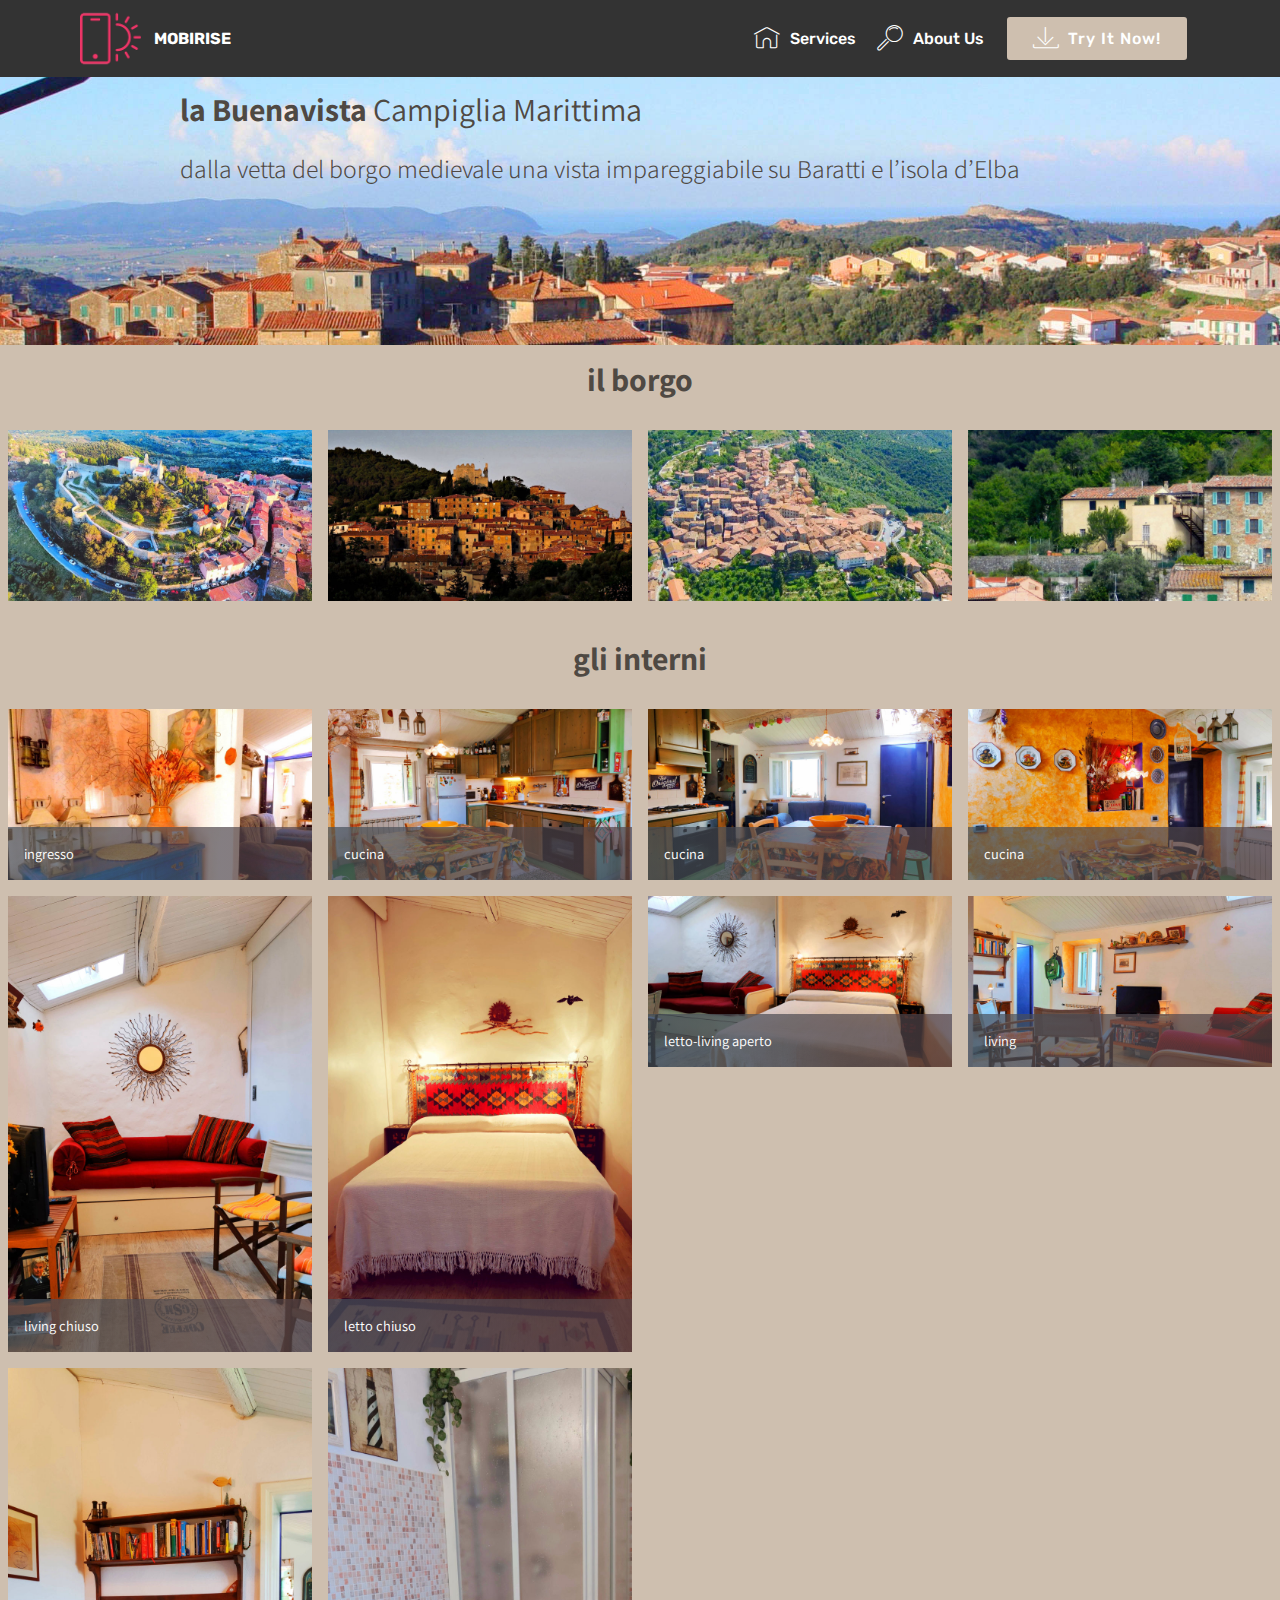
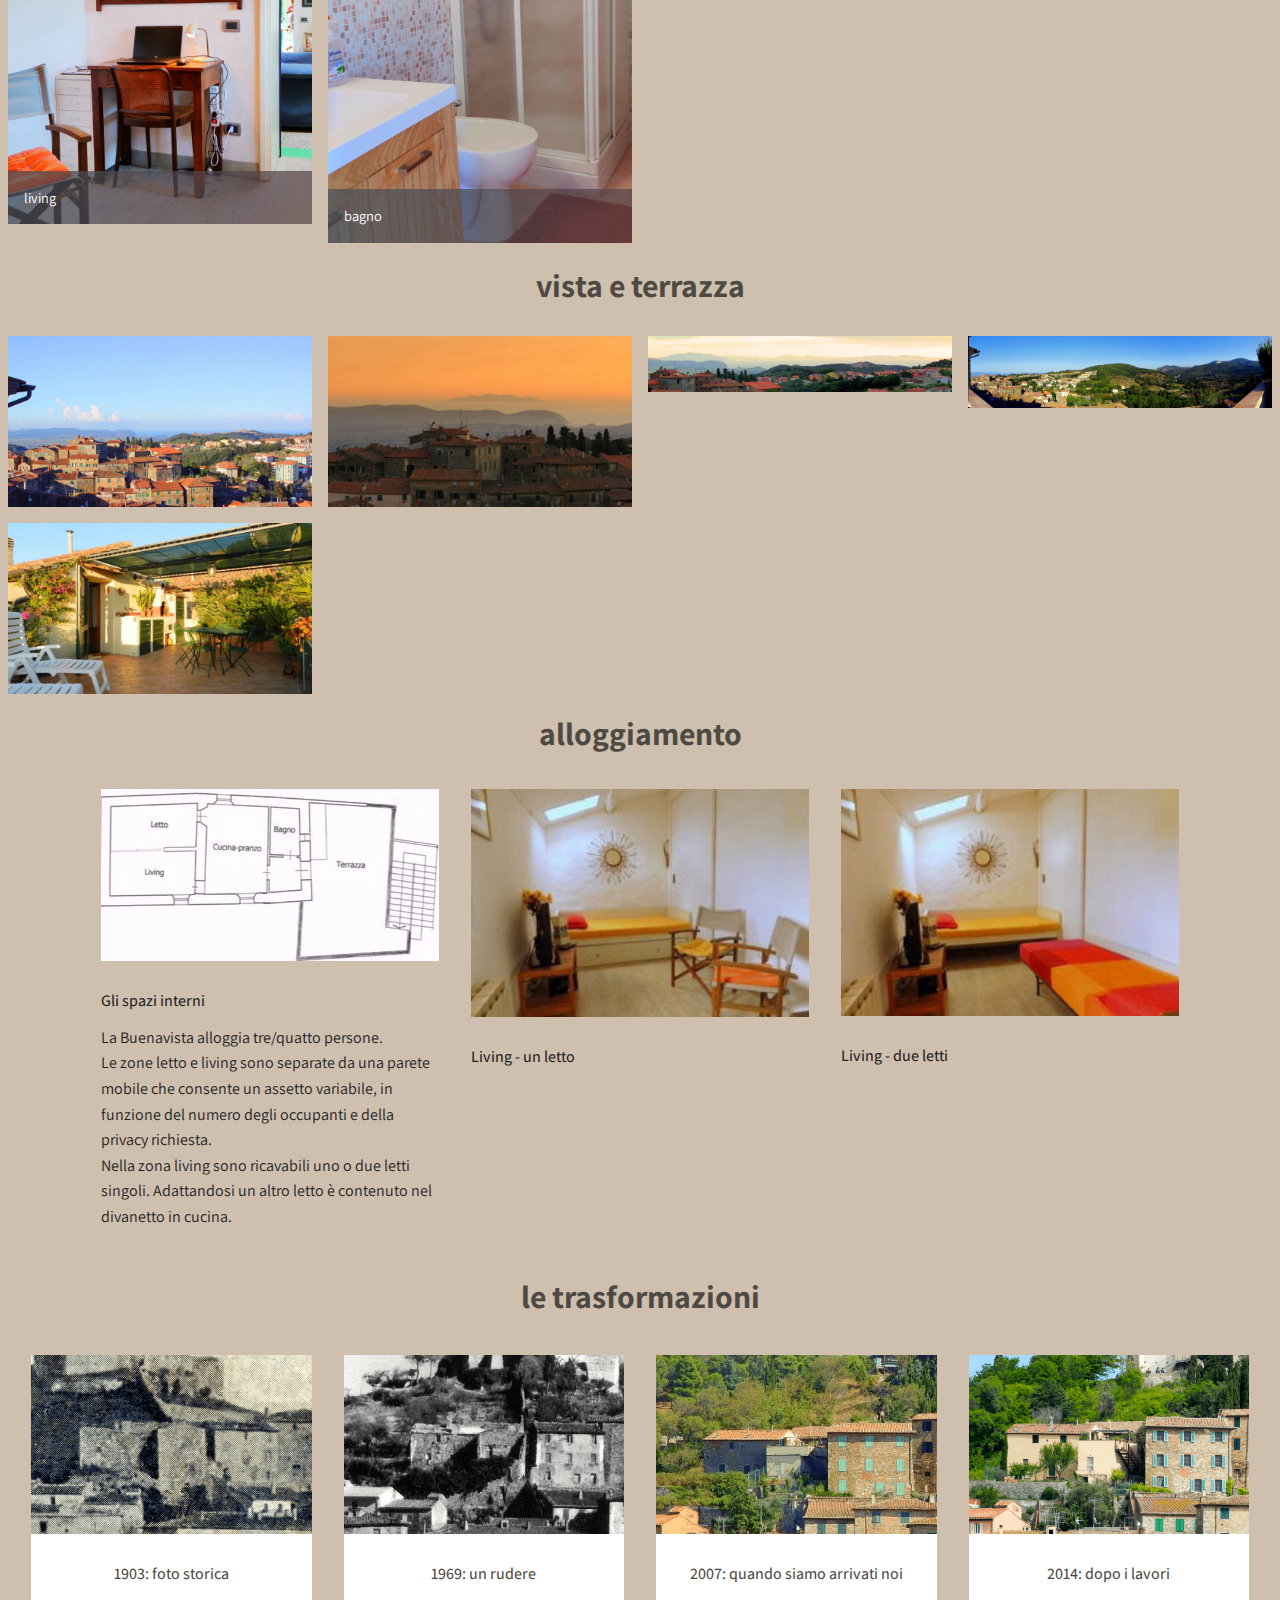
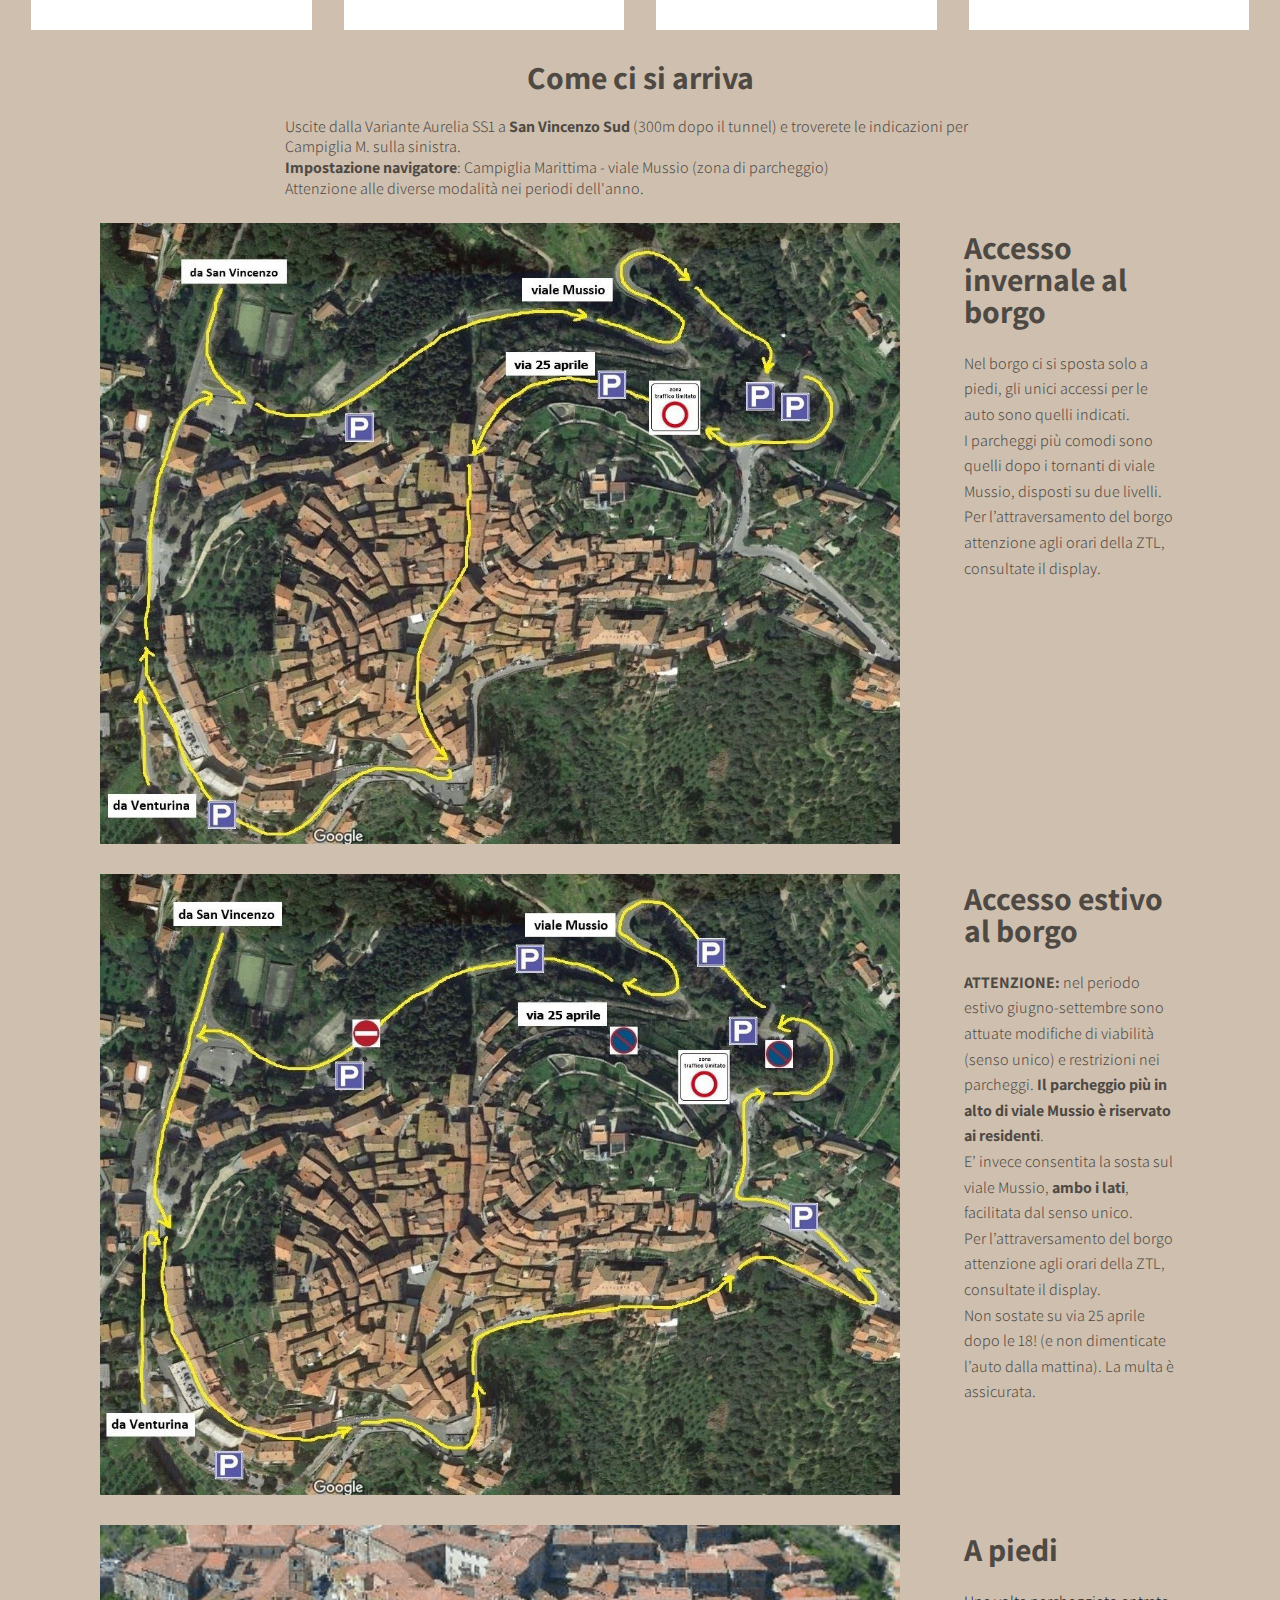
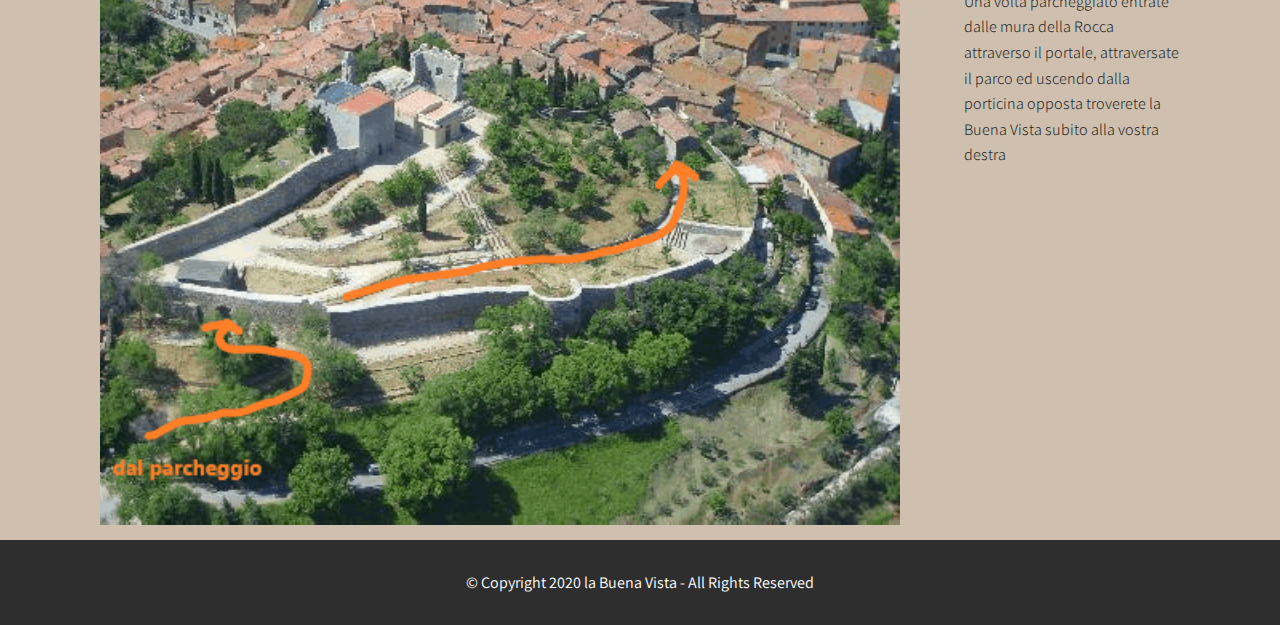
==== commit af192020: "create github pages" ====
--- a/index.html
+++ b/index.html
@@ -75,7 +75,7 @@
     </nav>
 </section>
 
-<section class="engine"><a href="https://mobirise.info/t">free amp templates</a></section><section class="header1 cid-s4PhRsAs6u" id="header1-40">
+<section class="engine"><a href="https://mobirise.info/i">free site creation software</a></section><section class="header1 cid-s4PhRsAs6u" id="header1-40">
 
     
 
@@ -338,32 +338,6 @@
             
         </div>
     </div>
-</section>
-
-<section class="features11 cid-rXPRg1jyNm" id="features11-12">
-
-    
-
-    
-
-    <div class="container">   
-        <div class="col-md-12">
-            <div class="media-container-row">
-                <div class="mbr-figure m-auto" style="width: 80%;">
-                    <img src="assets/images/mappa-storica-con-freccina-862x628.jpg" alt="Mobirise" title="">
-                </div>
-                <div class=" align-left aside-content">
-                    <h2 class="mbr-title pt-2 mbr-fonts-style display-2"><strong>Le radici storiche</strong></h2>
-                    <div class="mbr-section-text">
-                        <p class="mbr-text mb-5 pt-3 mbr-light mbr-fonts-style display-7">
-                        Nel catasto istituito dal Granduca di Toscana Pietro Leopoldo nel 1765 noi c’eravamo già (freccia rossa)</p>
-                    </div>
-
-                    
-                </div>
-            </div>
-        </div> 
-    </div>          
 </section>
 
 <section class="mbr-section content4 cid-s5nmrPBM7e" id="content4-4a">
--- a/assets/mobirise/css/mbr-additional.css
+++ b/assets/mobirise/css/mbr-additional.css
@@ -1351,77 +1351,6 @@
   color: #4f4943;
   text-align: center;
 }
-.cid-rXPRg1jyNm {
-  padding-top: 15px;
-  padding-bottom: 15px;
-  background-color: #cebfaf;
-}
-.cid-rXPRg1jyNm h2 {
-  text-align: left;
-}
-.cid-rXPRg1jyNm h4 {
-  text-align: left;
-  font-weight: 500;
-}
-.cid-rXPRg1jyNm p {
-  color: #767676;
-  text-align: left;
-}
-.cid-rXPRg1jyNm .aside-content {
-  flex-basis: 100%;
-  -webkit-flex-basis: 100%;
-}
-.cid-rXPRg1jyNm .block-content {
-  display: -webkit-flex;
-  flex-direction: column;
-  -webkit-flex-direction: column;
-  word-break: break-word;
-}
-.cid-rXPRg1jyNm .media {
-  margin: initial;
-  align-items: center;
-  -webkit-align-items: center;
-}
-.cid-rXPRg1jyNm .mbr-figure {
-  align-self: flex-start;
-  -webkit-align-self: flex-start;
-  -webkit-flex-shrink: 0;
-  flex-shrink: 0;
-}
-.cid-rXPRg1jyNm .card-img {
-  padding-right: 2rem;
-  width: auto;
-}
-.cid-rXPRg1jyNm .card-img span {
-  font-size: 72px;
-  color: #707070;
-}
-@media (min-width: 992px) {
-  .cid-rXPRg1jyNm .mbr-figure {
-    padding-right: 4rem;
-  }
-}
-@media (max-width: 991px) {
-  .cid-rXPRg1jyNm .mbr-figure {
-    padding-right: 0;
-    padding-bottom: 1rem;
-    margin-bottom: 2rem;
-  }
-}
-@media (max-width: 300px) {
-  .cid-rXPRg1jyNm .card-img span {
-    font-size: 40px !important;
-  }
-}
-.cid-rXPRg1jyNm P {
-  text-align: left;
-}
-.cid-rXPRg1jyNm .mbr-text {
-  color: #232323;
-}
-.cid-rXPRg1jyNm H2 {
-  color: #4f4943;
-}
 .cid-s5nmrPBM7e {
   padding-top: 15px;
   padding-bottom: 0px;
--- a/assets/mobirise/css/mbr-additional.css
+++ b/assets/mobirise/css/mbr-additional.css
@@ -1351,77 +1351,6 @@
   color: #4f4943;
   text-align: center;
 }
-.cid-rXPRg1jyNm {
-  padding-top: 15px;
-  padding-bottom: 15px;
-  background-color: #cebfaf;
-}
-.cid-rXPRg1jyNm h2 {
-  text-align: left;
-}
-.cid-rXPRg1jyNm h4 {
-  text-align: left;
-  font-weight: 500;
-}
-.cid-rXPRg1jyNm p {
-  color: #767676;
-  text-align: left;
-}
-.cid-rXPRg1jyNm .aside-content {
-  flex-basis: 100%;
-  -webkit-flex-basis: 100%;
-}
-.cid-rXPRg1jyNm .block-content {
-  display: -webkit-flex;
-  flex-direction: column;
-  -webkit-flex-direction: column;
-  word-break: break-word;
-}
-.cid-rXPRg1jyNm .media {
-  margin: initial;
-  align-items: center;
-  -webkit-align-items: center;
-}
-.cid-rXPRg1jyNm .mbr-figure {
-  align-self: flex-start;
-  -webkit-align-self: flex-start;
-  -webkit-flex-shrink: 0;
-  flex-shrink: 0;
-}
-.cid-rXPRg1jyNm .card-img {
-  padding-right: 2rem;
-  width: auto;
-}
-.cid-rXPRg1jyNm .card-img span {
-  font-size: 72px;
-  color: #707070;
-}
-@media (min-width: 992px) {
-  .cid-rXPRg1jyNm .mbr-figure {
-    padding-right: 4rem;
-  }
-}
-@media (max-width: 991px) {
-  .cid-rXPRg1jyNm .mbr-figure {
-    padding-right: 0;
-    padding-bottom: 1rem;
-    margin-bottom: 2rem;
-  }
-}
-@media (max-width: 300px) {
-  .cid-rXPRg1jyNm .card-img span {
-    font-size: 40px !important;
-  }
-}
-.cid-rXPRg1jyNm P {
-  text-align: left;
-}
-.cid-rXPRg1jyNm .mbr-text {
-  color: #232323;
-}
-.cid-rXPRg1jyNm H2 {
-  color: #4f4943;
-}
 .cid-s5nmrPBM7e {
   padding-top: 15px;
   padding-bottom: 0px;
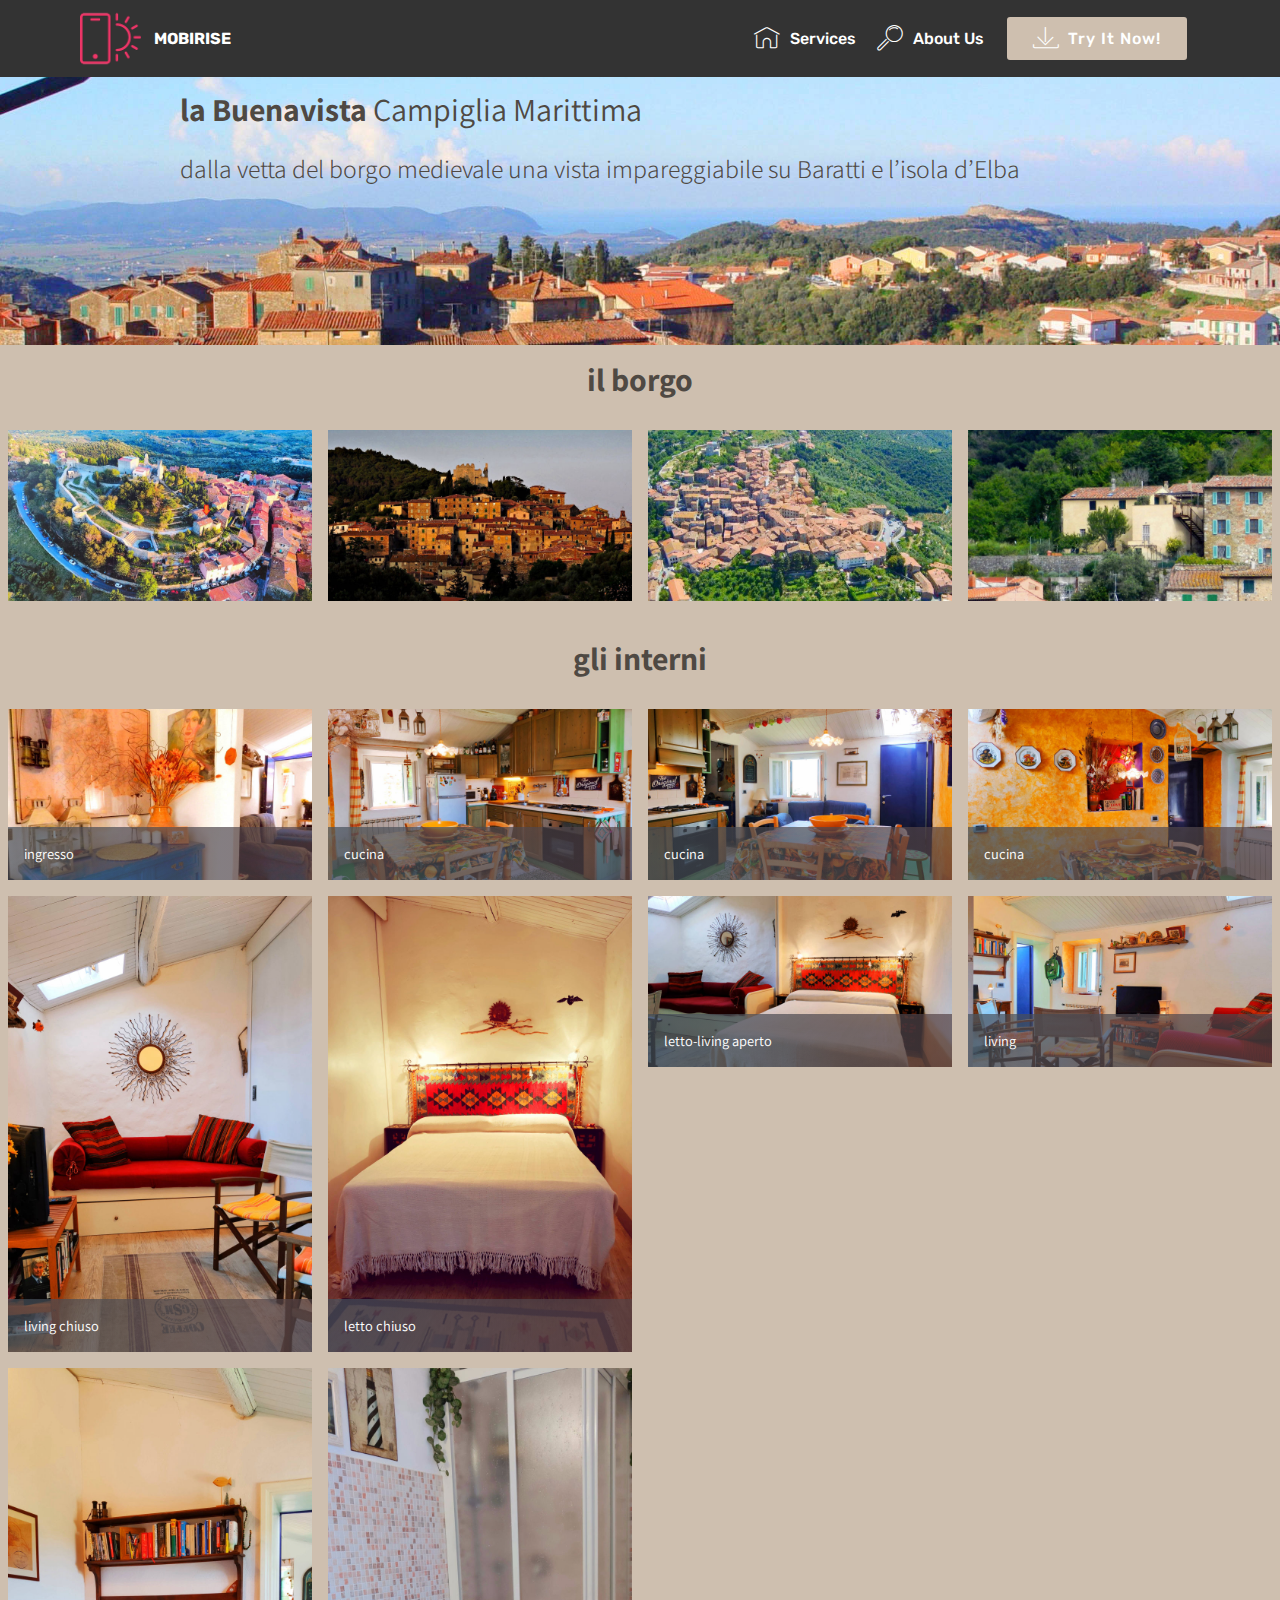
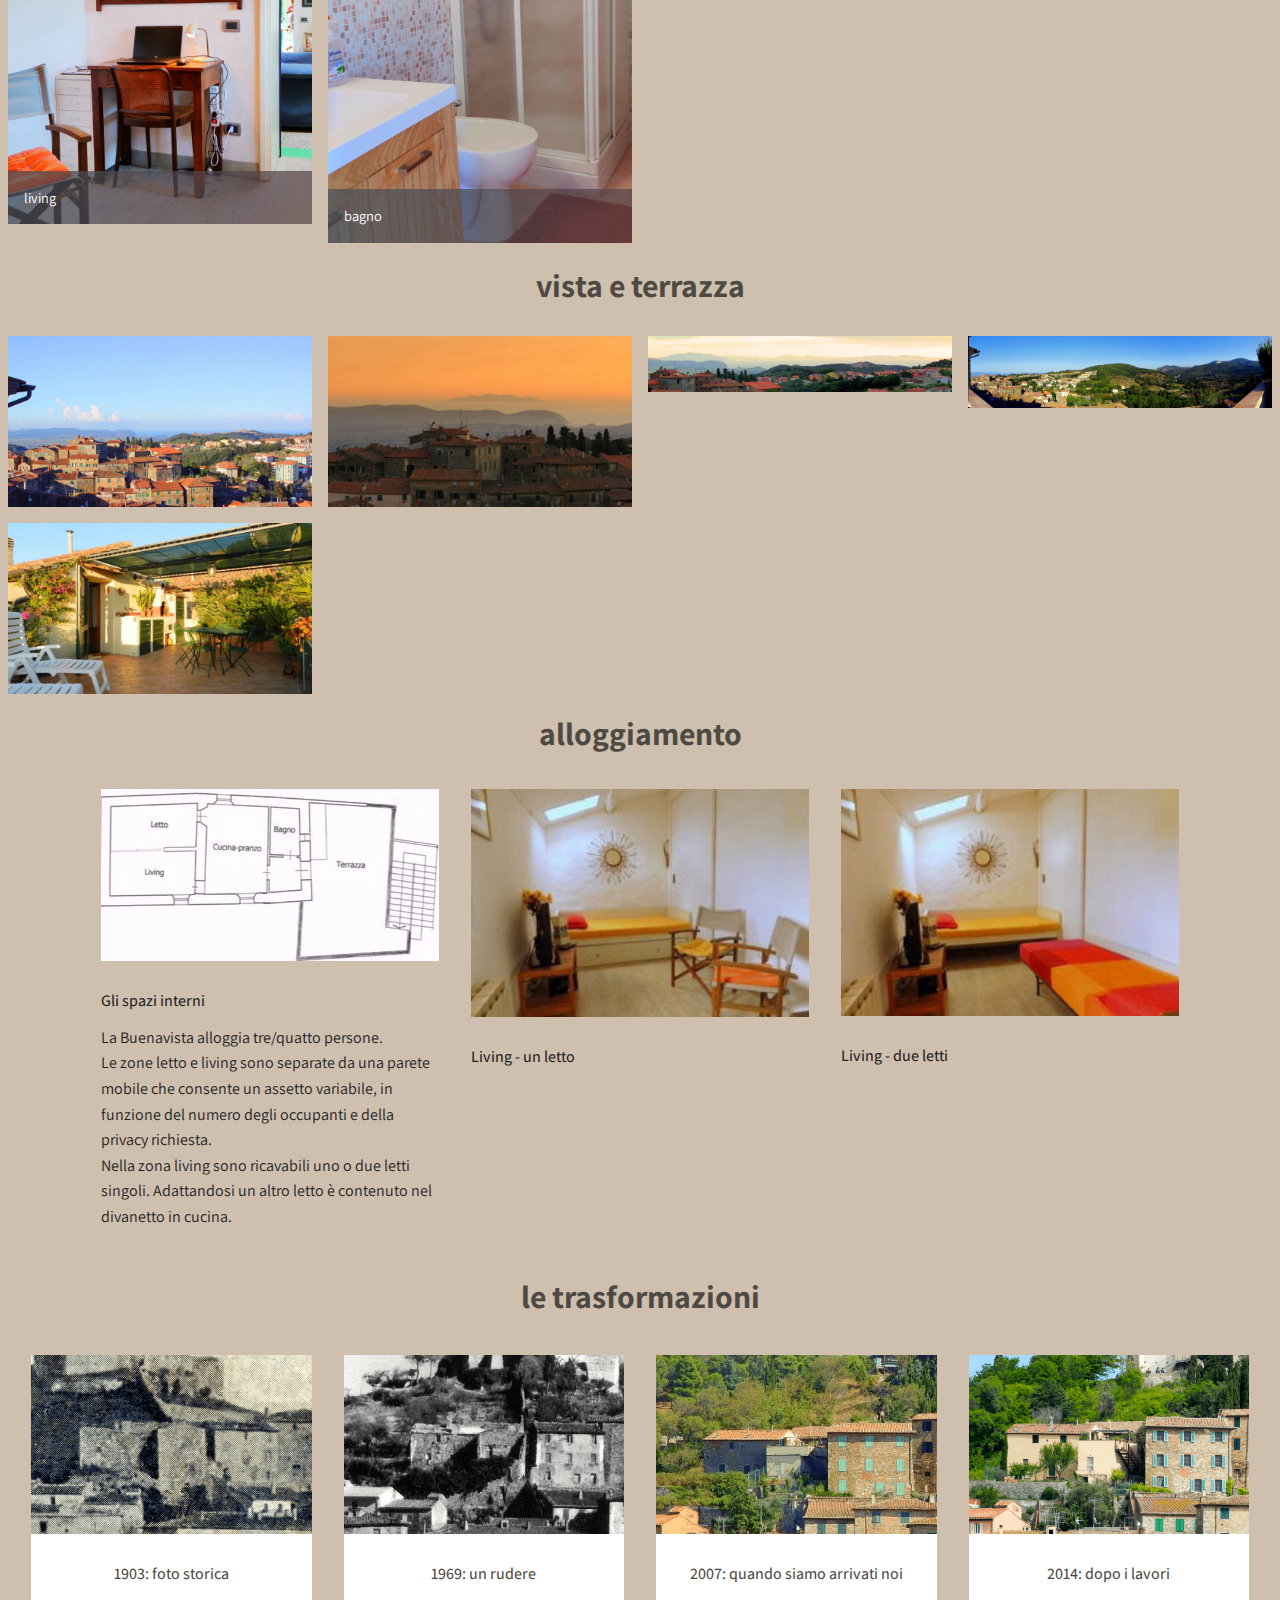
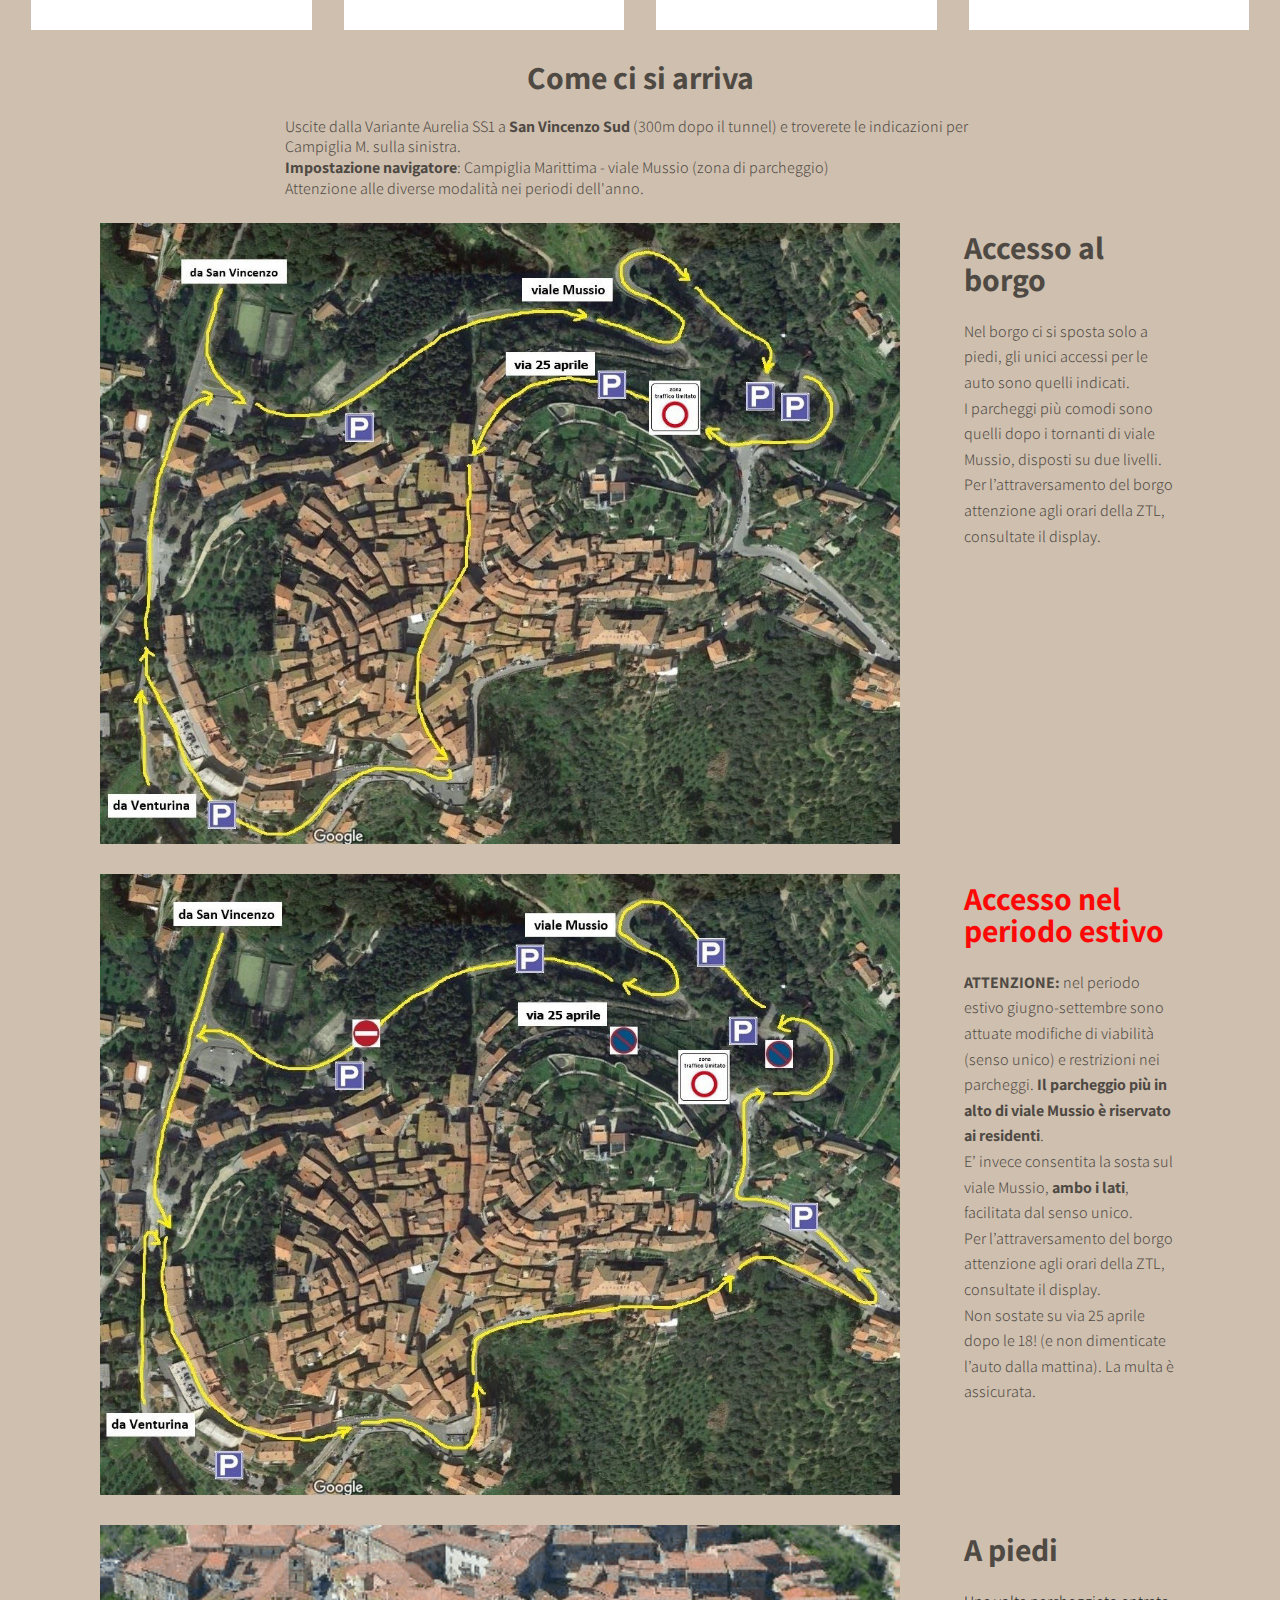
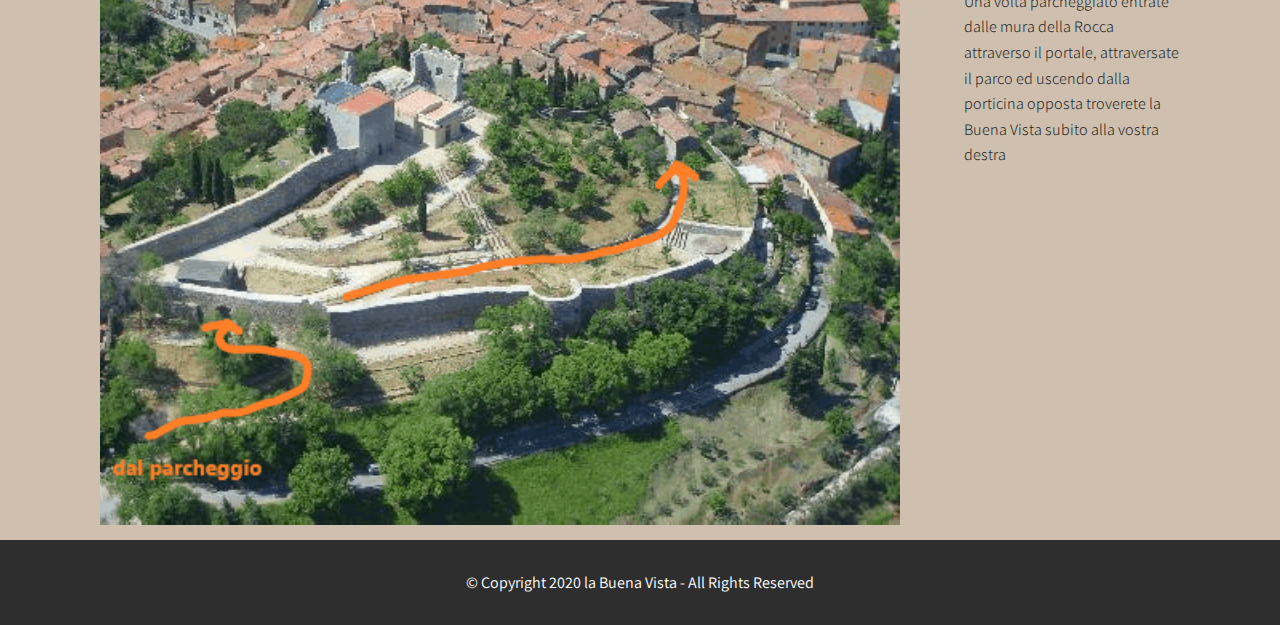
==== commit d67afb53: "create github pages" ====
--- a/index.html
+++ b/index.html
@@ -75,7 +75,7 @@
     </nav>
 </section>
 
-<section class="engine"><a href="https://mobirise.info/i">free site creation software</a></section><section class="header1 cid-s4PhRsAs6u" id="header1-40">
+<section class="engine"><a href="https://mobirise.info/w">free html5 templates</a></section><section class="header1 cid-s4PhRsAs6u" id="header1-40">
 
     
 
@@ -369,7 +369,7 @@
                     <img src="assets/images/circolazione-invernale-1122x871.jpg" alt="Mobirise" title="">
                 </div>
                 <div class=" align-left aside-content">
-                    <h2 class="mbr-title pt-2 mbr-fonts-style display-2"><strong>Accesso invernale al borgo</strong></h2>
+                    <h2 class="mbr-title pt-2 mbr-fonts-style display-2"><strong>Accesso al borgo</strong></h2>
                     <div class="mbr-section-text">
                         <p class="mbr-text mb-5 pt-3 mbr-light mbr-fonts-style display-7">
                         Nel borgo ci si sposta solo a piedi, gli unici accessi per le auto sono quelli indicati. <br>I parcheggi più comodi sono quelli dopo i tornanti di viale Mussio, disposti su due livelli. <br>Per l’attraversamento del borgo attenzione agli orari della ZTL, consultate il display.</p>
@@ -395,7 +395,7 @@
                     <img src="assets/images/circolazione-estiva-1122x871.jpg" alt="Mobirise" title="">
                 </div>
                 <div class=" align-left aside-content">
-                    <h2 class="mbr-title pt-2 mbr-fonts-style display-2"><strong>Accesso estivo al borgo</strong></h2>
+                    <h2 class="mbr-title pt-2 mbr-fonts-style display-2"><strong>Accesso nel periodo estivo</strong></h2>
                     <div class="mbr-section-text">
                         <p class="mbr-text mb-5 pt-3 mbr-light mbr-fonts-style display-7"><strong>ATTENZIONE:</strong> nel periodo estivo giugno-settembre sono attuate modifiche di viabilità (senso unico) e restrizioni nei parcheggi. <strong>Il parcheggio più in alto di viale Mussio è riservato ai residenti</strong>. <br>E’ invece consentita la sosta sul viale Mussio,<strong> ambo i lati</strong>, facilitata dal senso unico.
 <br>Per l’attraversamento del borgo attenzione agli orari della ZTL, consultate il display. <br>Non sostate su via 25 aprile dopo le 18! (e non dimenticate l’auto dalla mattina). La multa è assicurata.&nbsp;<br></p>
--- a/assets/mobirise/css/mbr-additional.css
+++ b/assets/mobirise/css/mbr-additional.css
@@ -1503,7 +1503,7 @@
   color: #4f4943;
 }
 .cid-s5nk7qUoRL H2 {
-  color: #4f4943;
+  color: #fc0907;
 }
 .cid-s5nuEFCpuI {
   padding-top: 15px;
--- a/assets/mobirise/css/mbr-additional.css
+++ b/assets/mobirise/css/mbr-additional.css
@@ -1503,7 +1503,7 @@
   color: #4f4943;
 }
 .cid-s5nk7qUoRL H2 {
-  color: #4f4943;
+  color: #fc0907;
 }
 .cid-s5nuEFCpuI {
   padding-top: 15px;
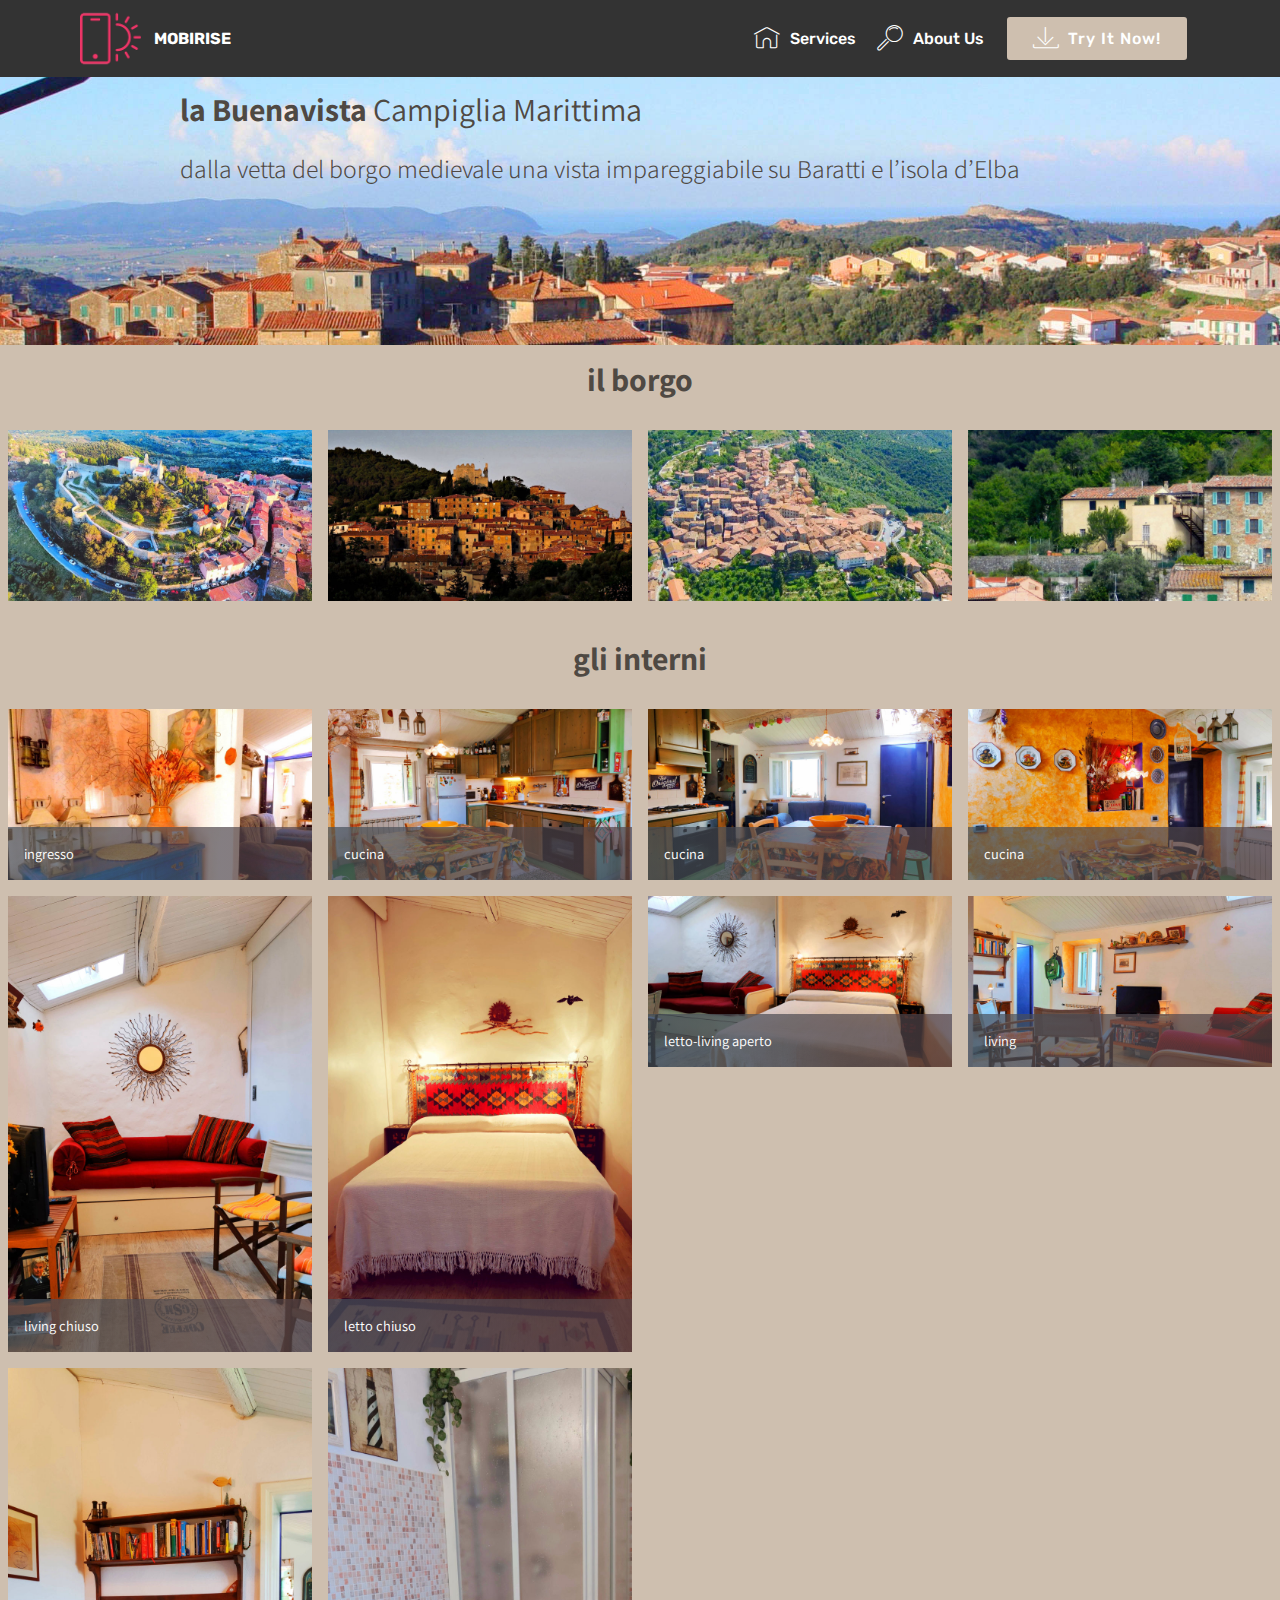
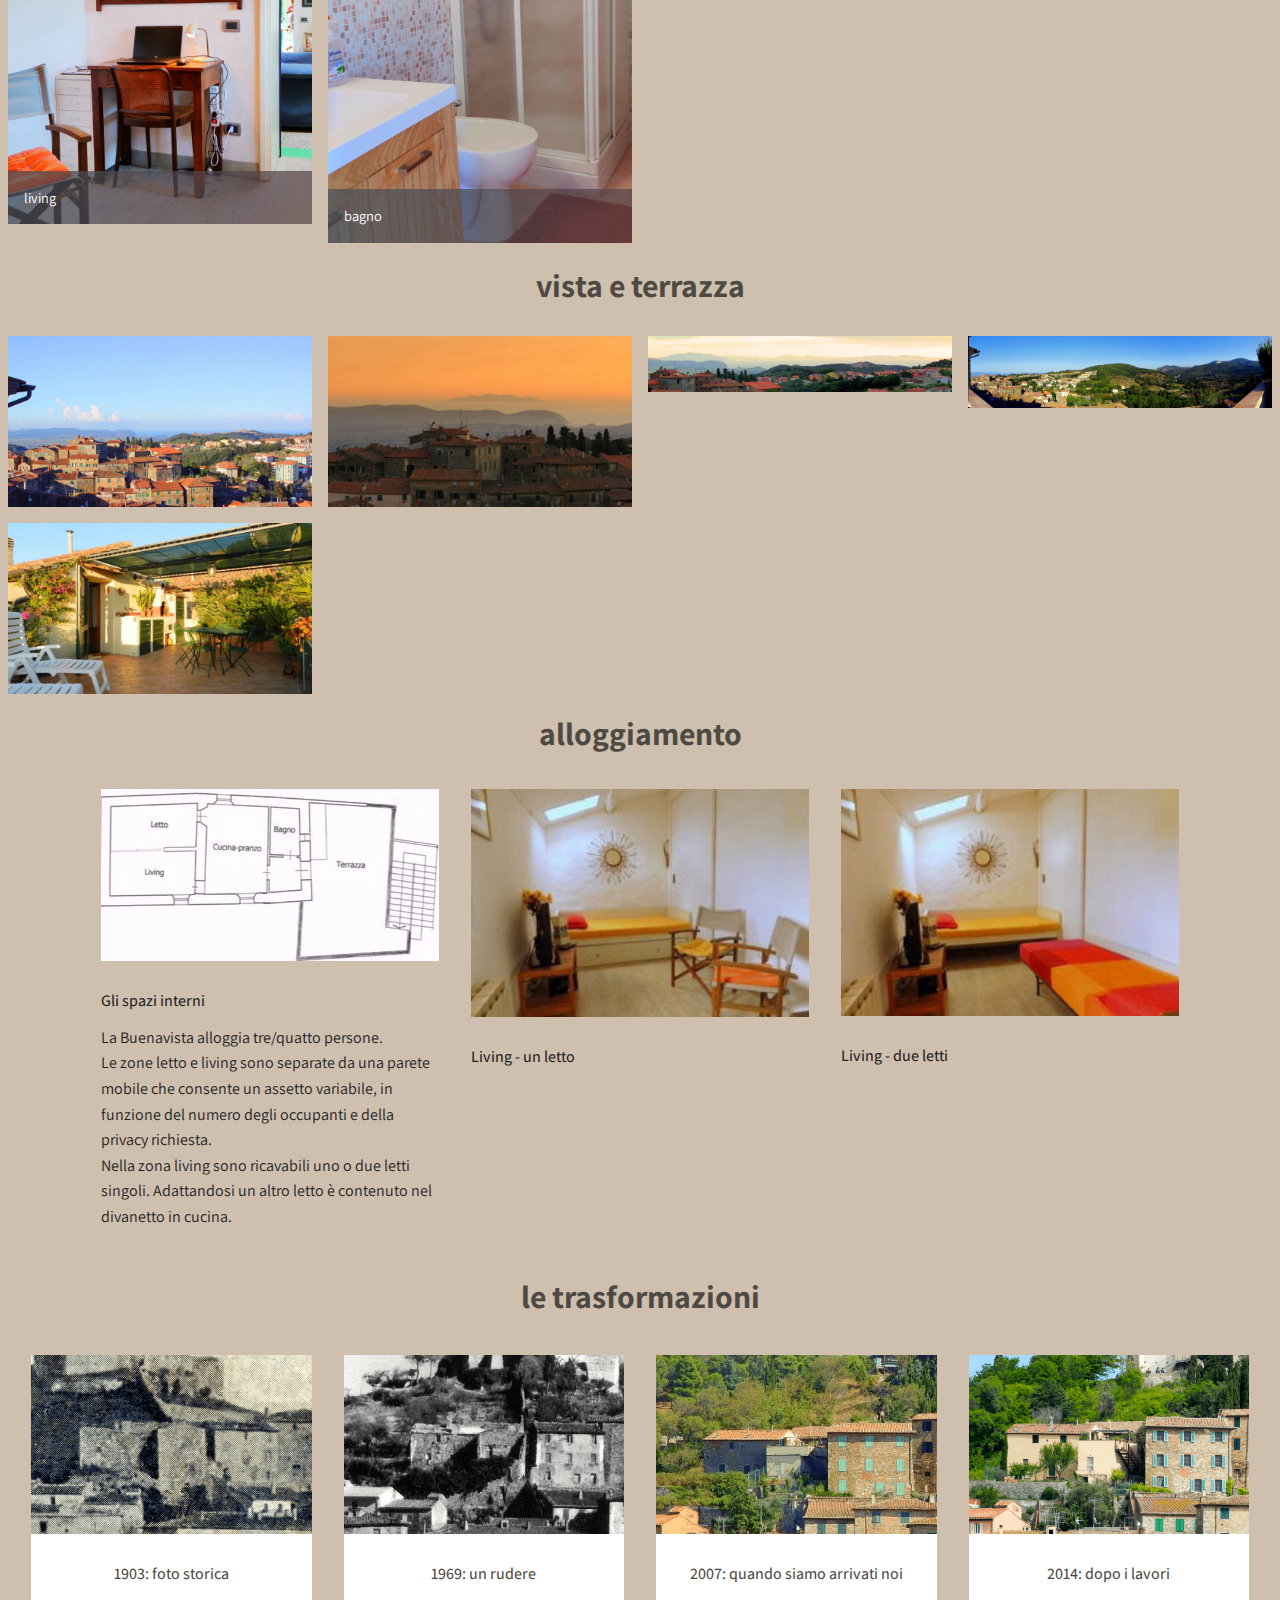
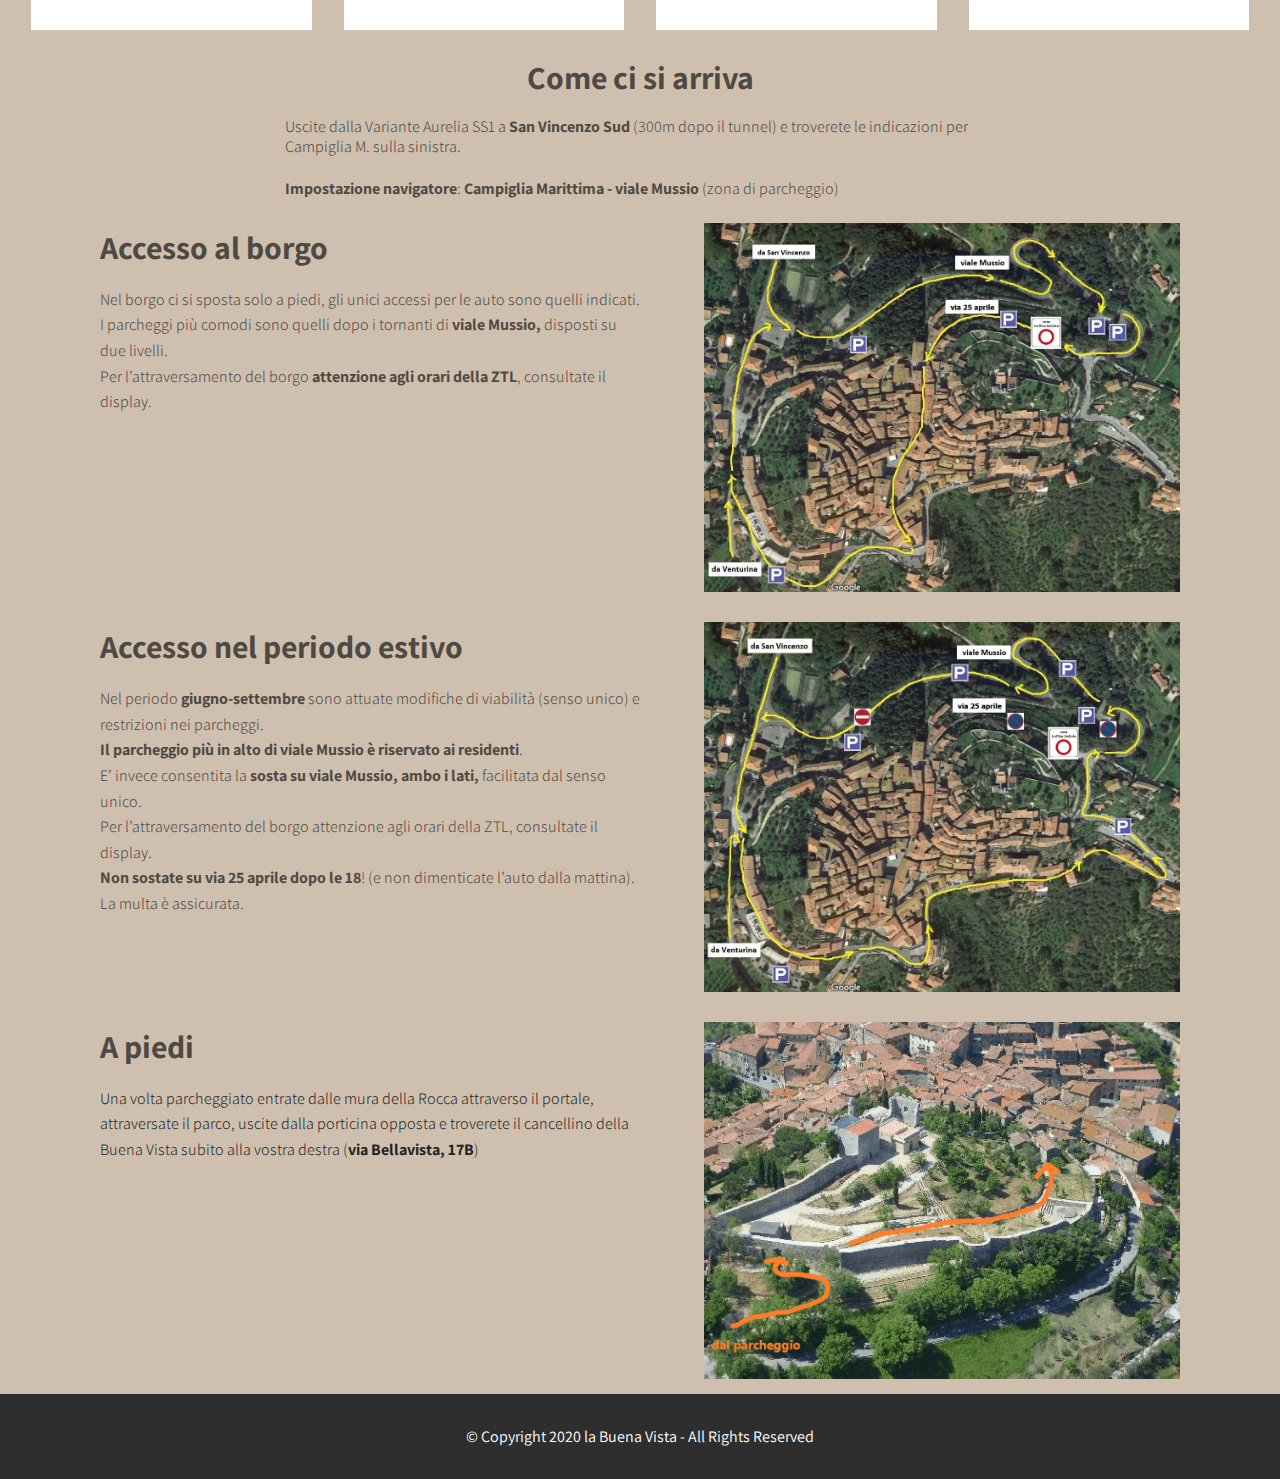
==== commit 7632a10e: "create github pages" ====
--- a/index.html
+++ b/index.html
@@ -75,7 +75,7 @@
     </nav>
 </section>
 
-<section class="engine"><a href="https://mobirise.info/w">free html5 templates</a></section><section class="header1 cid-s4PhRsAs6u" id="header1-40">
+<section class="engine"><a href="https://mobirise.info/q">free responsive website templates</a></section><section class="header1 cid-s4PhRsAs6u" id="header1-40">
 
     
 
@@ -349,7 +349,7 @@
             <div class="title col-12 col-md-8">
                 <h2 class="align-center pb-3 mbr-fonts-style display-2"><strong>
                     Come ci si arriva</strong></h2>
-                <h3 class="mbr-section-subtitle align-center mbr-light mbr-fonts-style display-7">Uscite dalla Variante Aurelia SS1 a <strong>San Vincenzo Sud</strong> (300m dopo il tunnel) e troverete le indicazioni per Campiglia M. sulla sinistra.&nbsp;<br><strong>Impostazione navigatore</strong>: Campiglia Marittima - viale Mussio (zona di parcheggio)<br>Attenzione alle diverse modalità nei periodi dell'anno.</h3>
+                <h3 class="mbr-section-subtitle align-center mbr-light mbr-fonts-style display-7">Uscite dalla Variante Aurelia SS1 a <strong>San Vincenzo Sud</strong> (300m dopo il tunnel) e troverete le indicazioni per Campiglia M. sulla sinistra.&nbsp;<br><br><strong>Impostazione navigatore</strong>: <strong>Campiglia Marittima - viale Mussio</strong> (zona di parcheggio)<br></h3>
                 
             </div>
         </div>
@@ -365,14 +365,14 @@
     <div class="container">   
         <div class="col-md-12">
             <div class="media-container-row">
-                <div class="mbr-figure m-auto" style="width: 80%;">
+                <div class="mbr-figure m-auto" style="width: 50%;">
                     <img src="assets/images/circolazione-invernale-1122x871.jpg" alt="Mobirise" title="">
                 </div>
                 <div class=" align-left aside-content">
                     <h2 class="mbr-title pt-2 mbr-fonts-style display-2"><strong>Accesso al borgo</strong></h2>
                     <div class="mbr-section-text">
                         <p class="mbr-text mb-5 pt-3 mbr-light mbr-fonts-style display-7">
-                        Nel borgo ci si sposta solo a piedi, gli unici accessi per le auto sono quelli indicati. <br>I parcheggi più comodi sono quelli dopo i tornanti di viale Mussio, disposti su due livelli. <br>Per l’attraversamento del borgo attenzione agli orari della ZTL, consultate il display.</p>
+                        Nel borgo ci si sposta solo a piedi, gli unici accessi per le auto sono quelli indicati. <br>I parcheggi più comodi sono quelli dopo i tornanti di<strong> viale Mussio,</strong> disposti su due livelli. <br>Per l’attraversamento del borgo <strong>attenzione agli orari della ZTL</strong>, consultate il display.</p>
                     </div>
 
                     
@@ -391,14 +391,14 @@
     <div class="container">   
         <div class="col-md-12">
             <div class="media-container-row">
-                <div class="mbr-figure m-auto" style="width: 80%;">
+                <div class="mbr-figure m-auto" style="width: 50%;">
                     <img src="assets/images/circolazione-estiva-1122x871.jpg" alt="Mobirise" title="">
                 </div>
                 <div class=" align-left aside-content">
                     <h2 class="mbr-title pt-2 mbr-fonts-style display-2"><strong>Accesso nel periodo estivo</strong></h2>
                     <div class="mbr-section-text">
-                        <p class="mbr-text mb-5 pt-3 mbr-light mbr-fonts-style display-7"><strong>ATTENZIONE:</strong> nel periodo estivo giugno-settembre sono attuate modifiche di viabilità (senso unico) e restrizioni nei parcheggi. <strong>Il parcheggio più in alto di viale Mussio è riservato ai residenti</strong>. <br>E’ invece consentita la sosta sul viale Mussio,<strong> ambo i lati</strong>, facilitata dal senso unico.
-<br>Per l’attraversamento del borgo attenzione agli orari della ZTL, consultate il display. <br>Non sostate su via 25 aprile dopo le 18! (e non dimenticate l’auto dalla mattina). La multa è assicurata.&nbsp;<br></p>
+                        <p class="mbr-text mb-5 pt-3 mbr-light mbr-fonts-style display-7">Nel periodo<strong> giugno-settembre </strong>sono attuate modifiche di viabilità (senso unico) e restrizioni nei parcheggi. <br><strong>Il parcheggio più in alto di viale Mussio è riservato ai residenti</strong>. <br>E’ invece consentita la <strong>sosta su viale Mussio, ambo i lati, </strong>facilitata dal senso unico.
+<br>Per l’attraversamento del borgo attenzione agli orari della ZTL, consultate il display. <br><strong>Non sostate su via 25 aprile dopo le 18</strong>! (e non dimenticate l’auto dalla mattina). La multa è assicurata.&nbsp;<br></p>
                     </div>
 
                     
@@ -417,14 +417,14 @@
     <div class="container">   
         <div class="col-md-12">
             <div class="media-container-row">
-                <div class="mbr-figure m-auto" style="width: 80%;">
+                <div class="mbr-figure m-auto" style="width: 50%;">
                     <img src="assets/images/unnamed-500x375.png" alt="Mobirise" title="">
                 </div>
                 <div class=" align-left aside-content">
                     <h2 class="mbr-title pt-2 mbr-fonts-style display-2"><strong>A piedi</strong></h2>
                     <div class="mbr-section-text">
                         <p class="mbr-text mb-5 pt-3 mbr-light mbr-fonts-style display-7">
-                        Una volta parcheggiato entrate dalle mura della Rocca attraverso il portale, attraversate il parco ed uscendo dalla porticina opposta troverete la Buena Vista subito alla vostra destra</p>
+                        Una volta parcheggiato entrate dalle mura della Rocca attraverso il portale, attraversate il parco, uscite dalla porticina opposta e troverete il cancellino della Buena Vista subito alla vostra destra (<strong>via Bellavista, 17B</strong>)</p>
                     </div>
 
                     
--- a/assets/mobirise/css/mbr-additional.css
+++ b/assets/mobirise/css/mbr-additional.css
@@ -1411,6 +1411,11 @@
 @media (min-width: 992px) {
   .cid-s5nkGRrKWt .mbr-figure {
     padding-right: 4rem;
+    padding-right: 0;
+    padding-left: 4rem;
+  }
+  .cid-s5nkGRrKWt .media-container-row {
+    -webkit-flex-direction: row-reverse;
   }
 }
 @media (max-width: 991px) {
@@ -1418,6 +1423,13 @@
     padding-right: 0;
     padding-bottom: 1rem;
     margin-bottom: 2rem;
+    padding-bottom: 0;
+    margin-bottom: 0;
+    padding-top: 1rem;
+    margin-top: 2rem;
+  }
+  .cid-s5nkGRrKWt .media-container-row {
+    -webkit-flex-direction: column-reverse;
   }
 }
 @media (max-width: 300px) {
@@ -1482,6 +1494,11 @@
 @media (min-width: 992px) {
   .cid-s5nk7qUoRL .mbr-figure {
     padding-right: 4rem;
+    padding-right: 0;
+    padding-left: 4rem;
+  }
+  .cid-s5nk7qUoRL .media-container-row {
+    -webkit-flex-direction: row-reverse;
   }
 }
 @media (max-width: 991px) {
@@ -1489,6 +1506,13 @@
     padding-right: 0;
     padding-bottom: 1rem;
     margin-bottom: 2rem;
+    padding-bottom: 0;
+    margin-bottom: 0;
+    padding-top: 1rem;
+    margin-top: 2rem;
+  }
+  .cid-s5nk7qUoRL .media-container-row {
+    -webkit-flex-direction: column-reverse;
   }
 }
 @media (max-width: 300px) {
@@ -1503,7 +1527,7 @@
   color: #4f4943;
 }
 .cid-s5nk7qUoRL H2 {
-  color: #fc0907;
+  color: #4f4943;
 }
 .cid-s5nuEFCpuI {
   padding-top: 15px;
@@ -1553,6 +1577,11 @@
 @media (min-width: 992px) {
   .cid-s5nuEFCpuI .mbr-figure {
     padding-right: 4rem;
+    padding-right: 0;
+    padding-left: 4rem;
+  }
+  .cid-s5nuEFCpuI .media-container-row {
+    -webkit-flex-direction: row-reverse;
   }
 }
 @media (max-width: 991px) {
@@ -1560,6 +1589,13 @@
     padding-right: 0;
     padding-bottom: 1rem;
     margin-bottom: 2rem;
+    padding-bottom: 0;
+    margin-bottom: 0;
+    padding-top: 1rem;
+    margin-top: 2rem;
+  }
+  .cid-s5nuEFCpuI .media-container-row {
+    -webkit-flex-direction: column-reverse;
   }
 }
 @media (max-width: 300px) {
--- a/assets/mobirise/css/mbr-additional.css
+++ b/assets/mobirise/css/mbr-additional.css
@@ -1411,6 +1411,11 @@
 @media (min-width: 992px) {
   .cid-s5nkGRrKWt .mbr-figure {
     padding-right: 4rem;
+    padding-right: 0;
+    padding-left: 4rem;
+  }
+  .cid-s5nkGRrKWt .media-container-row {
+    -webkit-flex-direction: row-reverse;
   }
 }
 @media (max-width: 991px) {
@@ -1418,6 +1423,13 @@
     padding-right: 0;
     padding-bottom: 1rem;
     margin-bottom: 2rem;
+    padding-bottom: 0;
+    margin-bottom: 0;
+    padding-top: 1rem;
+    margin-top: 2rem;
+  }
+  .cid-s5nkGRrKWt .media-container-row {
+    -webkit-flex-direction: column-reverse;
   }
 }
 @media (max-width: 300px) {
@@ -1482,6 +1494,11 @@
 @media (min-width: 992px) {
   .cid-s5nk7qUoRL .mbr-figure {
     padding-right: 4rem;
+    padding-right: 0;
+    padding-left: 4rem;
+  }
+  .cid-s5nk7qUoRL .media-container-row {
+    -webkit-flex-direction: row-reverse;
   }
 }
 @media (max-width: 991px) {
@@ -1489,6 +1506,13 @@
     padding-right: 0;
     padding-bottom: 1rem;
     margin-bottom: 2rem;
+    padding-bottom: 0;
+    margin-bottom: 0;
+    padding-top: 1rem;
+    margin-top: 2rem;
+  }
+  .cid-s5nk7qUoRL .media-container-row {
+    -webkit-flex-direction: column-reverse;
   }
 }
 @media (max-width: 300px) {
@@ -1503,7 +1527,7 @@
   color: #4f4943;
 }
 .cid-s5nk7qUoRL H2 {
-  color: #fc0907;
+  color: #4f4943;
 }
 .cid-s5nuEFCpuI {
   padding-top: 15px;
@@ -1553,6 +1577,11 @@
 @media (min-width: 992px) {
   .cid-s5nuEFCpuI .mbr-figure {
     padding-right: 4rem;
+    padding-right: 0;
+    padding-left: 4rem;
+  }
+  .cid-s5nuEFCpuI .media-container-row {
+    -webkit-flex-direction: row-reverse;
   }
 }
 @media (max-width: 991px) {
@@ -1560,6 +1589,13 @@
     padding-right: 0;
     padding-bottom: 1rem;
     margin-bottom: 2rem;
+    padding-bottom: 0;
+    margin-bottom: 0;
+    padding-top: 1rem;
+    margin-top: 2rem;
+  }
+  .cid-s5nuEFCpuI .media-container-row {
+    -webkit-flex-direction: column-reverse;
   }
 }
 @media (max-width: 300px) {
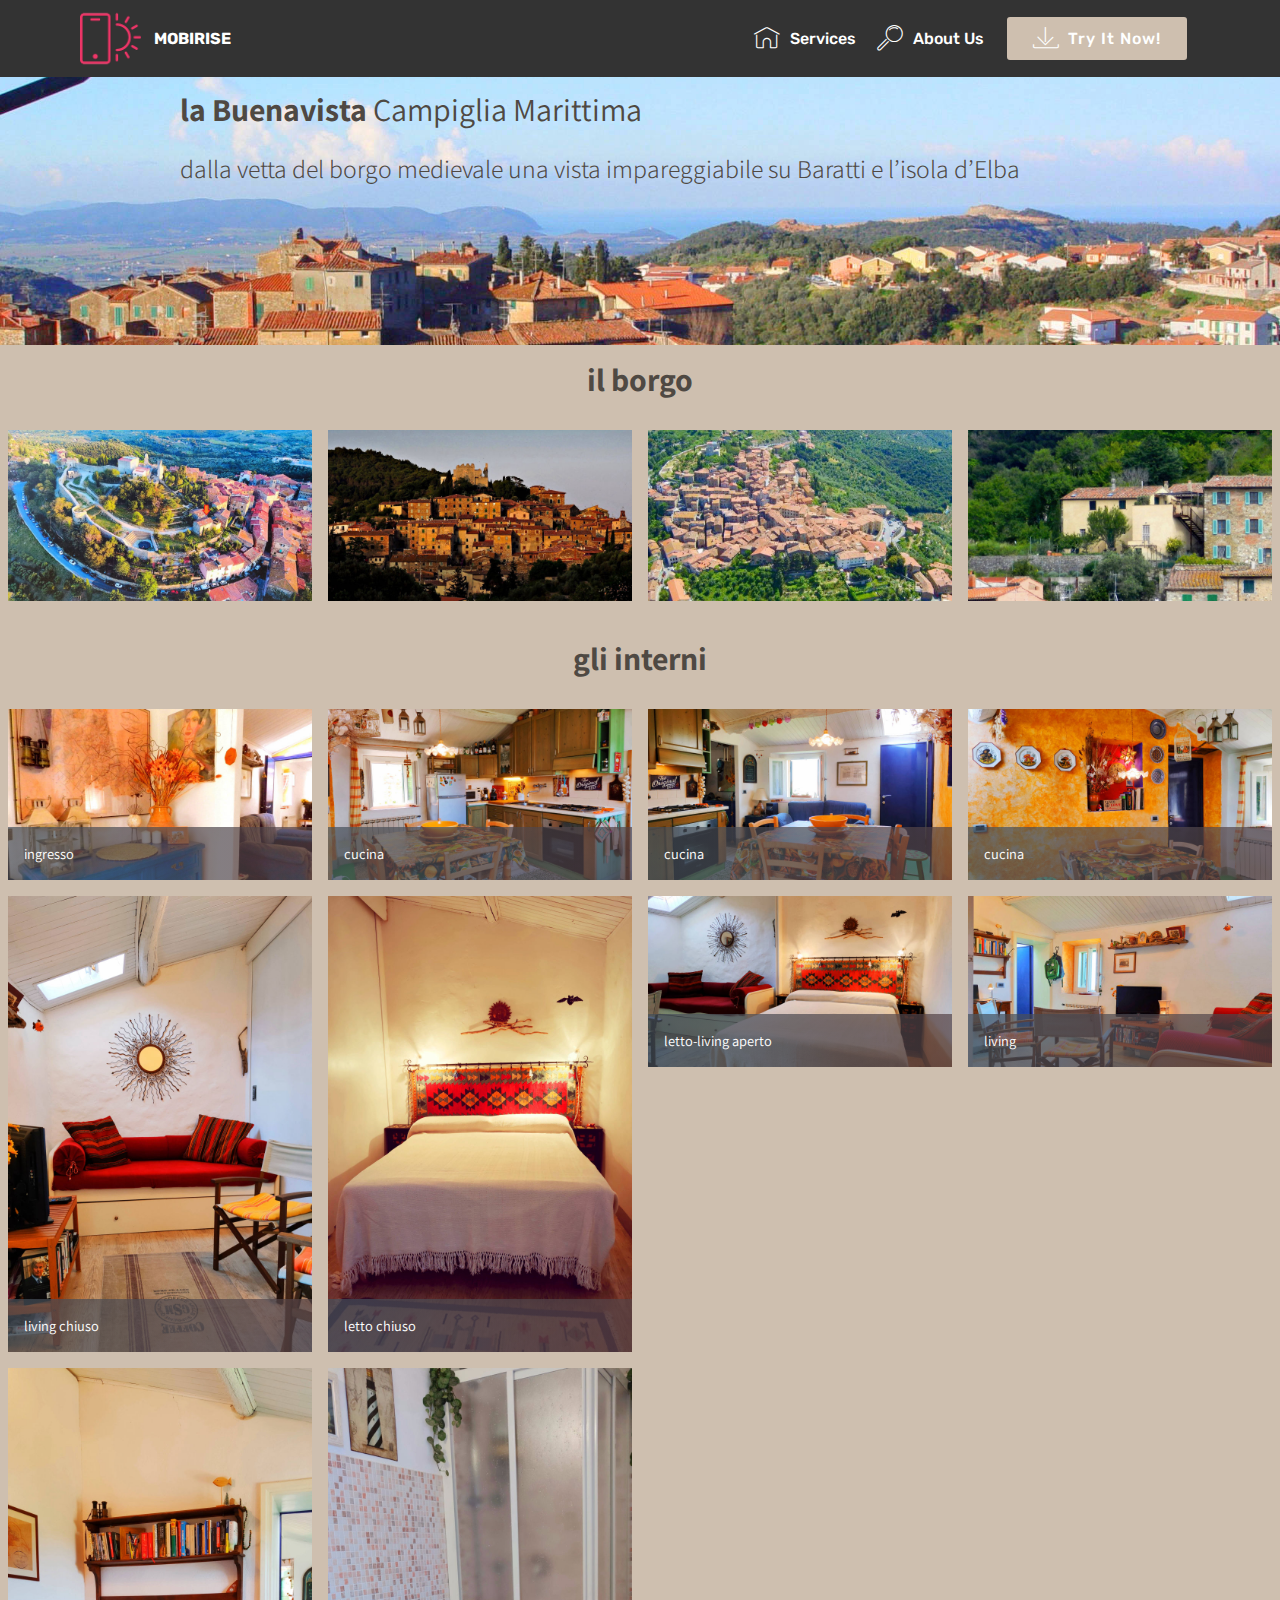
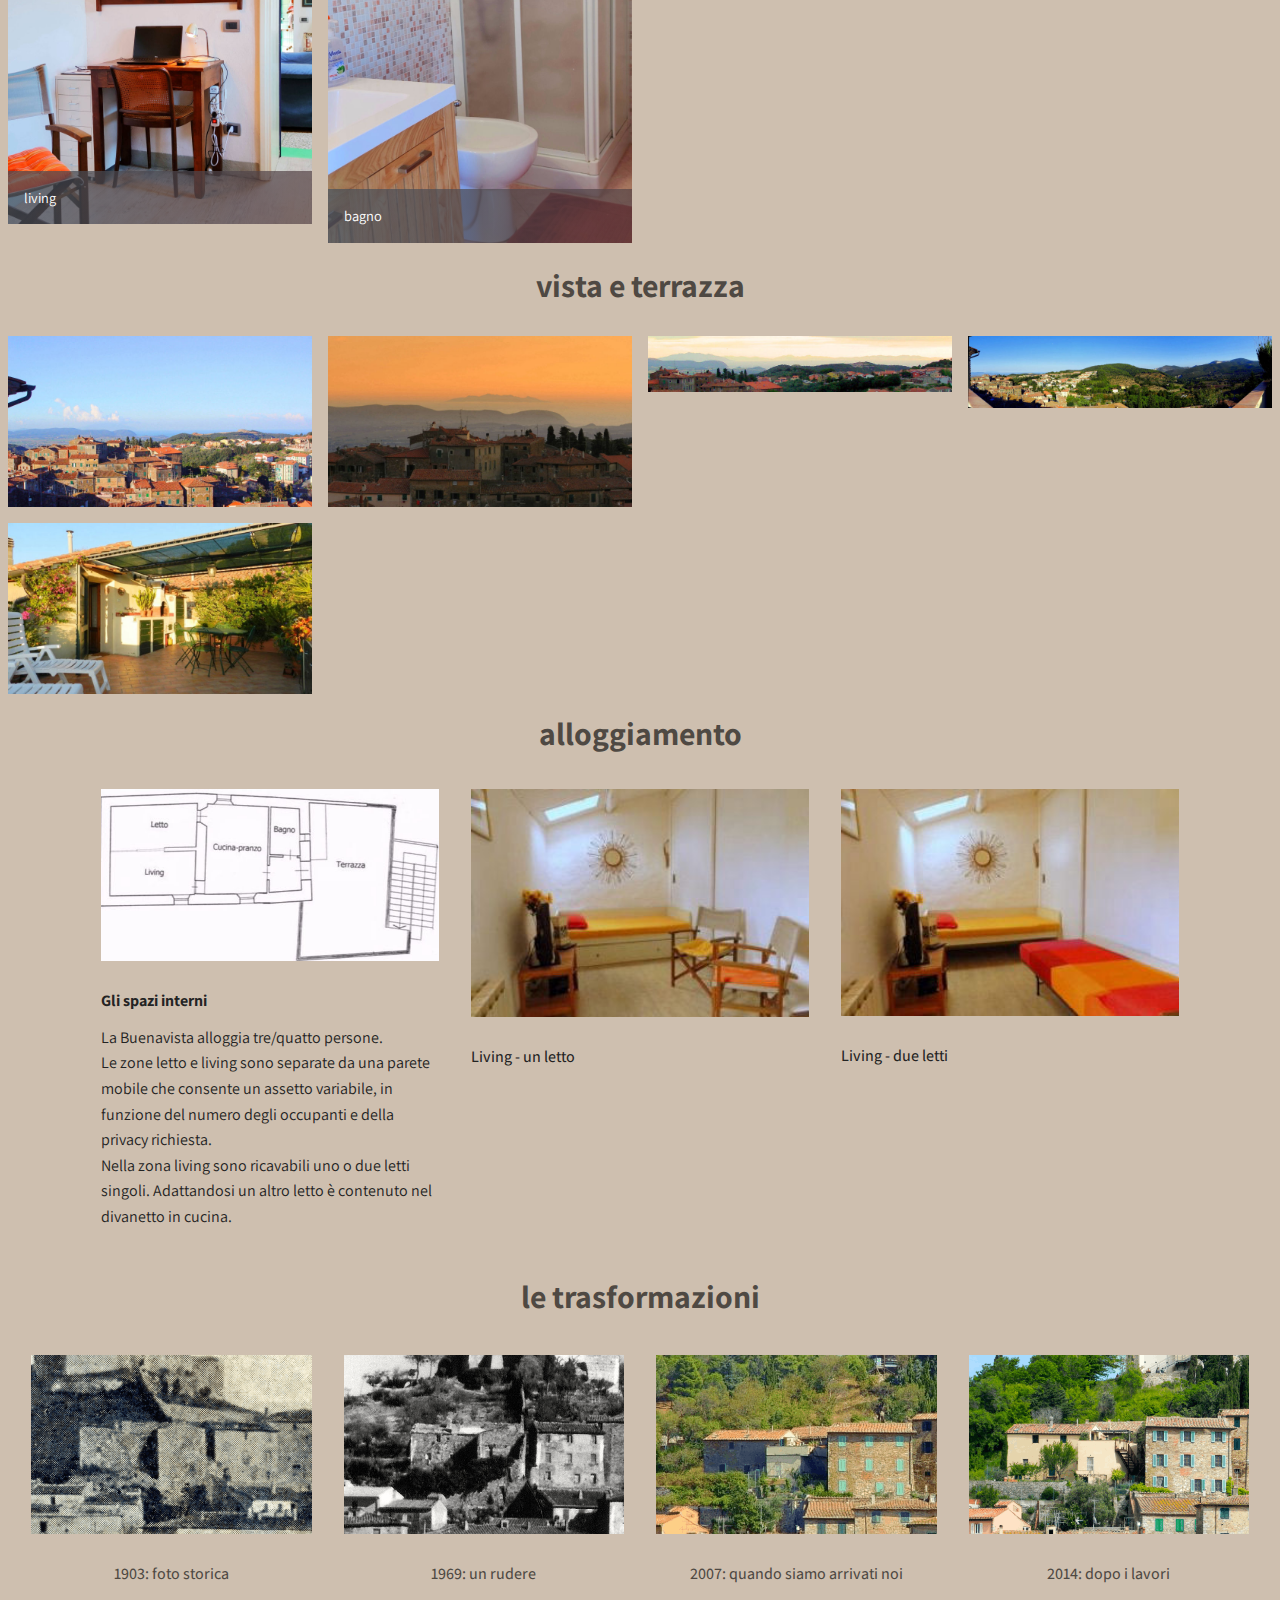
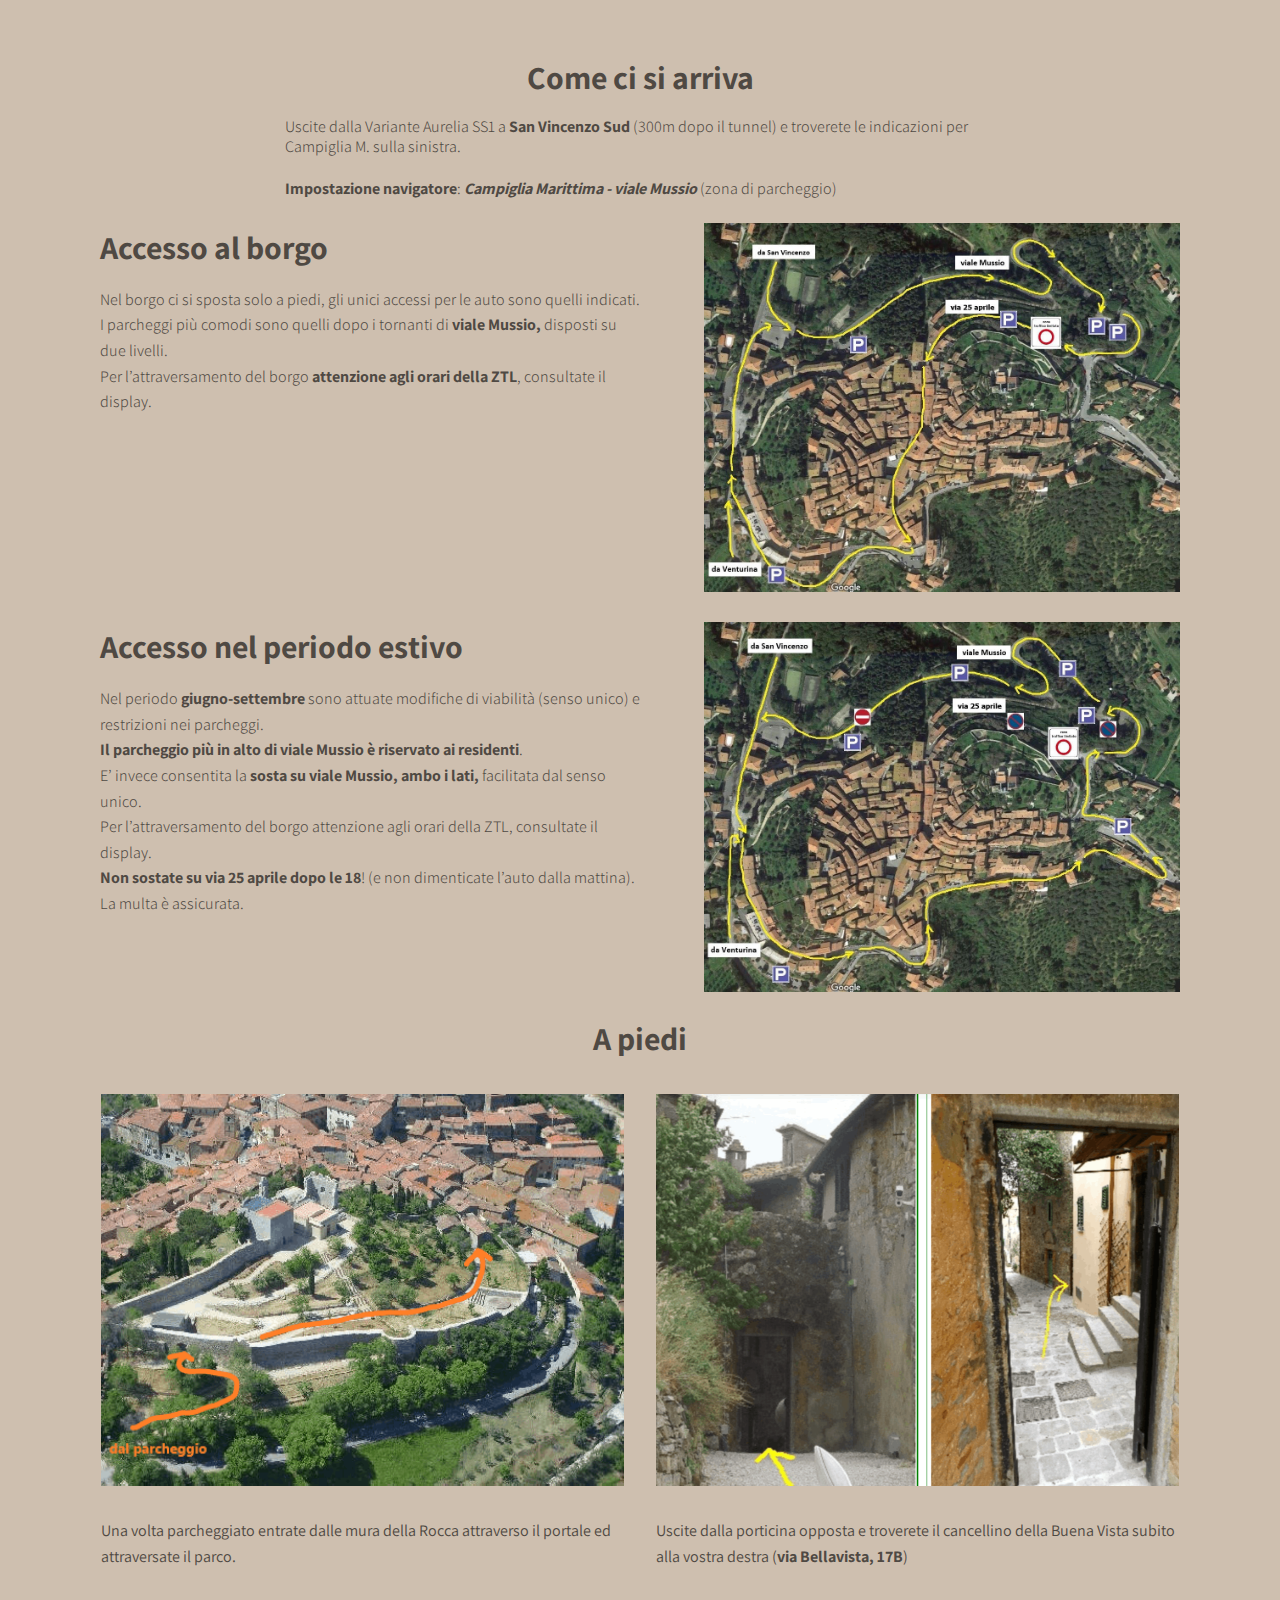
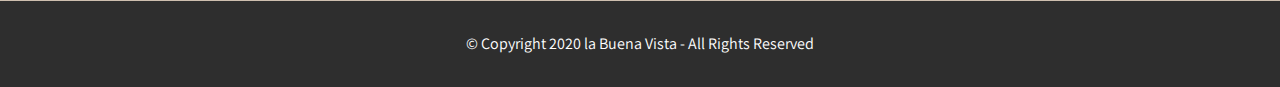
==== commit 27c382e3: "create github pages" ====
--- a/index.html
+++ b/index.html
@@ -75,7 +75,7 @@
     </nav>
 </section>
 
-<section class="engine"><a href="https://mobirise.info/q">free responsive website templates</a></section><section class="header1 cid-s4PhRsAs6u" id="header1-40">
+<section class="engine"><a href="https://mobirise.info/j">website templates</a></section><section class="header1 cid-s4PhRsAs6u" id="header1-40">
 
     
 
@@ -218,7 +218,7 @@
                         <img src="assets/images/piantina-556x282.jpg" alt="Mobirise" title="">
                     </div>
                     <div class="card-box">
-                        <h4 class="card-title pb-3 mbr-fonts-style display-7">Gli spazi interni</h4>
+                        <h4 class="card-title pb-3 mbr-fonts-style display-7"><strong>Gli spazi interni</strong></h4>
                         <p class="mbr-text mbr-fonts-style display-7">La Buenavista alloggia tre/quatto persone. <br>Le zone letto e living sono separate da una parete mobile che consente un assetto variabile, in funzione del numero degli occupanti e della privacy richiesta. <br>Nella zona living sono ricavabili uno o due letti singoli. Adattandosi&nbsp;un altro letto è contenuto nel divanetto in cucina.<a href="https://mobirise.co">Per saperne di più...</a>
                         </p>
                     </div>
@@ -349,7 +349,7 @@
             <div class="title col-12 col-md-8">
                 <h2 class="align-center pb-3 mbr-fonts-style display-2"><strong>
                     Come ci si arriva</strong></h2>
-                <h3 class="mbr-section-subtitle align-center mbr-light mbr-fonts-style display-7">Uscite dalla Variante Aurelia SS1 a <strong>San Vincenzo Sud</strong> (300m dopo il tunnel) e troverete le indicazioni per Campiglia M. sulla sinistra.&nbsp;<br><br><strong>Impostazione navigatore</strong>: <strong>Campiglia Marittima - viale Mussio</strong> (zona di parcheggio)<br></h3>
+                <h3 class="mbr-section-subtitle align-center mbr-light mbr-fonts-style display-7">Uscite dalla Variante Aurelia SS1 a <strong>San Vincenzo Sud</strong> (300m dopo il tunnel) e troverete le indicazioni per Campiglia M. sulla sinistra.&nbsp;<br><br><strong>Impostazione navigatore</strong>: <strong><em>Campiglia Marittima - viale Mussio</em></strong> (zona di parcheggio)<br></h3>
                 
             </div>
         </div>
@@ -408,30 +408,61 @@
     </div>          
 </section>
 
-<section class="features11 cid-s5nuEFCpuI" id="features11-4d">
-
-    
-
-    
-
-    <div class="container">   
-        <div class="col-md-12">
-            <div class="media-container-row">
-                <div class="mbr-figure m-auto" style="width: 50%;">
-                    <img src="assets/images/unnamed-500x375.png" alt="Mobirise" title="">
-                </div>
-                <div class=" align-left aside-content">
-                    <h2 class="mbr-title pt-2 mbr-fonts-style display-2"><strong>A piedi</strong></h2>
-                    <div class="mbr-section-text">
-                        <p class="mbr-text mb-5 pt-3 mbr-light mbr-fonts-style display-7">
-                        Una volta parcheggiato entrate dalle mura della Rocca attraverso il portale, attraversate il parco, uscite dalla porticina opposta e troverete il cancellino della Buena Vista subito alla vostra destra (<strong>via Bellavista, 17B</strong>)</p>
-                    </div>
-
-                    
-                </div>
-            </div>
-        </div> 
-    </div>          
+<section class="mbr-section content4 cid-s5si9ZPz9z" id="content4-4h">
+
+    
+
+    <div class="container">
+        <div class="media-container-row">
+            <div class="title col-12 col-md-8">
+                <h2 class="align-center pb-3 mbr-fonts-style display-2"><strong>
+                    A piedi</strong></h2>
+                
+                
+            </div>
+        </div>
+    </div>
+</section>
+
+<section class="features2 cid-s5sfPIPHTY" id="features2-4g">
+
+    
+
+    
+    
+    <div class="container">
+        <div class="media-container-row">
+            <div class="card p-3 col-12 col-md-6">
+                <div class="card-wrapper">
+                    <div class="card-img">
+                        <img src="assets/images/unnamed-500x375.png" alt="Mobirise" title="">
+                    </div>
+                    <div class="card-box">
+                        
+                        <p class="mbr-text mbr-fonts-style display-7">
+                            Una volta parcheggiato entrate dalle mura della Rocca attraverso il portale ed attraversate il parco.</p>
+                    </div>
+                </div>
+            </div>
+
+            <div class="card p-3 col-12 col-md-6">
+                <div class="card-wrapper">
+                    <div class="card-img">
+                        <img src="assets/images/cattura-1-793x612.png" alt="Mobirise" title="">
+                    </div>
+                    <div class="card-box ">
+                        
+                        <p class="mbr-text mbr-fonts-style display-7">Uscite dalla porticina opposta e troverete il cancellino della Buena Vista subito alla vostra destra (<strong>via Bellavista, 17B</strong>)<a href="https://mobirise.co">er saperne di più...</a>
+                        </p>
+                    </div>
+                </div>
+            </div>
+
+            
+
+            
+        </div>
+    </div>
 </section>
 
 <section once="footers" class="cid-s5nuoroAXw" id="footer6-4c">
--- a/assets/mobirise/css/mbr-additional.css
+++ b/assets/mobirise/css/mbr-additional.css
@@ -1317,7 +1317,7 @@
 }
 .cid-rXPPntq32C .card-box {
   padding: 2rem;
-  background-color: #ffffff;
+  background-color: #cebfaf;
 }
 .cid-rXPPntq32C h4 {
   font-weight: 500;
@@ -1529,87 +1529,41 @@
 .cid-s5nk7qUoRL H2 {
   color: #4f4943;
 }
-.cid-s5nuEFCpuI {
+.cid-s5si9ZPz9z {
   padding-top: 15px;
-  padding-bottom: 15px;
-  background-color: #cebfaf;
-}
-.cid-s5nuEFCpuI h2 {
-  text-align: left;
-}
-.cid-s5nuEFCpuI h4 {
-  text-align: left;
+  padding-bottom: 0px;
+  background-color: #cebfaf;
+}
+.cid-s5si9ZPz9z .mbr-section-subtitle {
+  color: #767676;
+}
+.cid-s5si9ZPz9z H2 {
+  color: #4f4943;
+}
+.cid-s5sfPIPHTY {
+  padding-top: 0px;
+  padding-bottom: 0px;
+  background-color: #cebfaf;
+}
+.cid-s5sfPIPHTY h4 {
   font-weight: 500;
-}
-.cid-s5nuEFCpuI p {
+  margin-bottom: 0;
+  text-align: left;
+}
+.cid-s5sfPIPHTY p {
   color: #767676;
   text-align: left;
 }
-.cid-s5nuEFCpuI .aside-content {
-  flex-basis: 100%;
-  -webkit-flex-basis: 100%;
-}
-.cid-s5nuEFCpuI .block-content {
-  display: -webkit-flex;
-  flex-direction: column;
-  -webkit-flex-direction: column;
-  word-break: break-word;
-}
-.cid-s5nuEFCpuI .media {
-  margin: initial;
-  align-items: center;
-  -webkit-align-items: center;
-}
-.cid-s5nuEFCpuI .mbr-figure {
-  align-self: flex-start;
-  -webkit-align-self: flex-start;
-  -webkit-flex-shrink: 0;
-  flex-shrink: 0;
-}
-.cid-s5nuEFCpuI .card-img {
-  padding-right: 2rem;
-  width: auto;
-}
-.cid-s5nuEFCpuI .card-img span {
-  font-size: 72px;
-  color: #707070;
-}
-@media (min-width: 992px) {
-  .cid-s5nuEFCpuI .mbr-figure {
-    padding-right: 4rem;
-    padding-right: 0;
-    padding-left: 4rem;
-  }
-  .cid-s5nuEFCpuI .media-container-row {
-    -webkit-flex-direction: row-reverse;
-  }
-}
-@media (max-width: 991px) {
-  .cid-s5nuEFCpuI .mbr-figure {
-    padding-right: 0;
-    padding-bottom: 1rem;
-    margin-bottom: 2rem;
-    padding-bottom: 0;
-    margin-bottom: 0;
-    padding-top: 1rem;
-    margin-top: 2rem;
-  }
-  .cid-s5nuEFCpuI .media-container-row {
-    -webkit-flex-direction: column-reverse;
-  }
-}
-@media (max-width: 300px) {
-  .cid-s5nuEFCpuI .card-img span {
-    font-size: 40px !important;
-  }
-}
-.cid-s5nuEFCpuI P {
-  text-align: left;
-}
-.cid-s5nuEFCpuI .mbr-text {
-  color: #232323;
-}
-.cid-s5nuEFCpuI H2 {
+.cid-s5sfPIPHTY .card-box {
+  padding-top: 2rem;
+}
+.cid-s5sfPIPHTY .card-wrapper {
+  height: 100%;
+}
+.cid-s5sfPIPHTY .card-title {
+  color: #4f4943;
+}
+.cid-s5sfPIPHTY P {
   color: #4f4943;
 }
 .cid-s5nuoroAXw {
--- a/assets/mobirise/css/mbr-additional.css
+++ b/assets/mobirise/css/mbr-additional.css
@@ -1317,7 +1317,7 @@
 }
 .cid-rXPPntq32C .card-box {
   padding: 2rem;
-  background-color: #ffffff;
+  background-color: #cebfaf;
 }
 .cid-rXPPntq32C h4 {
   font-weight: 500;
@@ -1529,87 +1529,41 @@
 .cid-s5nk7qUoRL H2 {
   color: #4f4943;
 }
-.cid-s5nuEFCpuI {
+.cid-s5si9ZPz9z {
   padding-top: 15px;
-  padding-bottom: 15px;
-  background-color: #cebfaf;
-}
-.cid-s5nuEFCpuI h2 {
-  text-align: left;
-}
-.cid-s5nuEFCpuI h4 {
-  text-align: left;
+  padding-bottom: 0px;
+  background-color: #cebfaf;
+}
+.cid-s5si9ZPz9z .mbr-section-subtitle {
+  color: #767676;
+}
+.cid-s5si9ZPz9z H2 {
+  color: #4f4943;
+}
+.cid-s5sfPIPHTY {
+  padding-top: 0px;
+  padding-bottom: 0px;
+  background-color: #cebfaf;
+}
+.cid-s5sfPIPHTY h4 {
   font-weight: 500;
-}
-.cid-s5nuEFCpuI p {
+  margin-bottom: 0;
+  text-align: left;
+}
+.cid-s5sfPIPHTY p {
   color: #767676;
   text-align: left;
 }
-.cid-s5nuEFCpuI .aside-content {
-  flex-basis: 100%;
-  -webkit-flex-basis: 100%;
-}
-.cid-s5nuEFCpuI .block-content {
-  display: -webkit-flex;
-  flex-direction: column;
-  -webkit-flex-direction: column;
-  word-break: break-word;
-}
-.cid-s5nuEFCpuI .media {
-  margin: initial;
-  align-items: center;
-  -webkit-align-items: center;
-}
-.cid-s5nuEFCpuI .mbr-figure {
-  align-self: flex-start;
-  -webkit-align-self: flex-start;
-  -webkit-flex-shrink: 0;
-  flex-shrink: 0;
-}
-.cid-s5nuEFCpuI .card-img {
-  padding-right: 2rem;
-  width: auto;
-}
-.cid-s5nuEFCpuI .card-img span {
-  font-size: 72px;
-  color: #707070;
-}
-@media (min-width: 992px) {
-  .cid-s5nuEFCpuI .mbr-figure {
-    padding-right: 4rem;
-    padding-right: 0;
-    padding-left: 4rem;
-  }
-  .cid-s5nuEFCpuI .media-container-row {
-    -webkit-flex-direction: row-reverse;
-  }
-}
-@media (max-width: 991px) {
-  .cid-s5nuEFCpuI .mbr-figure {
-    padding-right: 0;
-    padding-bottom: 1rem;
-    margin-bottom: 2rem;
-    padding-bottom: 0;
-    margin-bottom: 0;
-    padding-top: 1rem;
-    margin-top: 2rem;
-  }
-  .cid-s5nuEFCpuI .media-container-row {
-    -webkit-flex-direction: column-reverse;
-  }
-}
-@media (max-width: 300px) {
-  .cid-s5nuEFCpuI .card-img span {
-    font-size: 40px !important;
-  }
-}
-.cid-s5nuEFCpuI P {
-  text-align: left;
-}
-.cid-s5nuEFCpuI .mbr-text {
-  color: #232323;
-}
-.cid-s5nuEFCpuI H2 {
+.cid-s5sfPIPHTY .card-box {
+  padding-top: 2rem;
+}
+.cid-s5sfPIPHTY .card-wrapper {
+  height: 100%;
+}
+.cid-s5sfPIPHTY .card-title {
+  color: #4f4943;
+}
+.cid-s5sfPIPHTY P {
   color: #4f4943;
 }
 .cid-s5nuoroAXw {
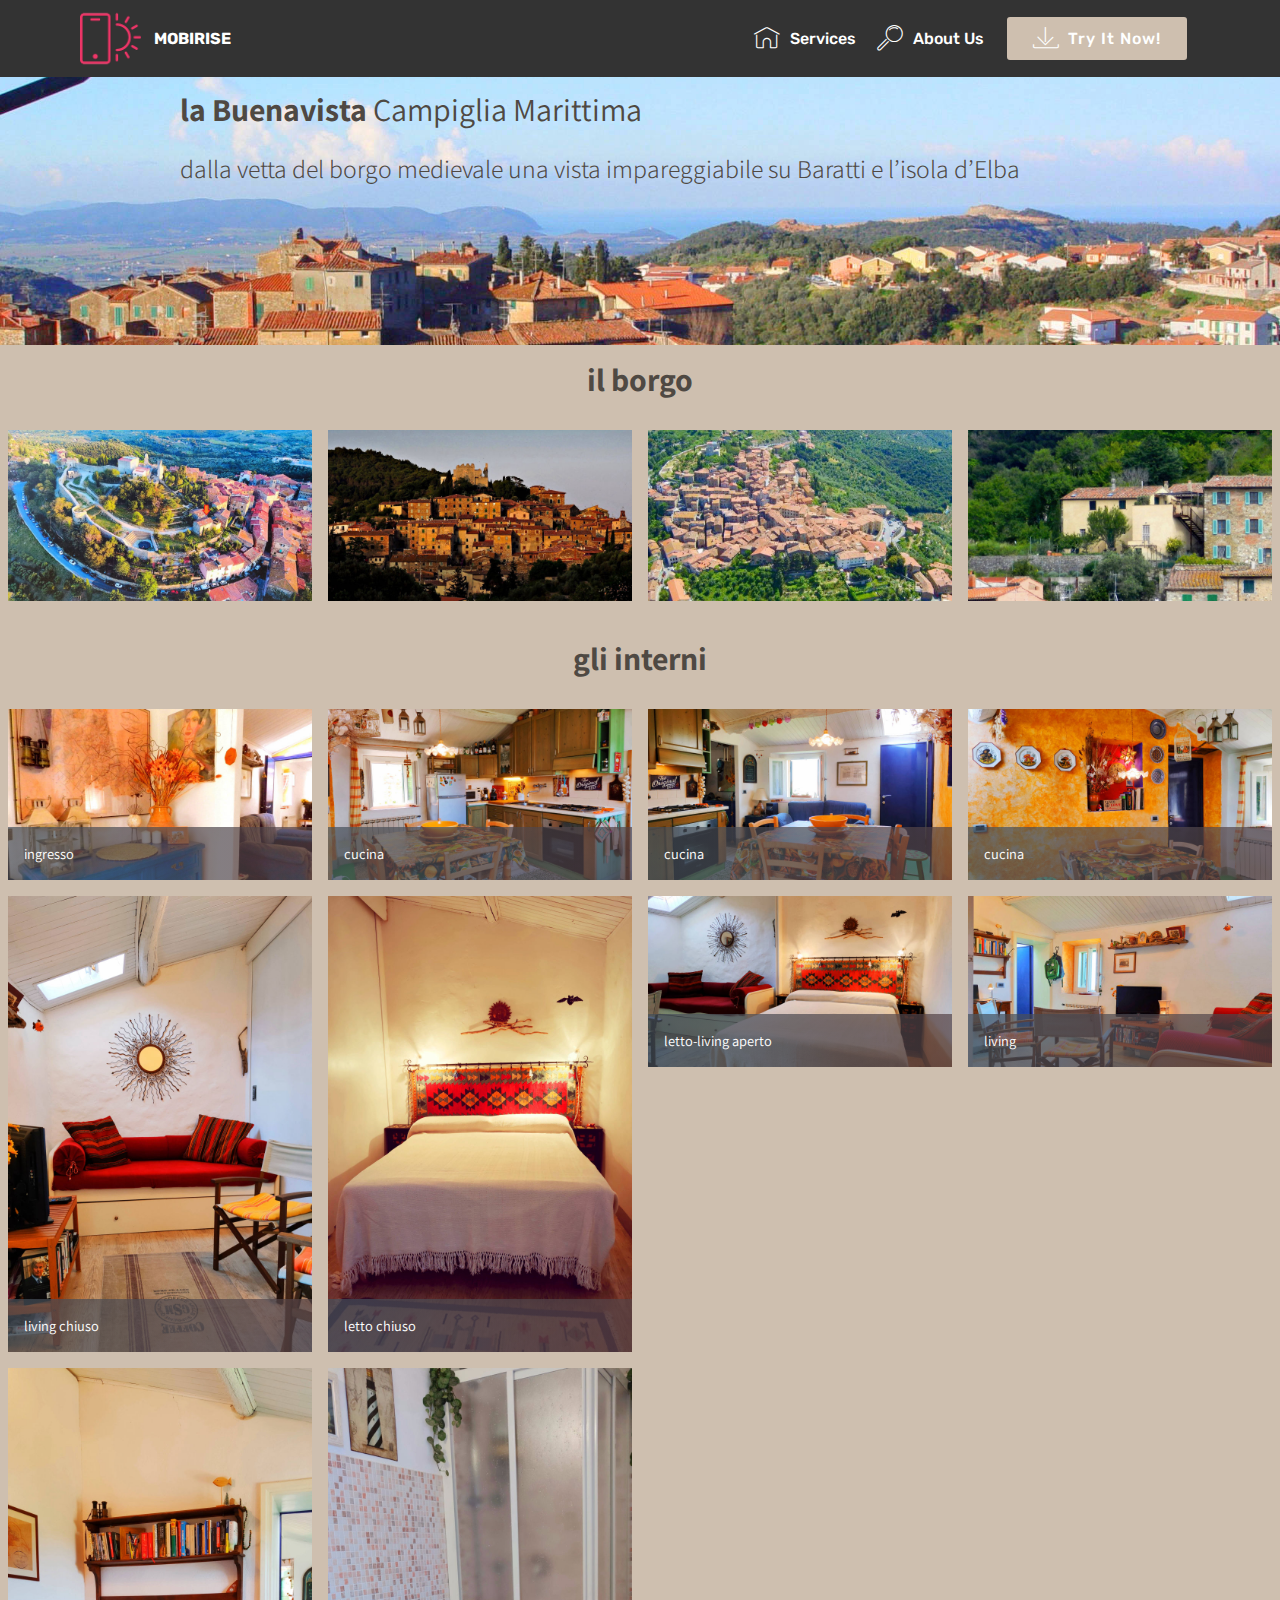
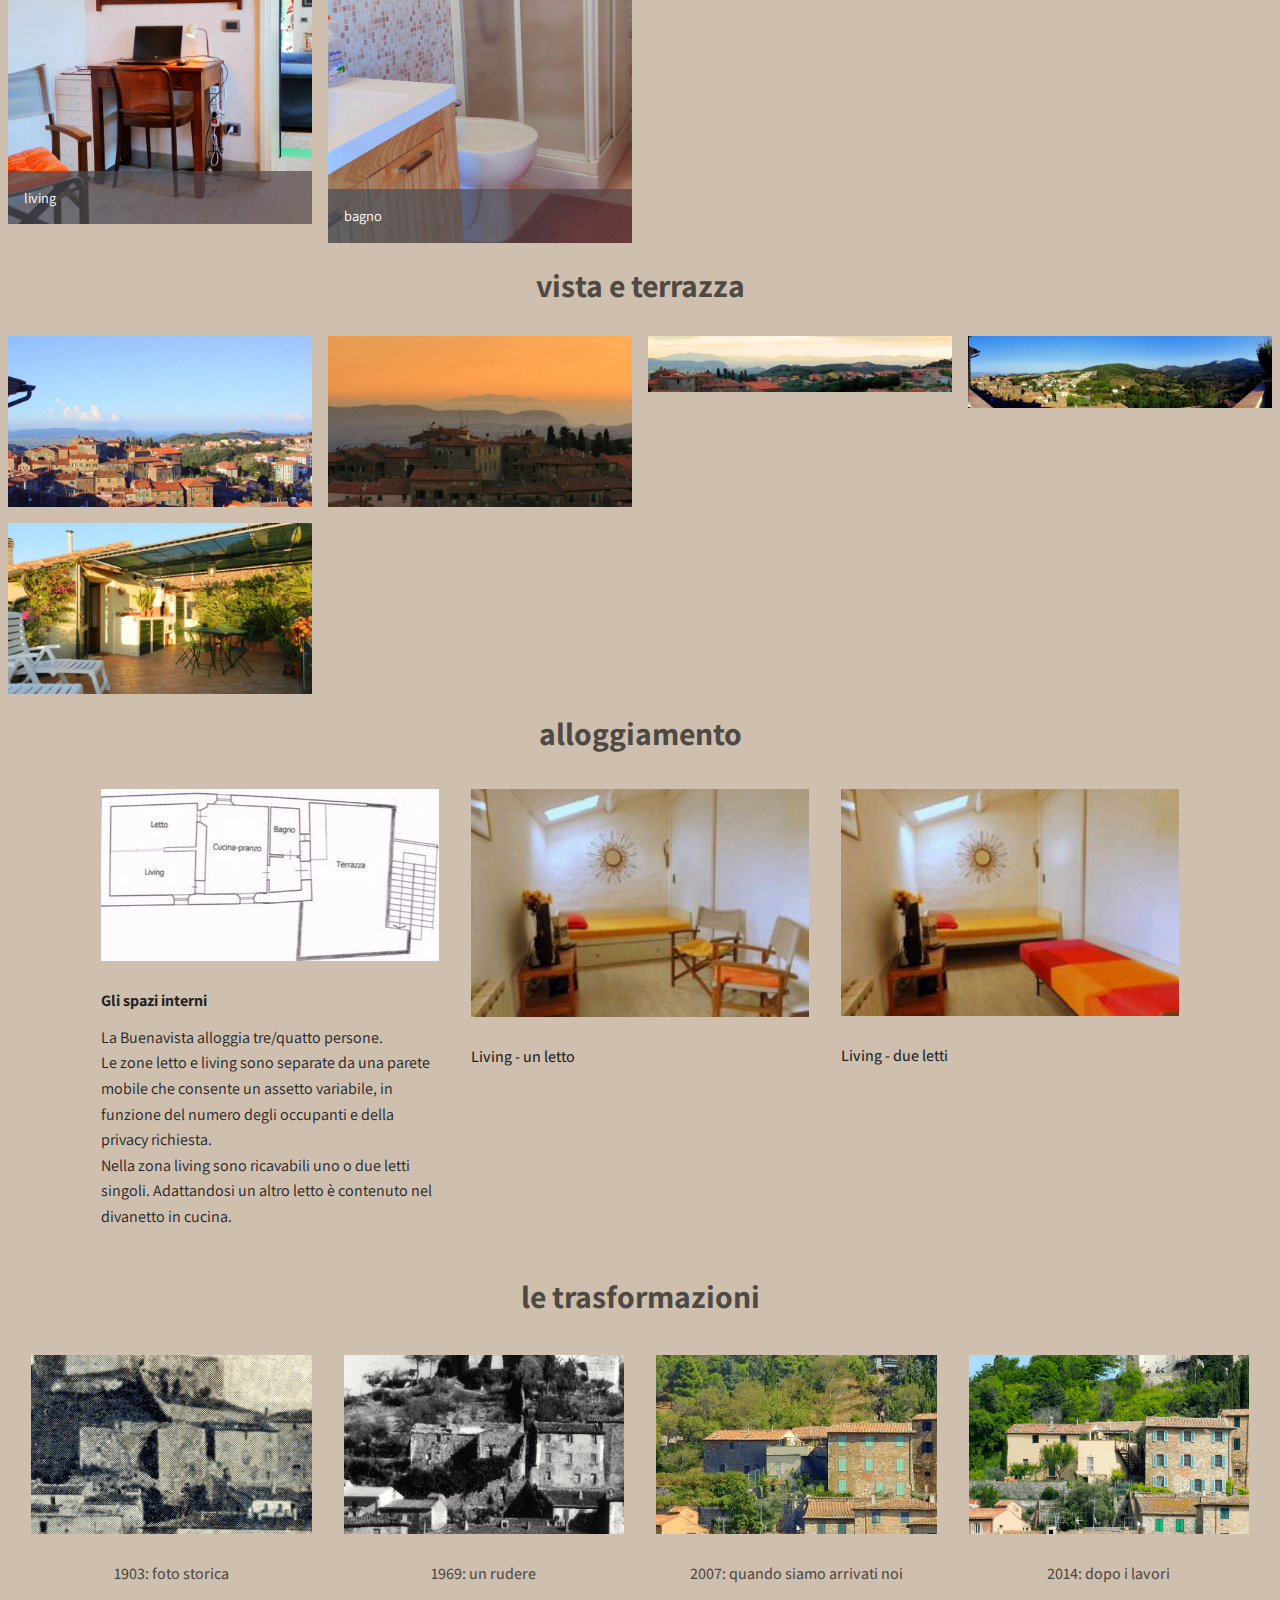
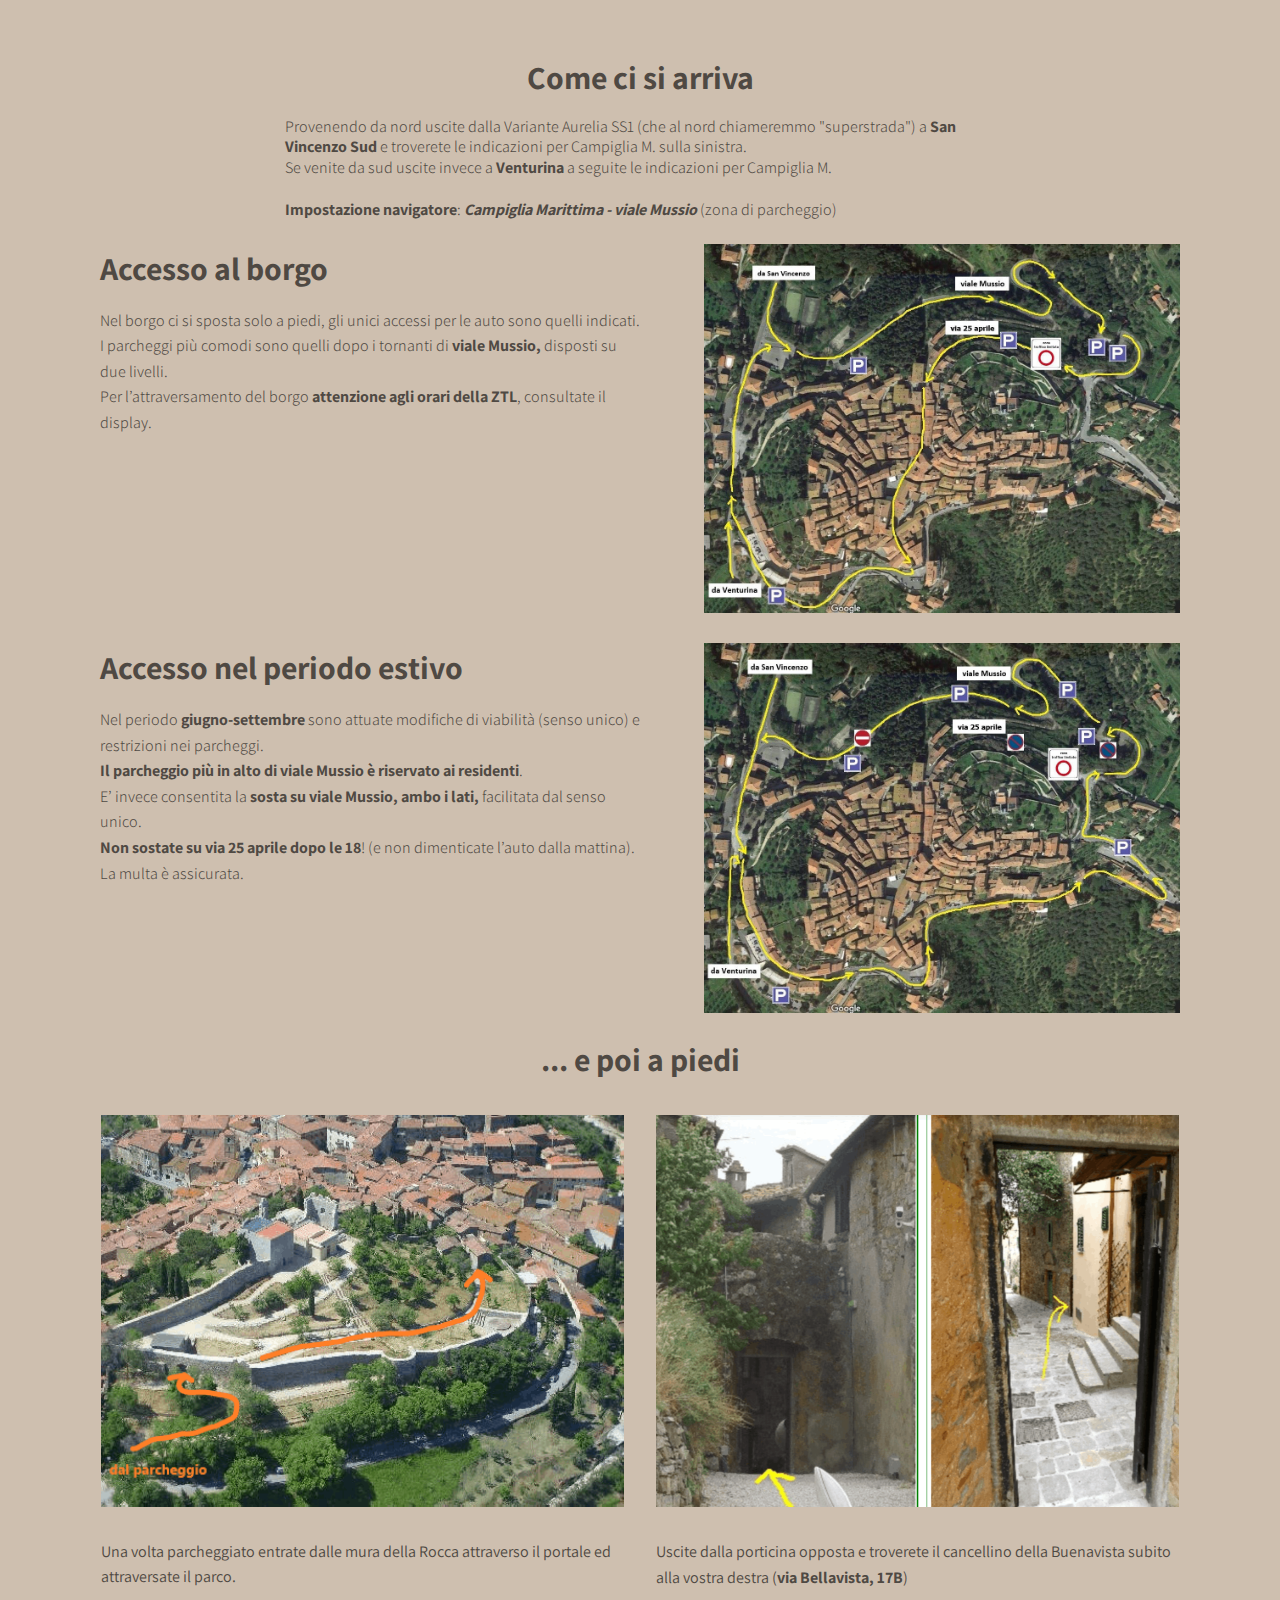
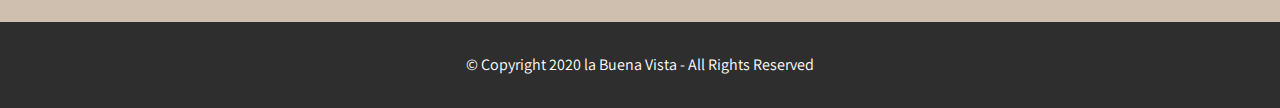
==== commit 3b4174c0: "create github pages" ====
--- a/index.html
+++ b/index.html
@@ -75,7 +75,7 @@
     </nav>
 </section>
 
-<section class="engine"><a href="https://mobirise.info/j">website templates</a></section><section class="header1 cid-s4PhRsAs6u" id="header1-40">
+<section class="engine"><a href="https://mobirise.info/g">how to build a website for free</a></section><section class="header1 cid-s4PhRsAs6u" id="header1-40">
 
     
 
@@ -349,7 +349,7 @@
             <div class="title col-12 col-md-8">
                 <h2 class="align-center pb-3 mbr-fonts-style display-2"><strong>
                     Come ci si arriva</strong></h2>
-                <h3 class="mbr-section-subtitle align-center mbr-light mbr-fonts-style display-7">Uscite dalla Variante Aurelia SS1 a <strong>San Vincenzo Sud</strong> (300m dopo il tunnel) e troverete le indicazioni per Campiglia M. sulla sinistra.&nbsp;<br><br><strong>Impostazione navigatore</strong>: <strong><em>Campiglia Marittima - viale Mussio</em></strong> (zona di parcheggio)<br></h3>
+                <h3 class="mbr-section-subtitle align-center mbr-light mbr-fonts-style display-7">Provenendo da nord uscite dalla Variante Aurelia SS1 (che al nord chiameremmo "superstrada") a <strong>San Vincenzo Sud</strong>&nbsp;e troverete le indicazioni per Campiglia M. sulla sinistra.&nbsp;<br>Se venite da sud uscite invece a<strong> Venturina</strong> a seguite le indicazioni per Campiglia M.<br><br><strong>Impostazione navigatore</strong>: <strong><em>Campiglia Marittima - viale Mussio</em></strong> (zona di parcheggio)<br></h3>
                 
             </div>
         </div>
@@ -398,7 +398,7 @@
                     <h2 class="mbr-title pt-2 mbr-fonts-style display-2"><strong>Accesso nel periodo estivo</strong></h2>
                     <div class="mbr-section-text">
                         <p class="mbr-text mb-5 pt-3 mbr-light mbr-fonts-style display-7">Nel periodo<strong> giugno-settembre </strong>sono attuate modifiche di viabilità (senso unico) e restrizioni nei parcheggi. <br><strong>Il parcheggio più in alto di viale Mussio è riservato ai residenti</strong>. <br>E’ invece consentita la <strong>sosta su viale Mussio, ambo i lati, </strong>facilitata dal senso unico.
-<br>Per l’attraversamento del borgo attenzione agli orari della ZTL, consultate il display. <br><strong>Non sostate su via 25 aprile dopo le 18</strong>! (e non dimenticate l’auto dalla mattina). La multa è assicurata.&nbsp;<br></p>
+<br><strong>Non sostate su via 25 aprile dopo le 18</strong>! (e non dimenticate l’auto dalla mattina). La multa è assicurata.&nbsp;<br></p>
                     </div>
 
                     
@@ -415,8 +415,7 @@
     <div class="container">
         <div class="media-container-row">
             <div class="title col-12 col-md-8">
-                <h2 class="align-center pb-3 mbr-fonts-style display-2"><strong>
-                    A piedi</strong></h2>
+                <h2 class="align-center pb-3 mbr-fonts-style display-2"><strong>... e poi a piedi</strong></h2>
                 
                 
             </div>
@@ -452,7 +451,7 @@
                     </div>
                     <div class="card-box ">
                         
-                        <p class="mbr-text mbr-fonts-style display-7">Uscite dalla porticina opposta e troverete il cancellino della Buena Vista subito alla vostra destra (<strong>via Bellavista, 17B</strong>)<a href="https://mobirise.co">er saperne di più...</a>
+                        <p class="mbr-text mbr-fonts-style display-7">Uscite dalla porticina opposta e troverete il cancellino della Buenavista subito alla vostra destra (<strong>via Bellavista, 17B</strong>)<a href="https://mobirise.co">er saperne di più...</a>
                         </p>
                     </div>
                 </div>
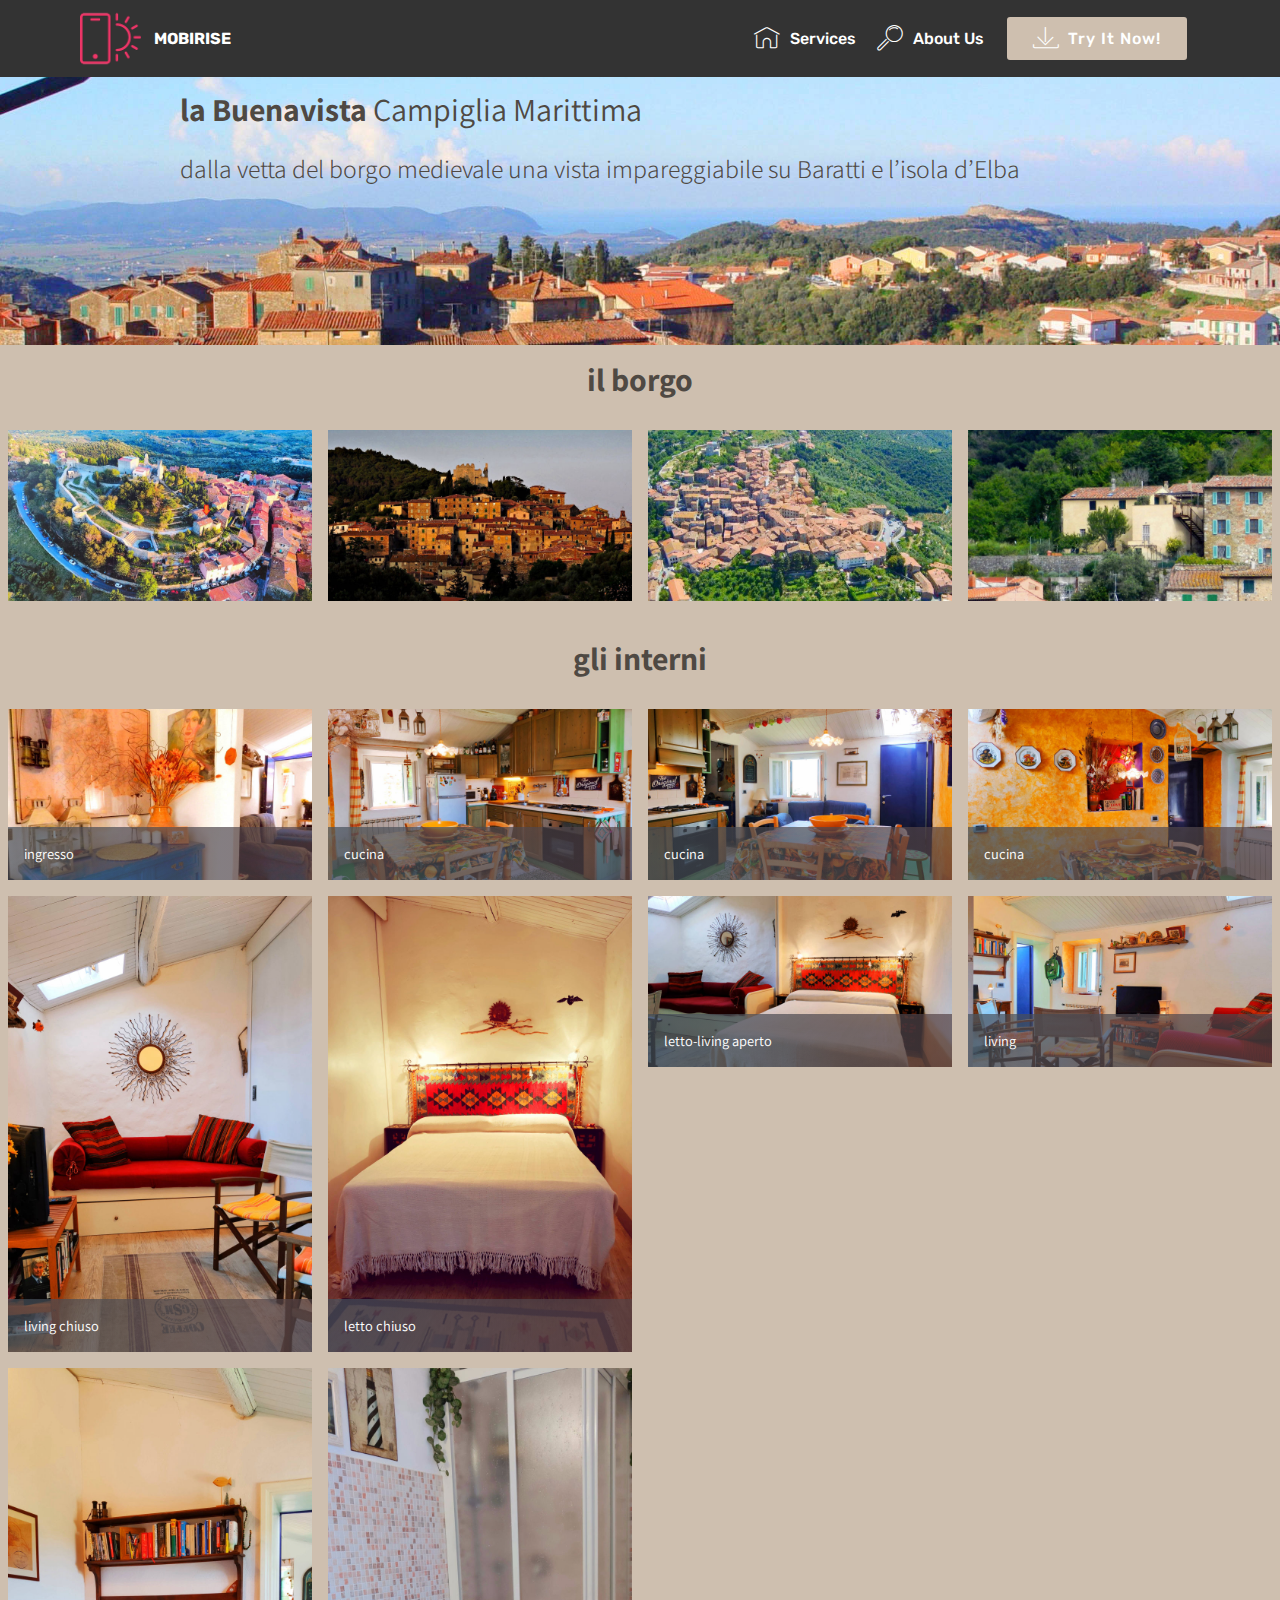
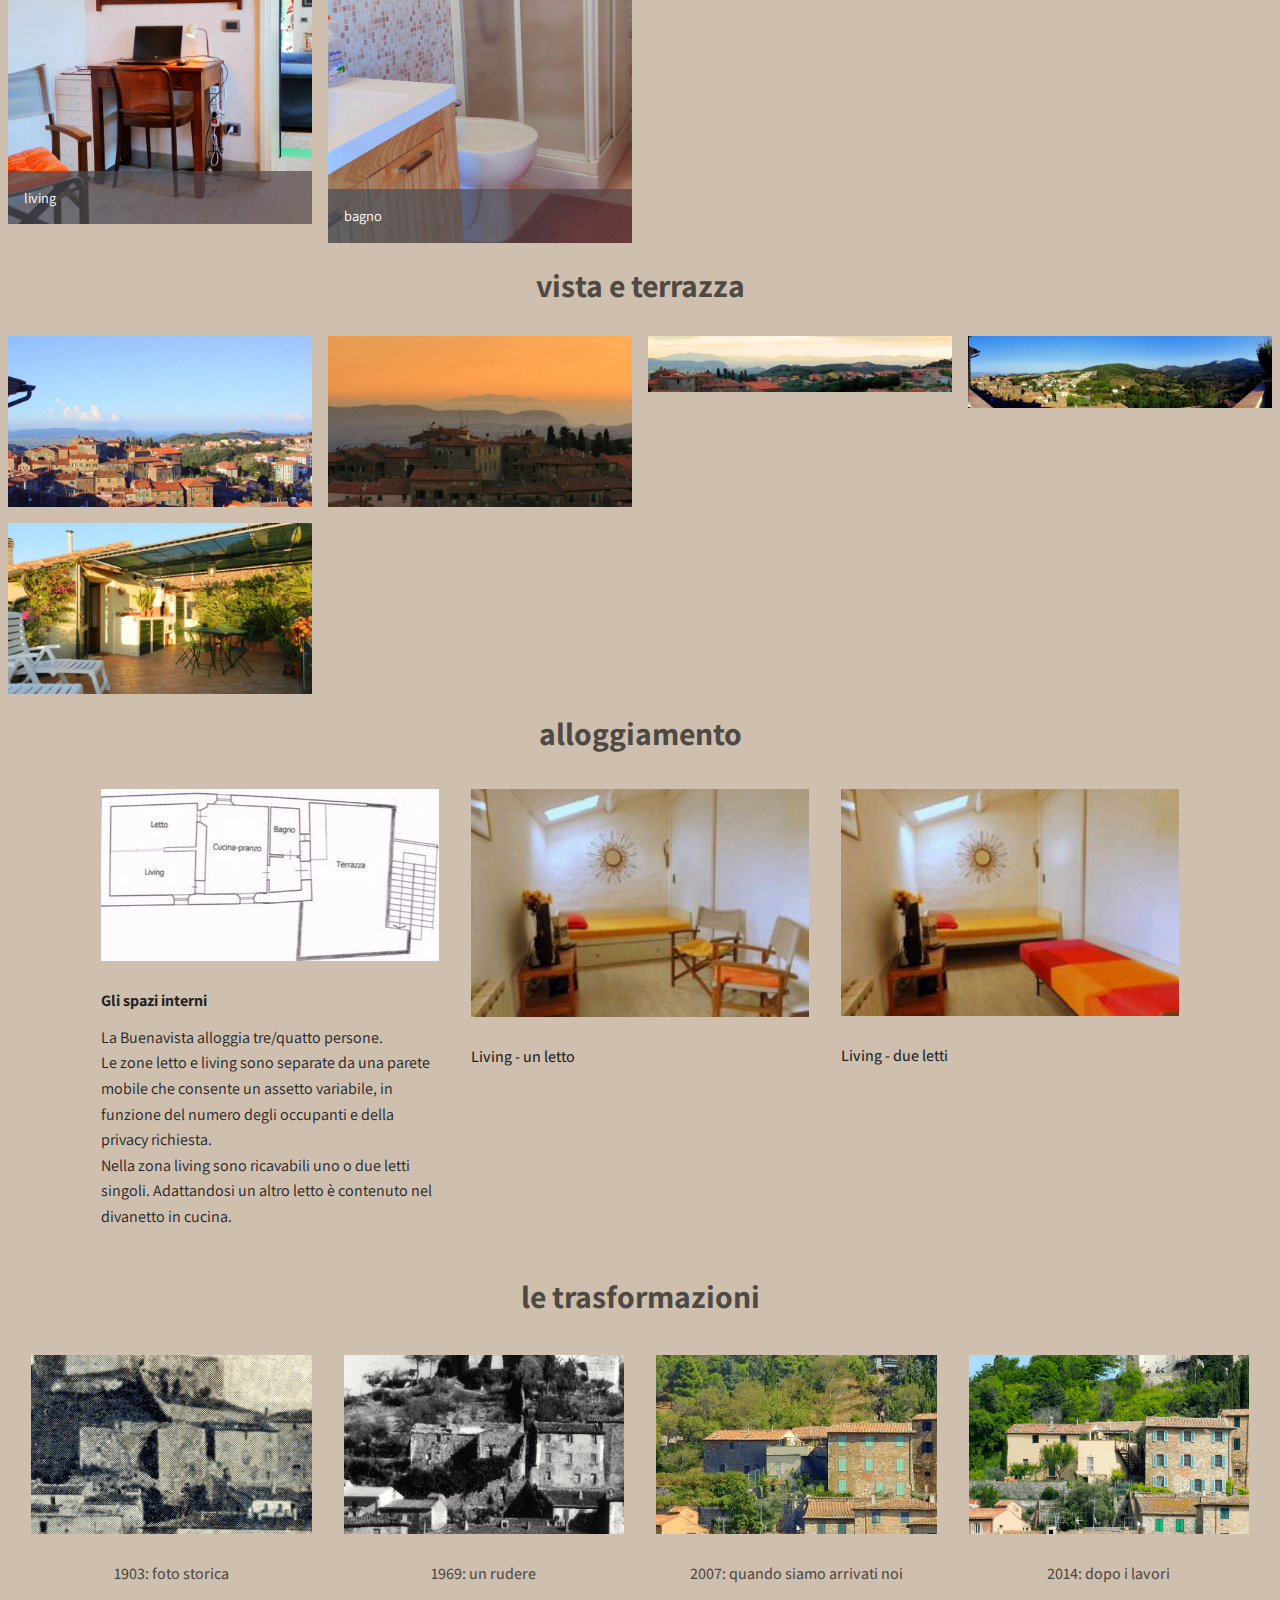
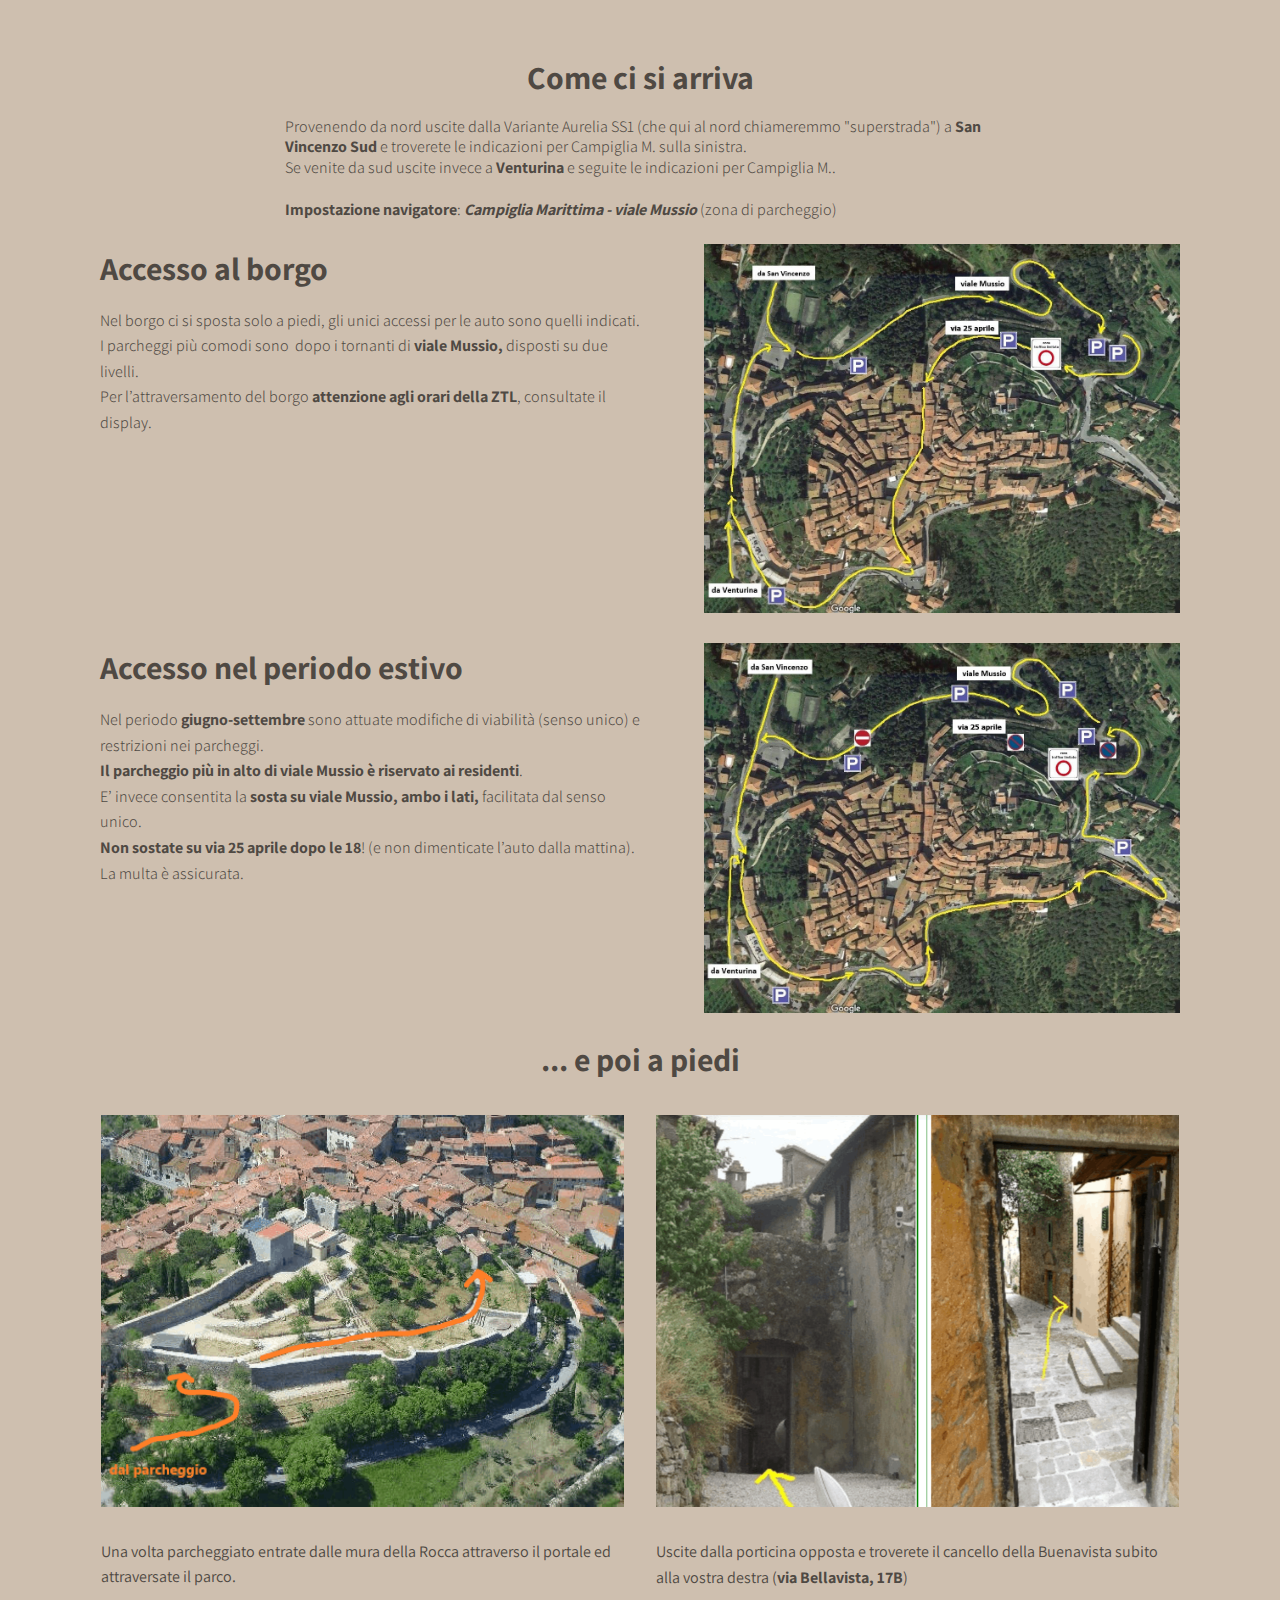
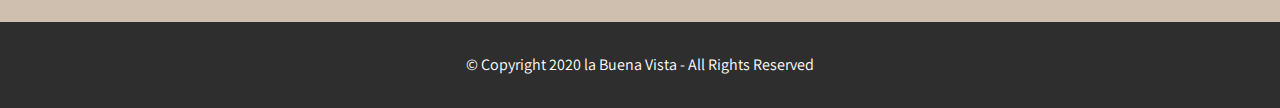
==== commit faef25b7: "create github pages" ====
--- a/index.html
+++ b/index.html
@@ -75,7 +75,7 @@
     </nav>
 </section>
 
-<section class="engine"><a href="https://mobirise.info/g">how to build a website for free</a></section><section class="header1 cid-s4PhRsAs6u" id="header1-40">
+<section class="engine"><a href="https://mobirise.info/v">free html templates</a></section><section class="header1 cid-s4PhRsAs6u" id="header1-40">
 
     
 
@@ -349,7 +349,7 @@
             <div class="title col-12 col-md-8">
                 <h2 class="align-center pb-3 mbr-fonts-style display-2"><strong>
                     Come ci si arriva</strong></h2>
-                <h3 class="mbr-section-subtitle align-center mbr-light mbr-fonts-style display-7">Provenendo da nord uscite dalla Variante Aurelia SS1 (che al nord chiameremmo "superstrada") a <strong>San Vincenzo Sud</strong>&nbsp;e troverete le indicazioni per Campiglia M. sulla sinistra.&nbsp;<br>Se venite da sud uscite invece a<strong> Venturina</strong> a seguite le indicazioni per Campiglia M.<br><br><strong>Impostazione navigatore</strong>: <strong><em>Campiglia Marittima - viale Mussio</em></strong> (zona di parcheggio)<br></h3>
+                <h3 class="mbr-section-subtitle align-center mbr-light mbr-fonts-style display-7">Provenendo da nord uscite dalla Variante Aurelia SS1 (che qui al nord chiameremmo "superstrada") a <strong>San Vincenzo Sud</strong>&nbsp;e troverete le indicazioni per Campiglia M. sulla sinistra.&nbsp;<br>Se venite da sud uscite invece a<strong> Venturina</strong>&nbsp;e seguite le indicazioni per Campiglia M..<br><br><strong>Impostazione navigatore</strong>: <strong><em>Campiglia Marittima - viale Mussio</em></strong> (zona di parcheggio)<br></h3>
                 
             </div>
         </div>
@@ -372,7 +372,7 @@
                     <h2 class="mbr-title pt-2 mbr-fonts-style display-2"><strong>Accesso al borgo</strong></h2>
                     <div class="mbr-section-text">
                         <p class="mbr-text mb-5 pt-3 mbr-light mbr-fonts-style display-7">
-                        Nel borgo ci si sposta solo a piedi, gli unici accessi per le auto sono quelli indicati. <br>I parcheggi più comodi sono quelli dopo i tornanti di<strong> viale Mussio,</strong> disposti su due livelli. <br>Per l’attraversamento del borgo <strong>attenzione agli orari della ZTL</strong>, consultate il display.</p>
+                        Nel borgo ci si sposta solo a piedi, gli unici accessi per le auto sono quelli indicati. <br>I parcheggi più comodi sono &nbsp;dopo i tornanti di<strong> viale Mussio,</strong> disposti su due livelli. <br>Per l’attraversamento del borgo <strong>attenzione agli orari della ZTL</strong>, consultate il display.</p>
                     </div>
 
                     
@@ -451,7 +451,7 @@
                     </div>
                     <div class="card-box ">
                         
-                        <p class="mbr-text mbr-fonts-style display-7">Uscite dalla porticina opposta e troverete il cancellino della Buenavista subito alla vostra destra (<strong>via Bellavista, 17B</strong>)<a href="https://mobirise.co">er saperne di più...</a>
+                        <p class="mbr-text mbr-fonts-style display-7">Uscite dalla porticina opposta e troverete il cancello della Buenavista subito alla vostra destra (<strong>via Bellavista, 17B</strong>)<a href="https://mobirise.co">er saperne di più...</a>
                         </p>
                     </div>
                 </div>
